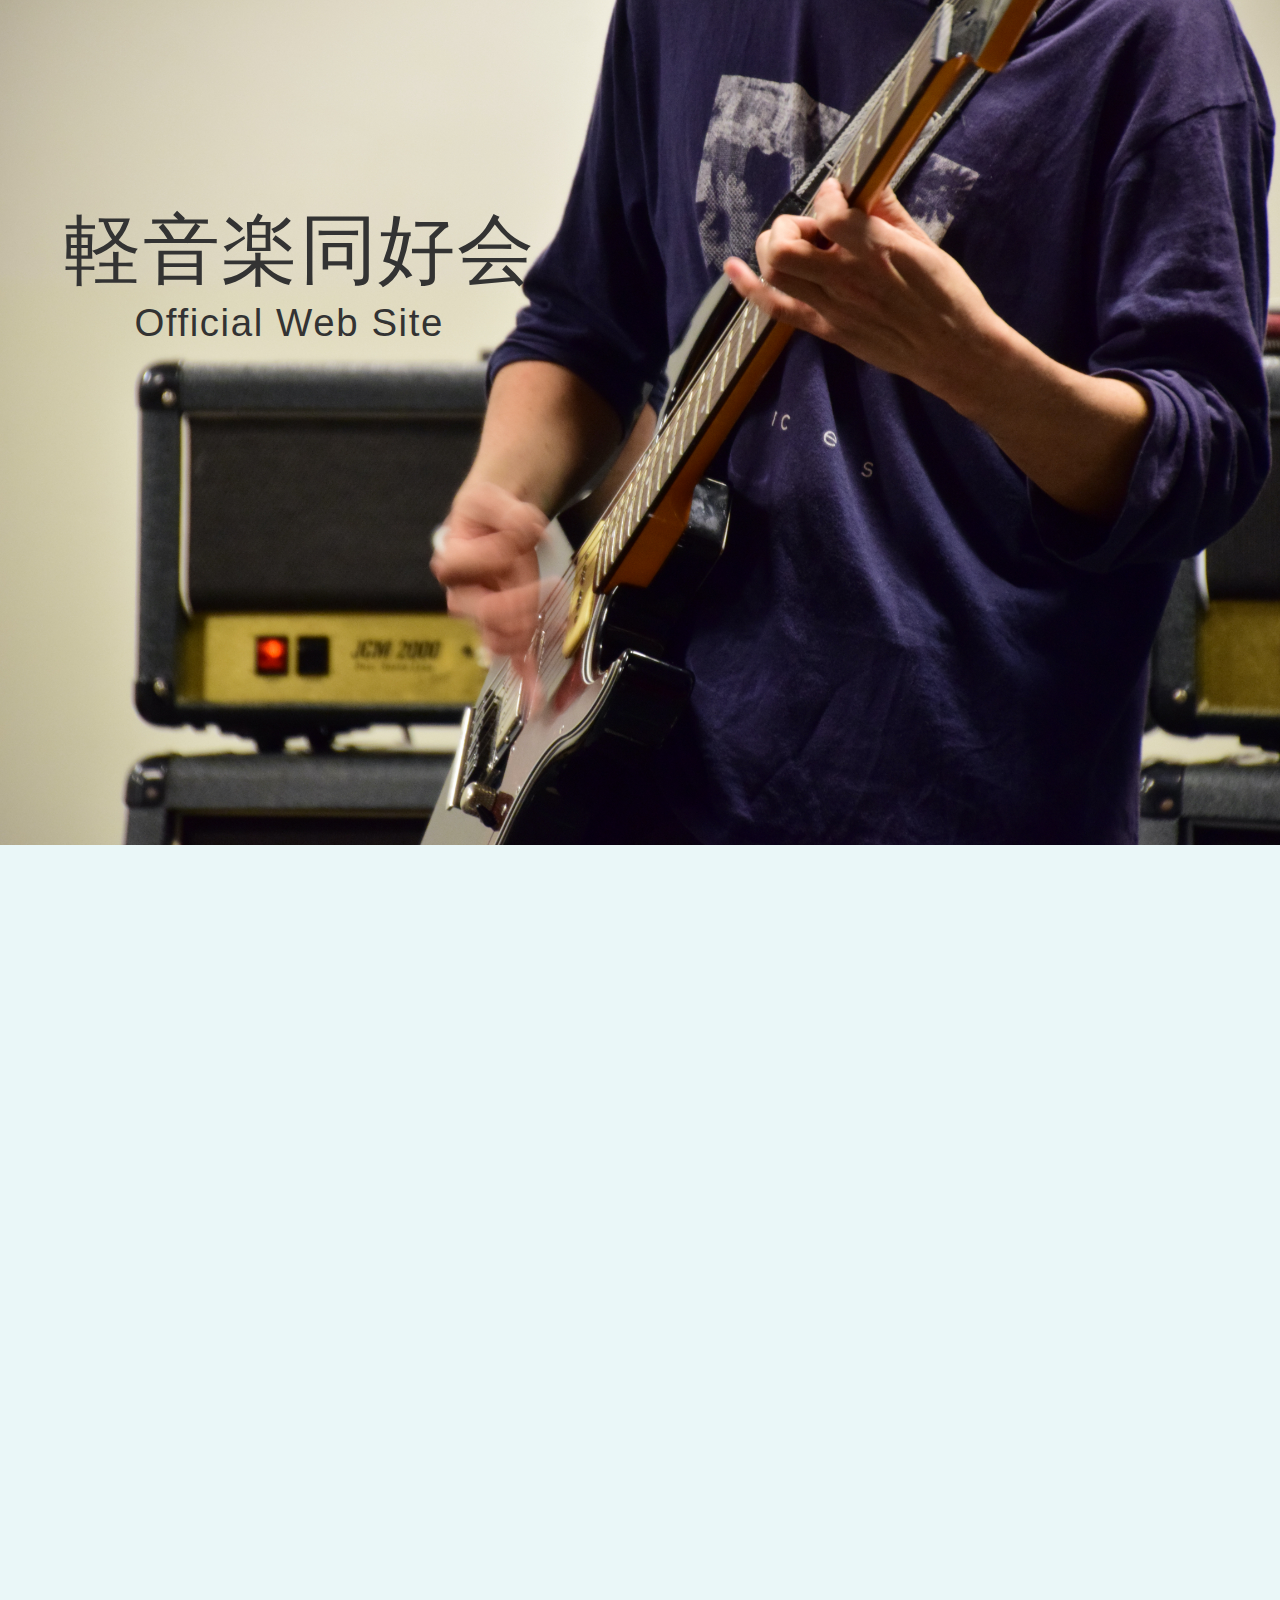
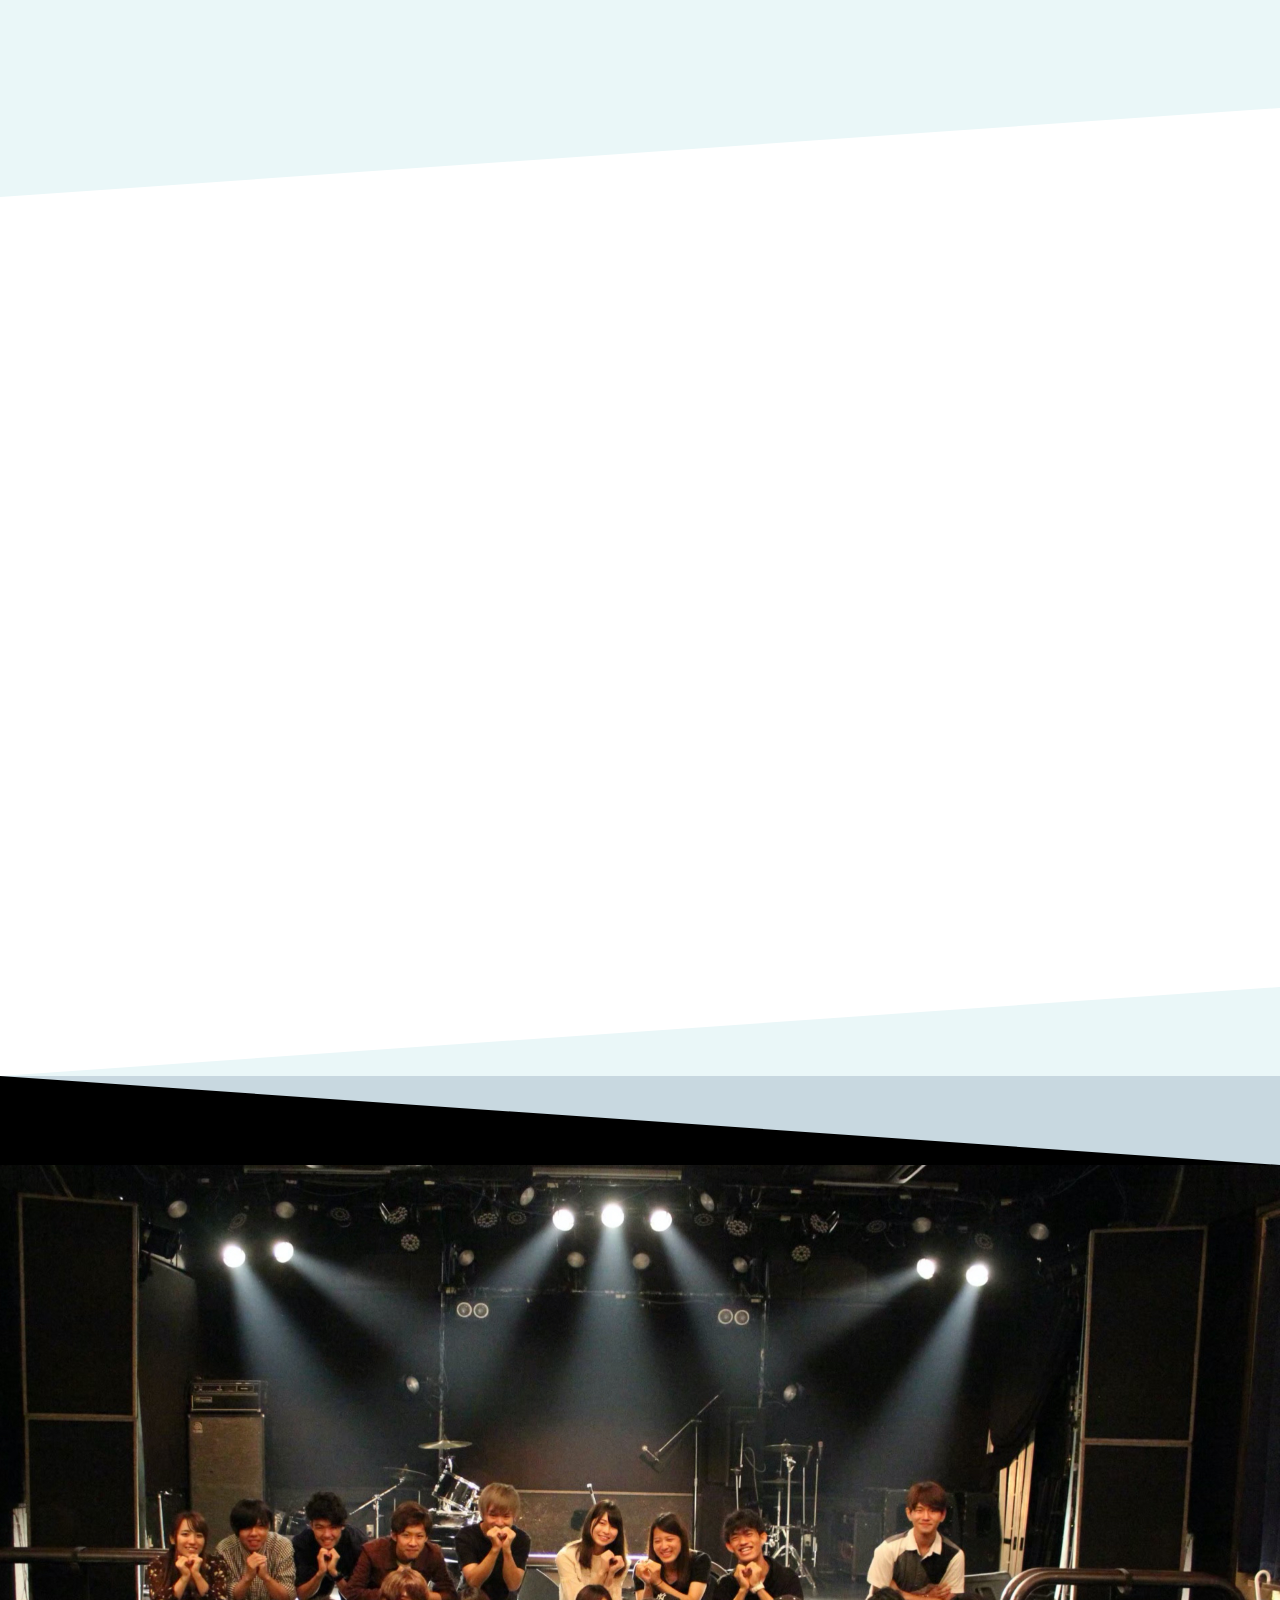
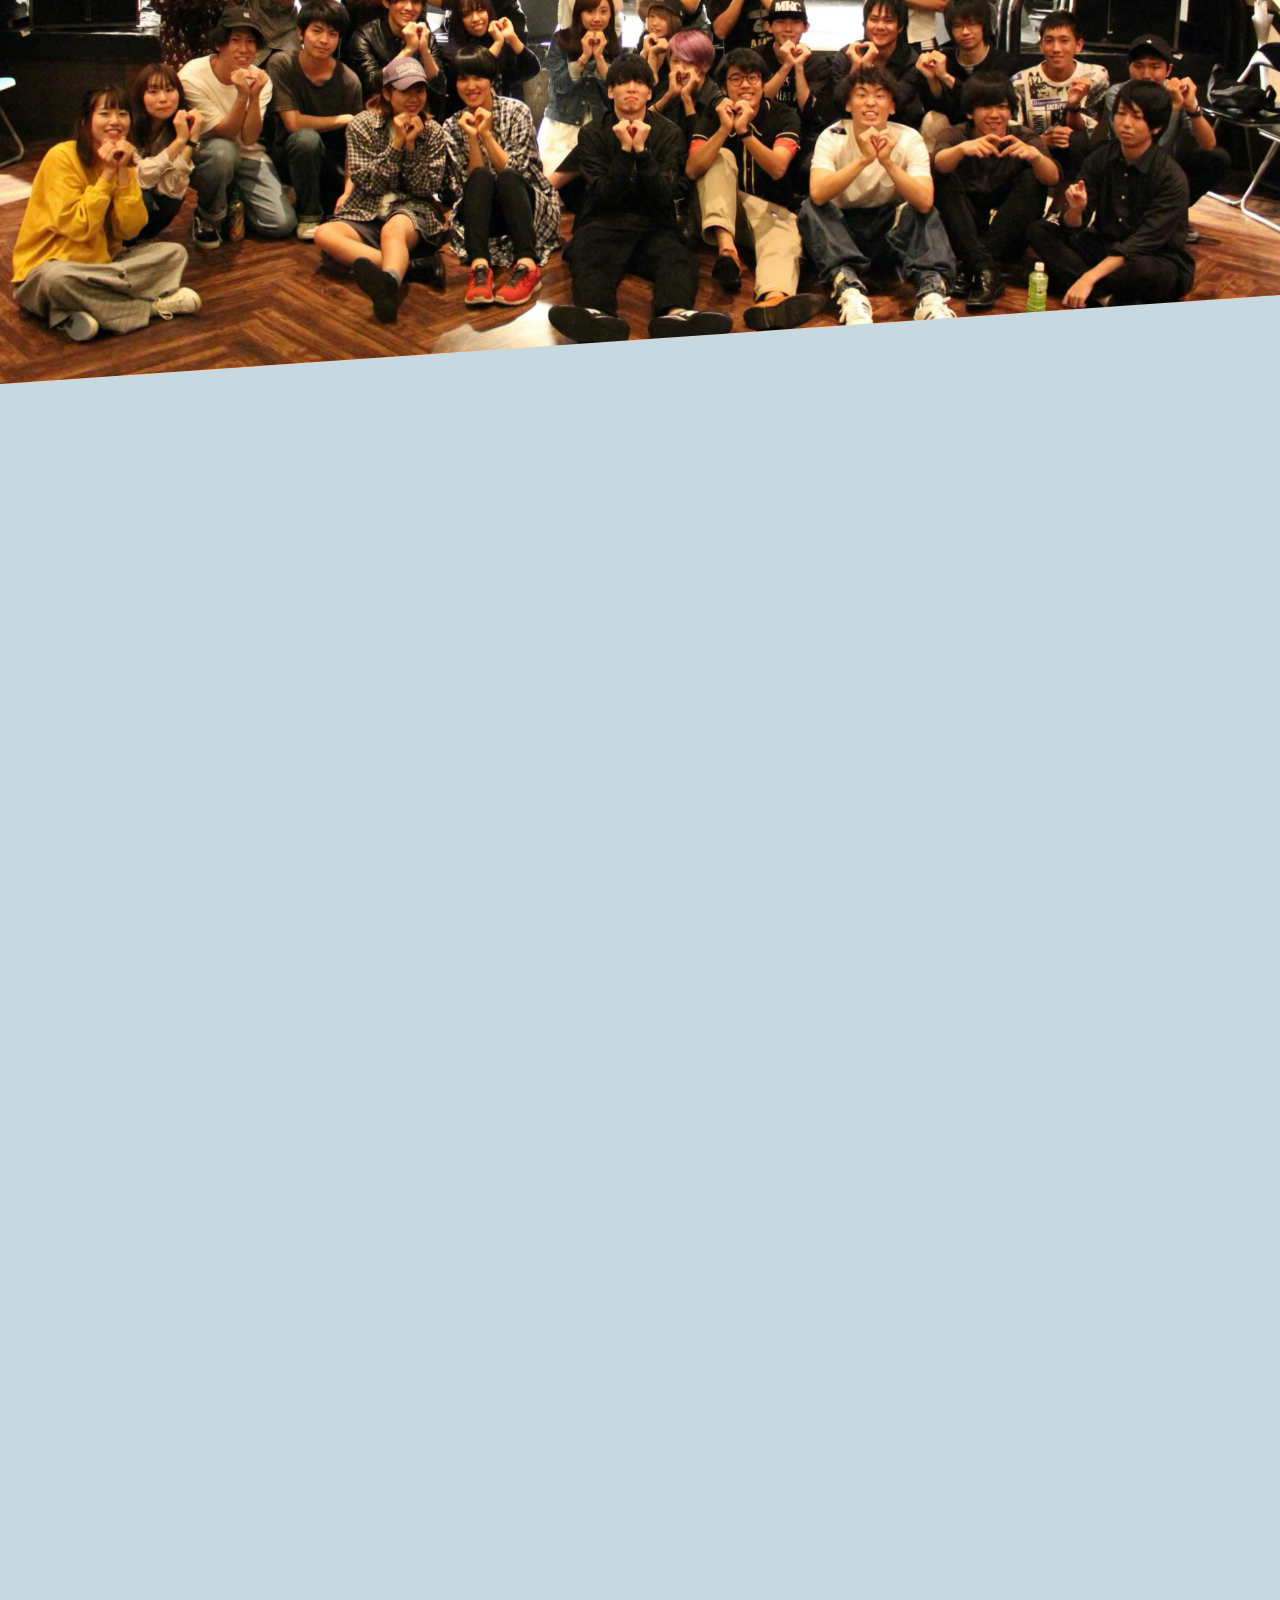
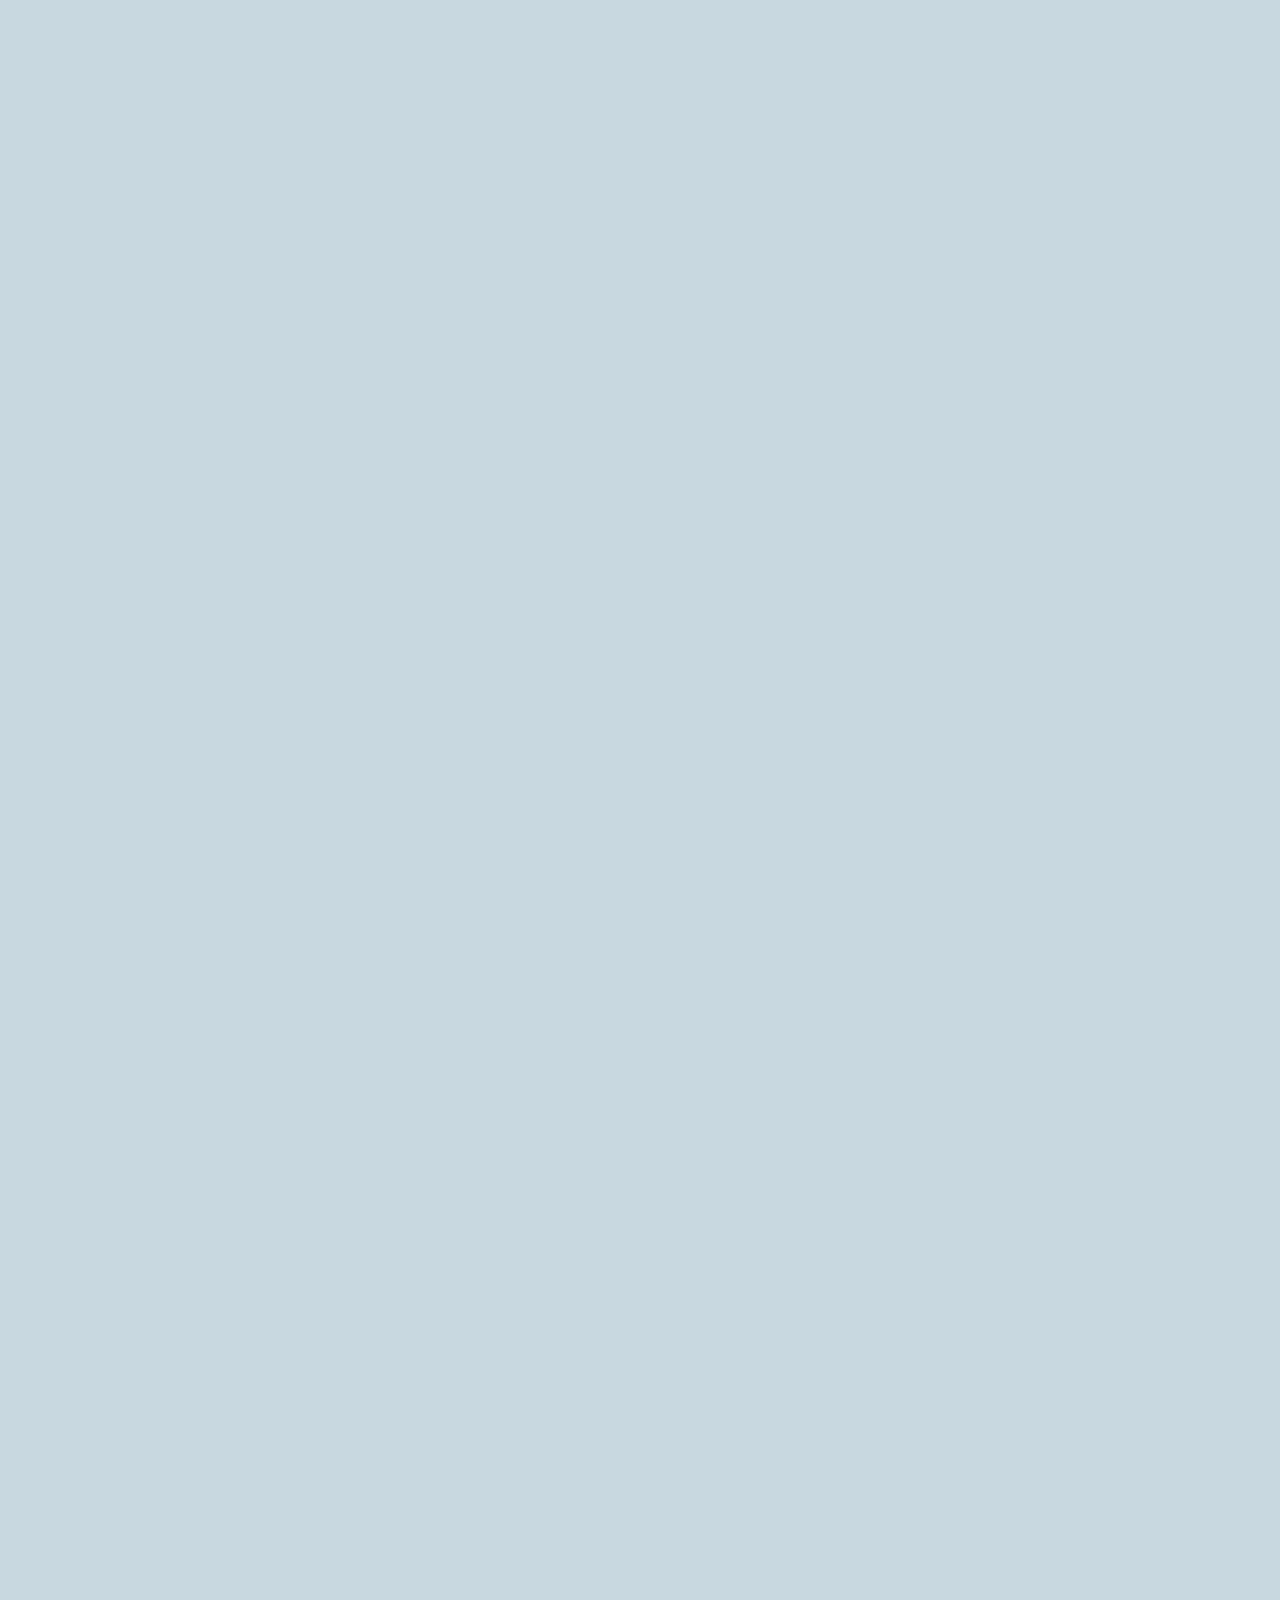
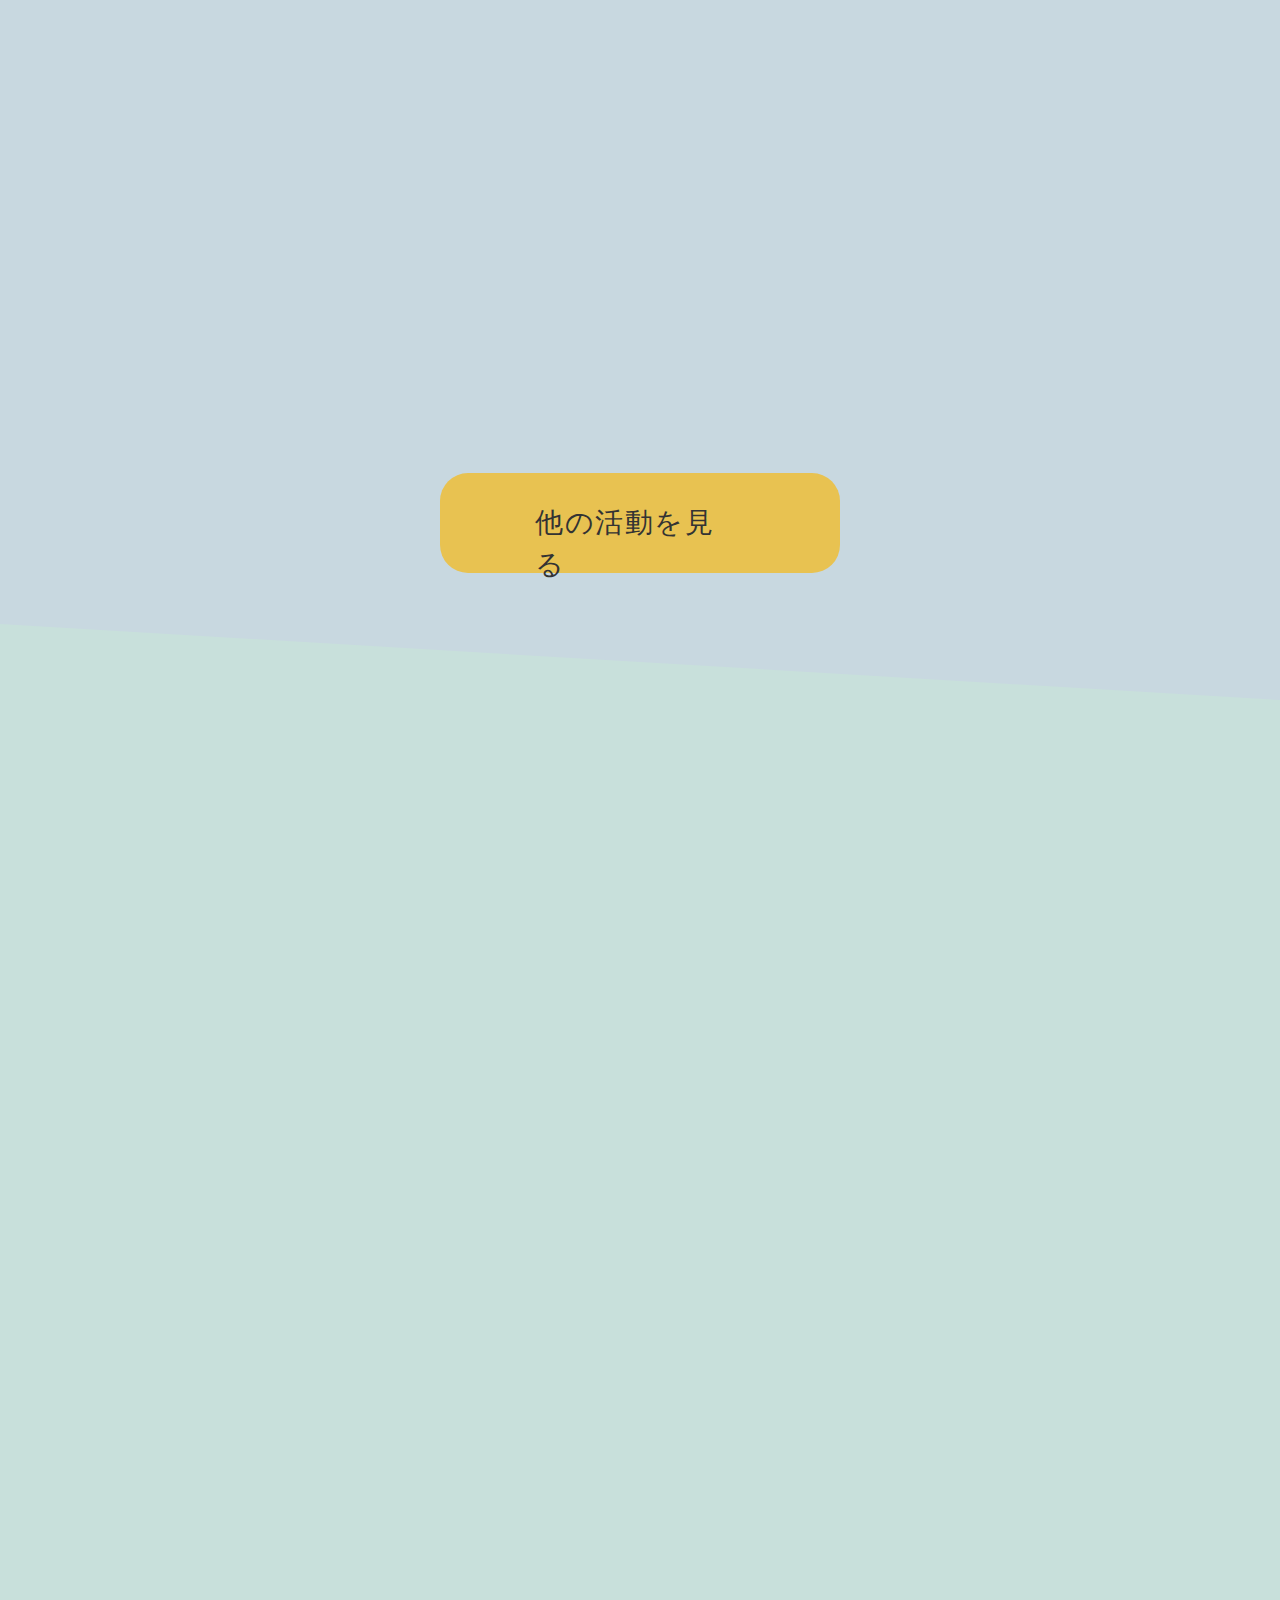
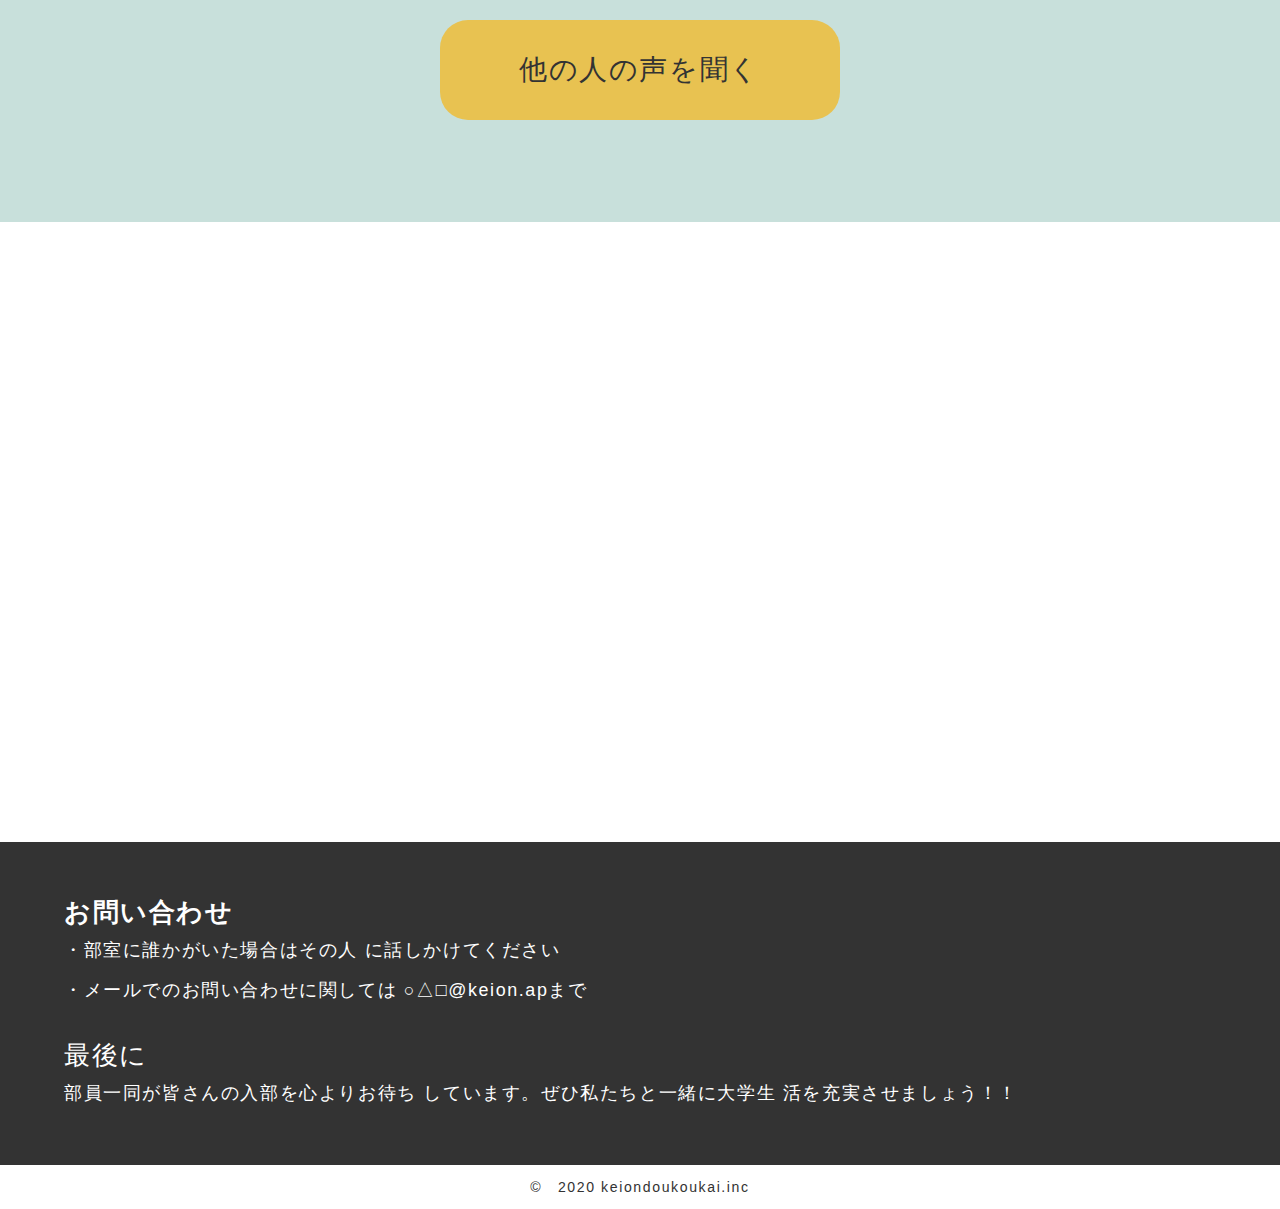
==== index.html @ 421c341a "first my portfolio" ====
<!DOCTYPE html>
<html lang="ja">
<head>
  <meta charset="UTF-8">
  <meta name="viewport" content="width=device-width, initial-scale=1.0">
  <meta http-equiv="X-UA-Compatible" content="ie=edge">
  <link rel="stylesheet" href="css/style.css">
  <title>軽音同好会　ホームページ</title>
</head>
<body>
  <!--<div id="p-loading">
    <figure class="p-loading__figure p-spinner">
      <img class="p-loading__img" src="img/sunadokei.gif" alt="">
    </figure>
  </div>-->
  <div class="l-header">
    <h1 class="l-header__title">軽音楽同好会</h1>
    <h2 class="l-header__title--sub">Official Web Site</h2>
    <!--<div class="c-content-wrapper">
      <div id="hamburger" class="l-hamburger">
        <span class="l-hamburger__line"></span>
        <span class="l-hamburger__line"></span>
        <span class="l-hamburger__line"></span>
      </div>
    </div>-->
  </div>  
  <section class="p-rookie">
    <div class="p-rookie-bg-color">
      <div class="c-content-wrapper">
        <div class="p-rookie__content u-flex">
          <figure class="p-rookie__figure c-sa c-sa--lr">
            <img class="p-rookie__img" src="img/rookie.JPG" alt="">
          </figure>
          <h2 class="p-rookie__title c-sa c-sa--rl">初心者でも活躍できる場所を目指して</h2>
        </div>
        <p class="p-rookie__message c-sa c-sa--up">軽音楽同好会に入部してくる部員は経験者はもちろん初心者の人も多く入部して
        います。未経験だけど入部してやっていけるかななどの不安もあると思います。
        そんな不安は先輩たちの優しくて丁寧なサポートで解決できます。入部してまも
        なく初心者講習会を開いてくれるので安心して楽器の弾き方を教わることができます。</p>
      </div>
    </div>
    <div class="p-rookie-triangle"></div> 
  </section>
  <section class="p-live">
    <div class="c-content-wrapper">
      <div class="p-live__content u-flex c-sa c-sa--lr">
        <h2 class="p-live__title">ライブでの達成感</h2>
        <figure class="p-live__figure">
          <img class="p-live__img" src="img/live_1.JPG" alt="">
        </figure>  
      </div>
      <div class="p-live__info u-flex">
        <!--<figure class="p-live__figure c-sa c-sa--rl">
          <img class="p-live__img--second" src="img/live_2.JPG" alt="">
        </figure>-->
        <p class="p-live__message c-sa c-sa--up ">初心者講習で楽器の弾き方を
        教わったら、あとはバンドを
        組んでライブに出るだけ！
        ライブは臨場感や達成感など
        出ないと味わえない高揚感が
        ものすごくあります！</p>
      </div>
    </div>
    <div class="p-live-triangle"></div>
  </section>
  <section class="p-activity">
    <figure class="p-activity__figure--top">
      <img class="p-activity__img--top" src="img/activity-top.jpg" alt="">
    </figure>
    <div class="c-content-wrapper">
      <h2 class="p-activity__title c-sa c-sa--lr">活動内容</h2>
      <h3 class="p-activity__title--sub c-sa c-sa--lr">・新歓ライブ</h3>
      <figure class="p-activity__figure c-sa c-sa--lr">
        <img src="img/activity1.JPG" alt="" class="p-activity__img">
      </figure>
      <figure class="p-activity__figure c-sa c-sa--rl">
        <img src="img/activity2.JPG" alt="" class="p-activity__img">
      </figure>
      <p class="p-activity__message c-sa c-sa--up">
        新歓ライブでは二回生以上の先輩が様々なアーティストごとの演奏
        を行います。新入生の皆さんは音楽性を参考にしたり、気が合いそ
        うな先輩がいたら是非話しかけてみてください！もちろん一年生の
        出場も可能なので期日までにリハなどバンド合わせが決まっていれ
        ばどんどん出演してください！
      </p>
      <h3 class="p-activity__title--sub c-sa c-sa--lr">・夏合宿</h3>
      <figure class="p-activity__figure c-sa c-sa--lr">
        <img src="img/gassyuku-top.JPG" alt="" class="p-activity__img">
      </figure>
      <p class="p-activity__message c-sa c-sa--up">
        夏合宿ではバスを借りて長野県まで行きます。スタジオと宿が一緒になった
        施設を借りて、二泊三日の合宿を行います！ライブはもちろんのこと、宴会
        や、スイカ割り、花火、BBQなど様々なイベントがあり、とても楽しいです！
      </p>
      <figure class="p-activity__figure c-sa c-sa--lr">
        <img src="img/gassyuku1.JPG" alt="" class="p-activity__img">
      </figure>
      <figure class="p-activity__figure c-sa c-sa--rl">
        <img src="img/gassyuku2.JPG" alt="" class="p-activity__img">
      </figure>
      <figure class="p-activity__figure c-sa c-sa--up">
        <img src="img/gassyuku3.JPG" alt="" class="p-activity__img">
      </figure>
      <a class="c-btn" href="">
        <p class="c-btn__message">他の活動を見る</p>
      </a>
    </div>
    <div class="p-activity__triangle">
    </div>
  </section>
  <section class="p-introduce">
    <div class="c-content-wrapper">
      <h2 class="p-introduce__title c-sa c-sa--lr">部内者の声</h2>
      <figure class="p-introduce__figure c-sa c-sa--lr">
        <img src="img/introduce1.JPG" alt="" class="p-introduce__img">
      </figure>
      <h2 class="p-introduce__affiliation c-sa c-sa--lr">工学部　物理学科</h2>
      <h2 class="p-introduce__name c-sa c-sa--lr">○○　○○くん</h2>
      <p class="p-introduce__message c-sa c-sa--up">
        僕は大学からギターを始めました。最初は
        何も弾けませんでしたが、先輩からの指導
        と同期の友達と楽しく練習を進めたことに
        より、ある程度弾けるようになりました。
      </p>
      <a href="" class="c-btn">
        <p class="c-btn__message">他の人の声を聞く</p>
      </a>
    </div>  
  </section>
  <div class="p-keidou-img"></div>
  <section class="l-footer">
    <div class="l-footer__content c-content-wrapper">
      <h2 class="l-footer__title">お問い合わせ</h2>
      <p class="l-footer__message">・部室に誰かがいた場合はその人
      に話しかけてください</p>
      <p class="l-footer__message">・メールでのお問い合わせに関しては
      ○△□@keion.apまで</p>
      <p class="l-footer__title-last">最後に</p>
      <p class="l-footer__message">部員一同が皆さんの入部を心よりお待ち
      しています。ぜひ私たちと一緒に大学生
      活を充実させましょう！！</p>
    </div>  
    <div class="l-footer__copyright">
      <small class="l-footer__small">©　2020 keiondoukoukai.inc</small>
    </div>
  </section>
  <script src="https://ajax.googleapis.com/ajax/libs/jquery/3.4.1/jquery.min.js"></script>
  <script src="js/main.js"></script>
</body>
</html>
---- css/style.css ----
﻿body{margin:0;padding:0;box-sizing:border-box;color:#333;line-height:1.5;letter-spacing:.1em;font-family:MyYugothic, "游ゴシック Medium", YuGothic, AppleSystem, MySansSerif, MyHiragino, メイリオ, Meiryo, sans-serif;opacity:1}h1,h2,h3,p{margin:0;padding:0}ul{list-style:none;margin:0;padding:0}li{margin:0;padding:0}a{color:#333;text-decoration:none}a:hover{opacity:0.6}img{max-width:100%;display:block;height:100%}figure{margin:0}.l-header{background-image:url("../img/siteTop.jpg");background-size:cover;height:0;padding-top:66%;position:relative;width:100%}.l-header__title{color:#333;font-size:6vw;font-weight:500;position:absolute;top:15vw;left:5vw}@media only screen and (max-width: 559px){.l-header__title{font-size:20px;left:1vw}}.l-header__title--sub{color:#333;font-size:3vw;font-weight:500;position:absolute;top:23vw;left:10.5vw}@media only screen and (max-width: 559px){.l-header__title--sub{font-size:12px;left:1.5vw}}.l-hamburger{float:right;width:64px;height:34px;margin:28px 0;cursor:pointer;position:relative}.l-hamburger__line{background:#fff;width:64px;height:6px;border-radius:4px;transition:all 0.4s;position:absolute;right:12px}.l-hamburger__line:first-of-type{top:0px}.l-hamburger__line:nth-of-type(2){top:10px}.l-hamburger__line:nth-of-type(3){top:20px}.clicked .l-hamburger__line:first-child{transform:rotate(45deg);top:20px}.clicked .l-hamburger__line:nth-of-type(2){display:none}.clicked .l-hamburger__line:nth-of-type(3){transform:rotate(-45deg);top:20px}.l-footer{background-color:#333;color:#fff}.l-footer__content{padding:4vw 0}@media only screen and (max-width: 559px){.l-footer__content{padding:28px 0}}.l-footer__title{font-size:2vw}@media only screen and (max-width: 559px){.l-footer__title{font-size:16px}}.l-footer__title-last{font-size:2vw;padding-top:2vw}@media only screen and (max-width: 559px){.l-footer__title-last{font-size:16px;padding-top:20px}}.l-footer__message{font-size:1.4vw;line-height:2.2}@media only screen and (max-width: 559px){.l-footer__message{font-size:12px}}@media only screen and (max-width: 559px){.l-footer__message:last-of-type{padding-top:4px}}.l-footer__copyright{background-color:#fff;color:#333;text-align:center;padding:.8vw 0}.l-footer__small{font-size:1.1vw}@media only screen and (max-width: 559px){.l-footer__small{font-size:10px}}.c-content-wrapper{width:90%;margin:0 auto}@media only screen and (max-width: 559px){.c-content-wrapper{width:calc(100% - 32px);margin:auto}}.c-btn{background-color:#E8C251;border-radius:28px;display:block;height:100px;margin:6vw auto 4vw auto;width:400px}@media only screen and (max-width: 559px){.c-btn{width:254px;height:61px;margin:48px auto}}.c-btn__message{font-size:28px;padding:2vw 2.5vw}@media only screen and (max-width: 559px){.c-btn__message{font-size:18px;width:200px}}.p-activity .c-btn__message{padding:29px 95px}@media only screen and (max-width: 559px){.p-activity .c-btn__message{padding:18.5px 0 0 56px}}.p-introduce .c-btn__message{padding:29px 79px}@media only screen and (max-width: 559px){.p-introduce .c-btn__message{padding:18.5px 0 0 49px}}.c-sa{opacity:0;transition:all .5s ease}.c-sa.show{opacity:1;transform:none}.c-sa--lr{transform:translate(-100px, 0)}.c-sa--rl{transform:translate(100px, 0)}.c-sa--up{transform:translate(0, 100px)}.c-sa--down{transform:translate(0, -100px)}.c-sa--scaleUp{transform:scale(0.5)}.c-sa--scaleDown{transform:scale(1.5)}.c-sa--rotateL{transform:rotate(180deg)}.c-sa--rotateR{transform:rotate(-180deg)}.u-flex{display:flex}@media only screen and (max-width: 559px){.u-flex{display:block}}.u-jc-sb{justify-content:space-between}#p-loading{width:100vw;height:100vh;background-color:#fff;transition-duration:1.5s;transition-property:all, hidden;transition-timing-function:ease;transition-delay:.5s;position:fixed;top:0;left:0;z-index:10000}.p-loading__figure{position:absolute;top:40vh;left:45vw;width:100px;height:100px}.p-loaded{opacity:0;visibility:hidden}.p-rookie-bg-color{background-color:#eaf7f8}.p-rookie__content{padding-top:80px}@media only screen and (max-width: 559px){.p-rookie__content{padding-top:60px}}.p-rookie__figure{width:56vw;height:auto}@media only screen and (max-width: 559px){.p-rookie__figure{width:100%;height:232px}}.p-rookie__img{width:100%;height:100%;object-fit:cover}.p-rookie__title{font-size:1.8vw;font-weight:600;height:34vw;margin-top:4vw;padding-left:5.5vw;writing-mode:vertical-rl;width:12vw}@media only screen and (max-width: 559px){.p-rookie__title{font-size:18px;font-weight:500;height:auto;margin-top:24px;padding:0;writing-mode:initial;width:100%}}.p-rookie__message{font-size:1.6vw;line-height:1.4;margin:0 auto;padding:6vw 0;width:60vw}@media only screen and (max-width: 559px){.p-rookie__message{font-size:14px;margin-top:24px;margin-left:0;padding:0 0 60px;width:100%}}.p-rookie-triangle{width:0;height:0;border-style:solid;border-width:7vw 100vw 0 0;border-color:#eaf7f8 transparent transparent transparent}.p-live__content{position:relative;margin-top:9vw}@media only screen and (max-width: 559px){.p-live__content{margin-top:60px;display:flex;flex-direction:column-reverse}}.p-live__title{font-size:2vw;font-weight:600;height:18vw;margin:5vw 0 0 9.2vw;writing-mode:vertical-lr;padding-right:2vw;width:8vw}@media only screen and (max-width: 559px){.p-live__title{font-size:18px;font-weight:500;height:auto;margin:24px 0 0;padding:0;writing-mode:initial;width:100%}}.p-live__title::before{content:'';background-color:#E8C251;width:4.1vw;height:19vw;position:absolute;top:4vw;left:8.6vw;z-index:-10}@media only screen and (max-width: 559px){.p-live__title::before{left:0;height:32px;top:253px;width:96%}}.p-live__figure{height:30vw;width:64vw}@media only screen and (max-width: 559px){.p-live__figure{width:100%;height:232px}}.p-live__info .p-live__figure{width:34vw;height:58vw}@media only screen and (max-width: 559px){.p-live__info .p-live__figure{width:100%;height:232px;margin-top:24px;padding-bottom:24px}}.p-live__img{width:100%;height:100%;object-fit:cover}.p-live__img--second{width:100%;height:100%;object-fit:cover}.p-live__info{margin-top:8vw}@media only screen and (max-width: 559px){.p-live__info{display:flex;flex-direction:column-reverse;margin-top:24px}}.p-live__message{font-size:1.6vw;line-height:1.4;margin:0 auto;width:60vw}@media only screen and (max-width: 559px){.p-live__message{font-size:14px;width:100%}}.p-live-triangle{width:0;height:0;border-style:solid;border-width:7vw 100vw 0 0;border-color:#eaf7f8 transparent transparent transparent;margin-top:8vw;border-color:transparent #eaf7f8 transparent transparent}.p-activity{background-color:#C8D8E0}.p-activity__figure--top{width:100vw;height:64vw;position:relative}.p-activity__figure--top::before{display:block;content:'';width:0;height:0;border-right:100vw solid #C8D8E0;border-bottom:7vw solid #000}.p-activity__figure--top::after{display:block;content:'';width:0;height:0;border-right:100vw solid #C8D8E0;border-bottom:7vw solid #000;border-bottom:none;border-left:none;border-top:7vw solid transparent;position:absolute;top:64vw}.p-activity__img--top{width:100%;height:100%;object-fit:cover}.p-activity__title{padding-top:10vw;font-size:3vw;font-weight:600;position:relative;z-index:100}@media only screen and (max-width: 559px){.p-activity__title{font-size:20px;padding-top:60px}}.p-activity__title::before{content:'';display:block;background-color:#E8C251;width:15vw;height:4vw;position:absolute;top:10.1vw;left:-1.3vw;z-index:-10}@media only screen and (max-width: 559px){.p-activity__title::before{width:96%;top:60px;height:32px;left:0}}.p-activity__title--sub{margin-top:40px;font-size:32px}@media only screen and (max-width: 559px){.p-activity__title--sub{font-size:18px;margin-top:28px}}@media only screen and (max-width: 559px){.p-activity__title--sub:nth-of-type(2){margin-top:32px}}.p-activity__figure{height:61vw}.p-activity__figure img{object-fit:cover}@media only screen and (max-width: 559px){.p-activity__figure{width:100%;height:232px}}.p-activity__figure:first-of-type{width:44.5vw;height:40vw;display:inline-block}@media only screen and (max-width: 559px){.p-activity__figure:first-of-type{margin-top:12px;width:43.5vw}}.p-activity__figure:nth-of-type(2){width:44.5vw;height:40vw;display:inline-block}.p-activity__figure:nth-of-type(3) img{width:100%}@media only screen and (max-width: 559px){.p-activity__figure:nth-of-type(3){margin-top:12px}}@media only screen and (max-width: 559px){.p-activity__figure:nth-of-type(3) img{width:100%}}.p-activity__figure:nth-of-type(4){width:44vw;height:40vw;display:inline-block}@media only screen and (max-width: 559px){.p-activity__figure:nth-of-type(4){display:block;margin-top:24px;width:100%;height:232px}}@media only screen and (max-width: 559px){.p-activity__figure:nth-of-type(4) img{width:100%}}.p-activity__figure:nth-of-type(5){width:44vw;height:40vw;display:inline-block}@media only screen and (max-width: 559px){.p-activity__figure:nth-of-type(5){display:block;margin-top:8px;width:100%;height:232px}}.p-activity__figure:nth-of-type(5) img{object-fit:cover}@media only screen and (max-width: 559px){.p-activity__figure:nth-of-type(5) img{width:100%}}.p-activity__figure:nth-of-type(6){width:88.5vw}.p-activity__figure:nth-of-type(6) img{width:100%}@media only screen and (max-width: 559px){.p-activity__figure:nth-of-type(6){display:none}}.p-activity__message{font-size:1.3vw;line-height:1.5;letter-spacing:.2em;margin:4vw auto;text-align:center;width:60vw}@media only screen and (max-width: 559px){.p-activity__message{font-size:14px;margin:24px 0 0;text-align:left;width:100%}}.p-activity__triangle{display:block;content:'';width:0;height:0;border-right:100vw solid #C8D8E0;border-bottom:7vw solid #000;border-bottom:6vw solid #C8E0DB;border-right:100vw solid #C8D8E0}.p-introduce{background-color:#C8E0DB;padding-bottom:4vw}.p-introduce__title{font-size:2vw;padding:2vw 0}@media only screen and (max-width: 559px){.p-introduce__title{font-size:18px;padding:20px 0}}.p-introduce__figure{height:40vw;width:88vw}.p-introduce__figure img{object-fit:cover;width:100%}@media only screen and (max-width: 559px){.p-introduce__figure{height:232px}}.p-introduce__affiliation{margin-left:10vw;padding-top:4vw;font-size:2vw}@media only screen and (max-width: 559px){.p-introduce__affiliation{font-size:16px;margin-left:36px;padding:16px 0 0}}.p-introduce__name{margin-left:10vw;padding-top:0.4vw;font-size:1.8vw}@media only screen and (max-width: 559px){.p-introduce__name{font-size:16px;padding:0;margin-left:36px}}.p-introduce__message{font-size:1.5vw;letter-spacing:.1em;line-height:1.5;margin-left:10vw;padding-top:2vw;width:58vw}@media only screen and (max-width: 559px){.p-introduce__message{font-size:12px;margin-left:36px;padding-top:8px;width:80%}}.p-keidou-img{background-image:url("../img/keidou-img.JPG");background-size:cover;background-position:0% 80%;background-attachment:fixed;height:620px}@media only screen and (max-width: 559px){.p-keidou-img{background-attachment:initial;height:220px}}
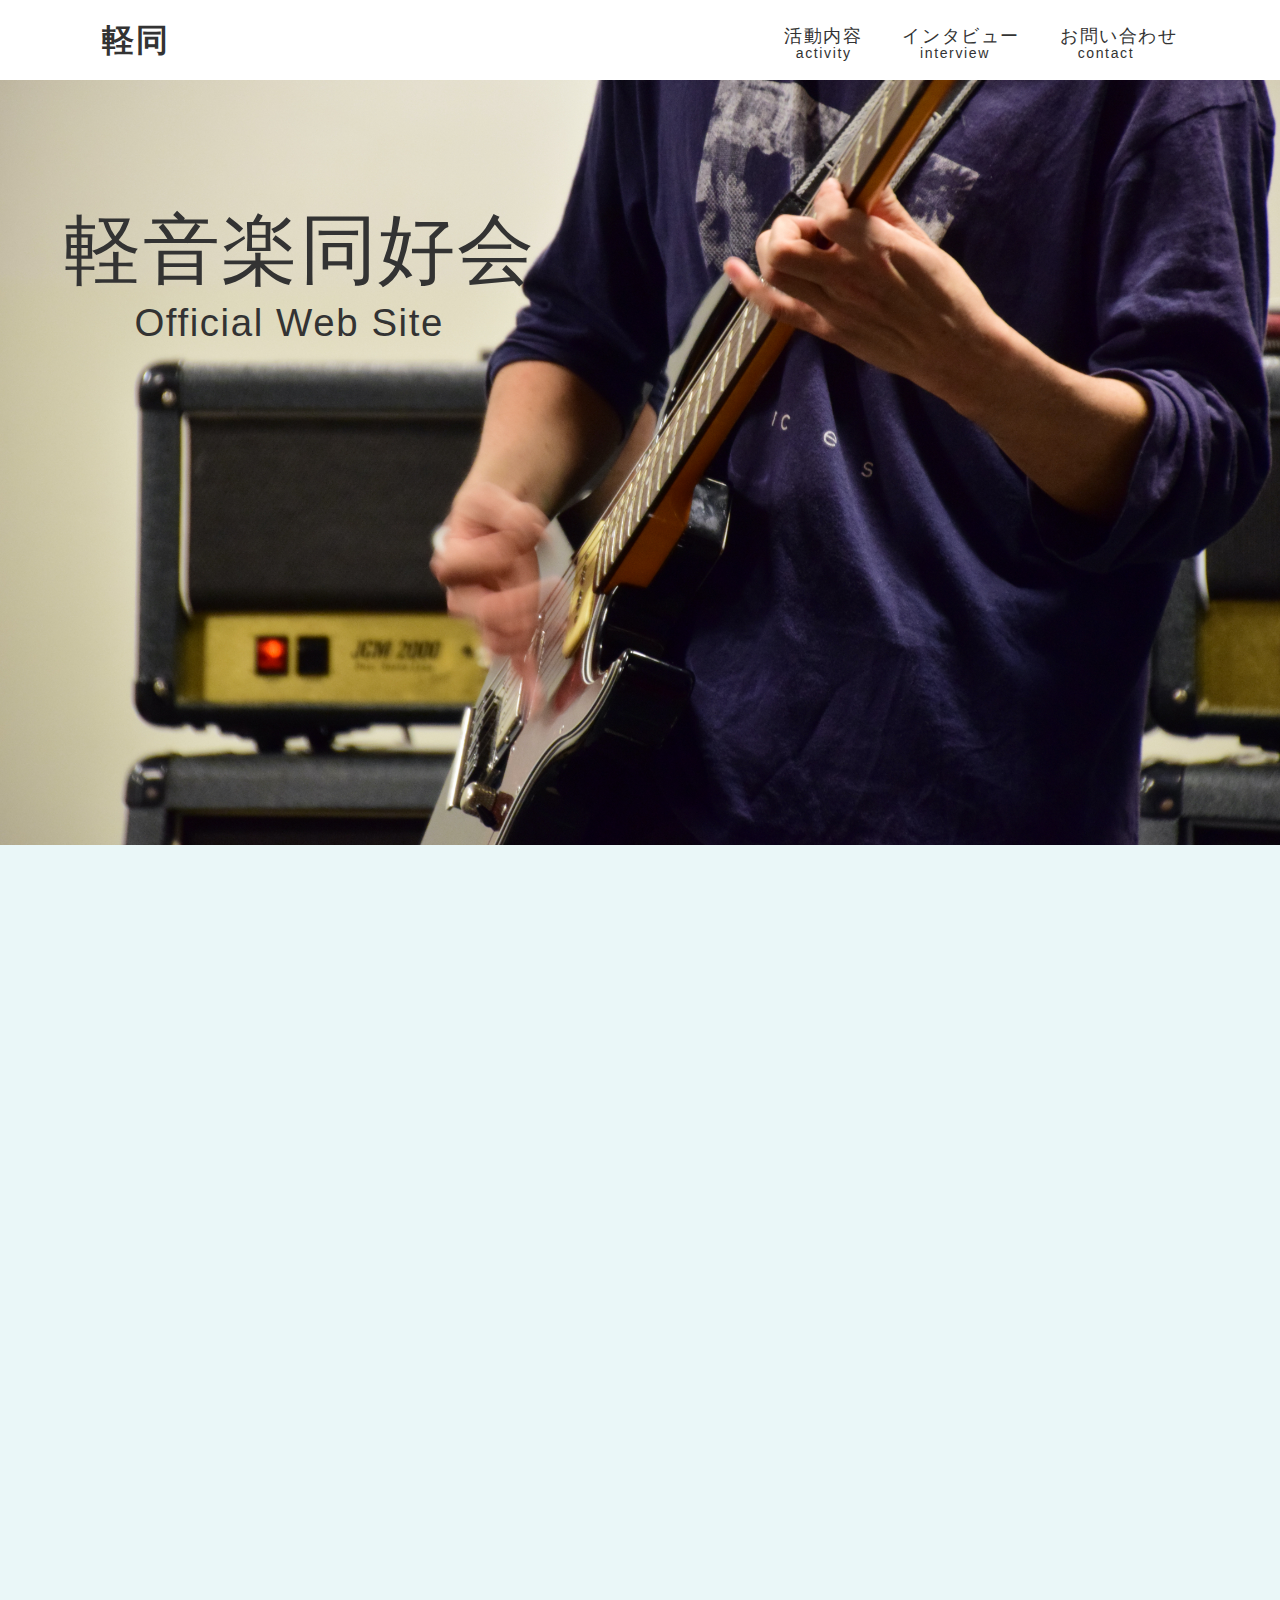
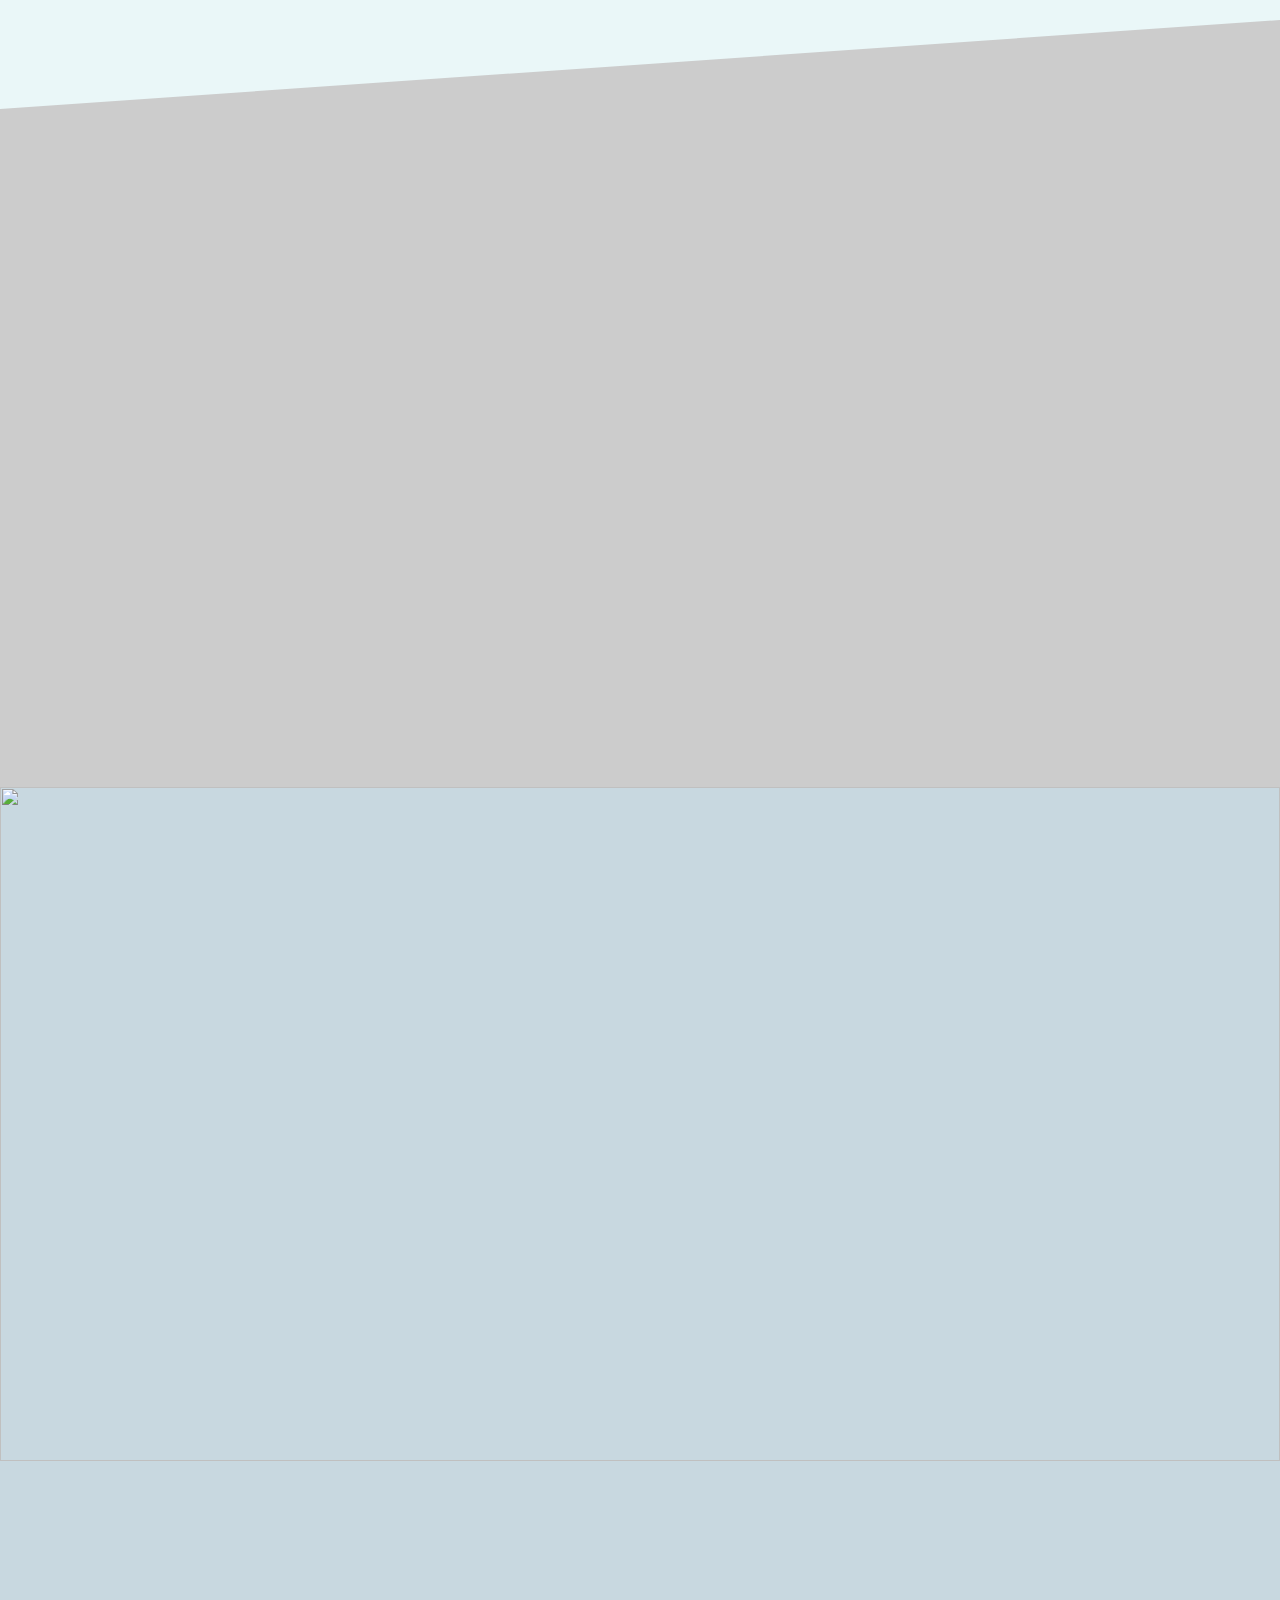
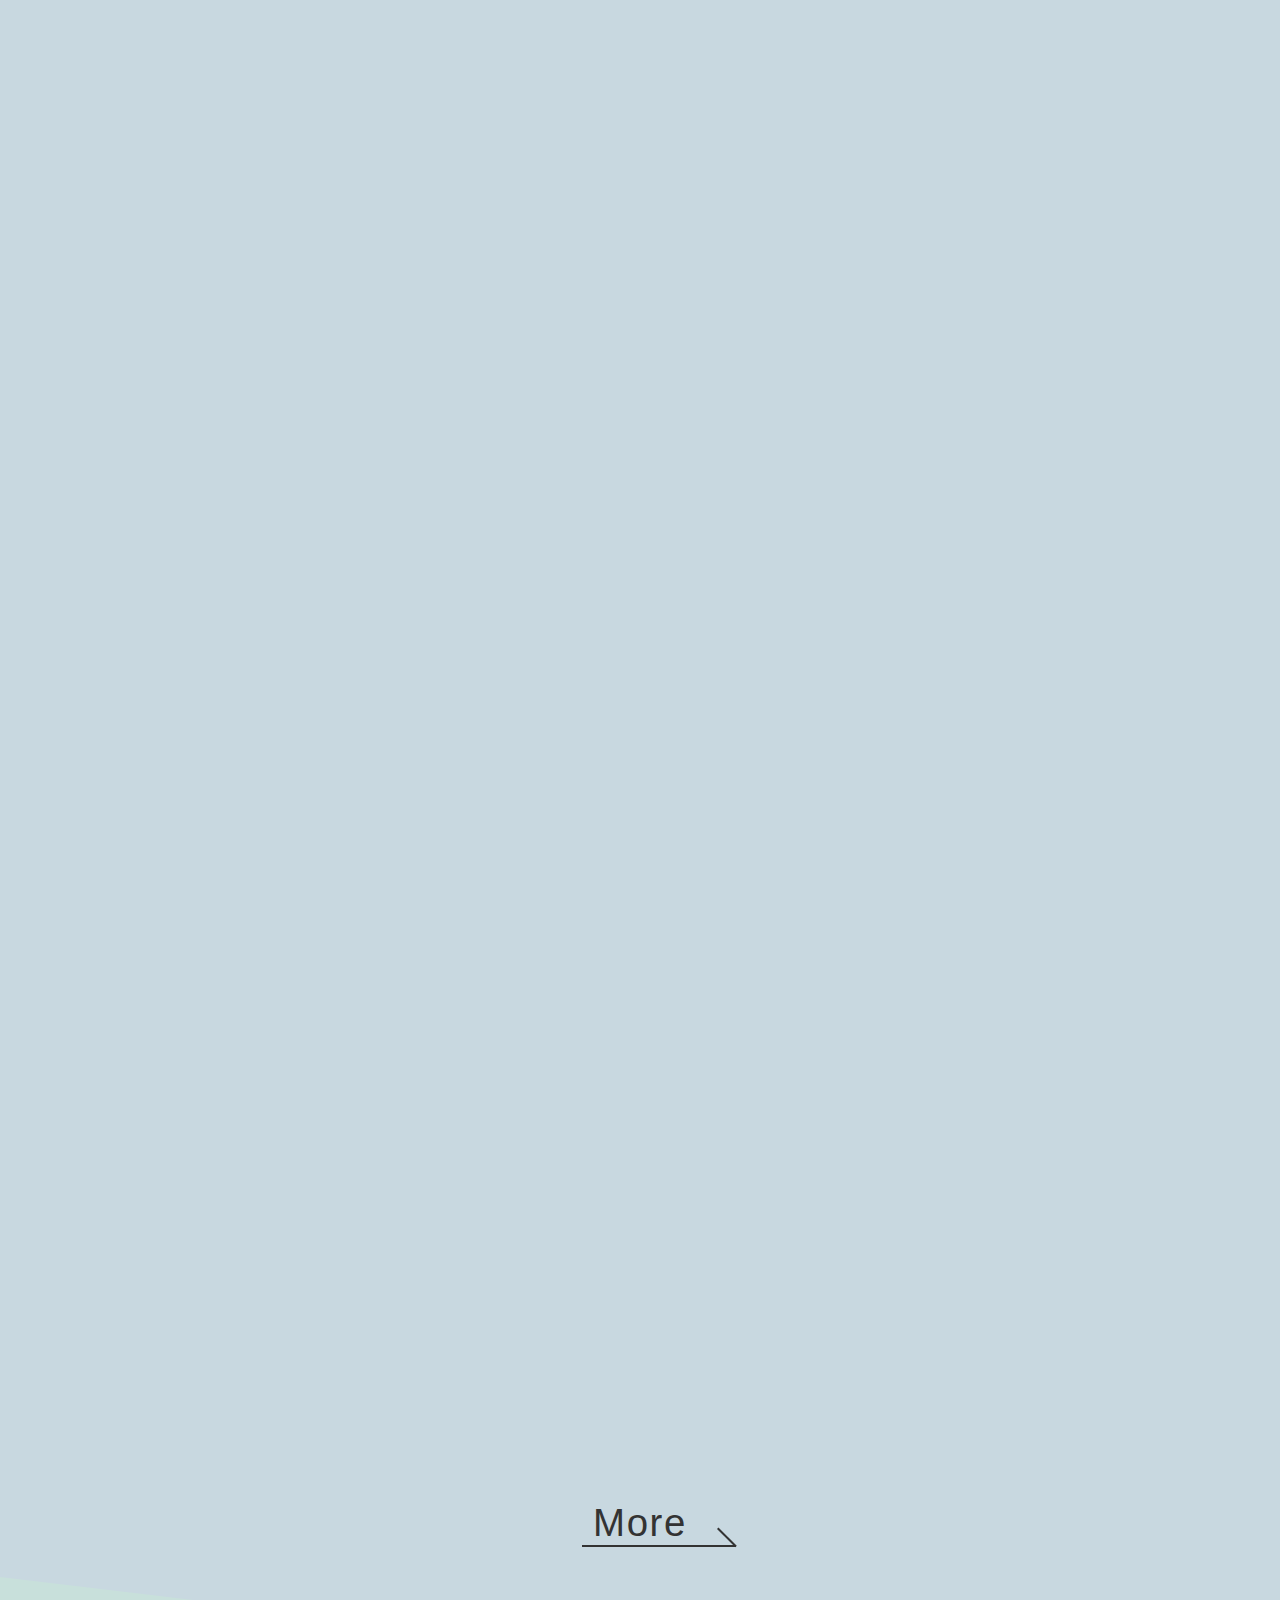
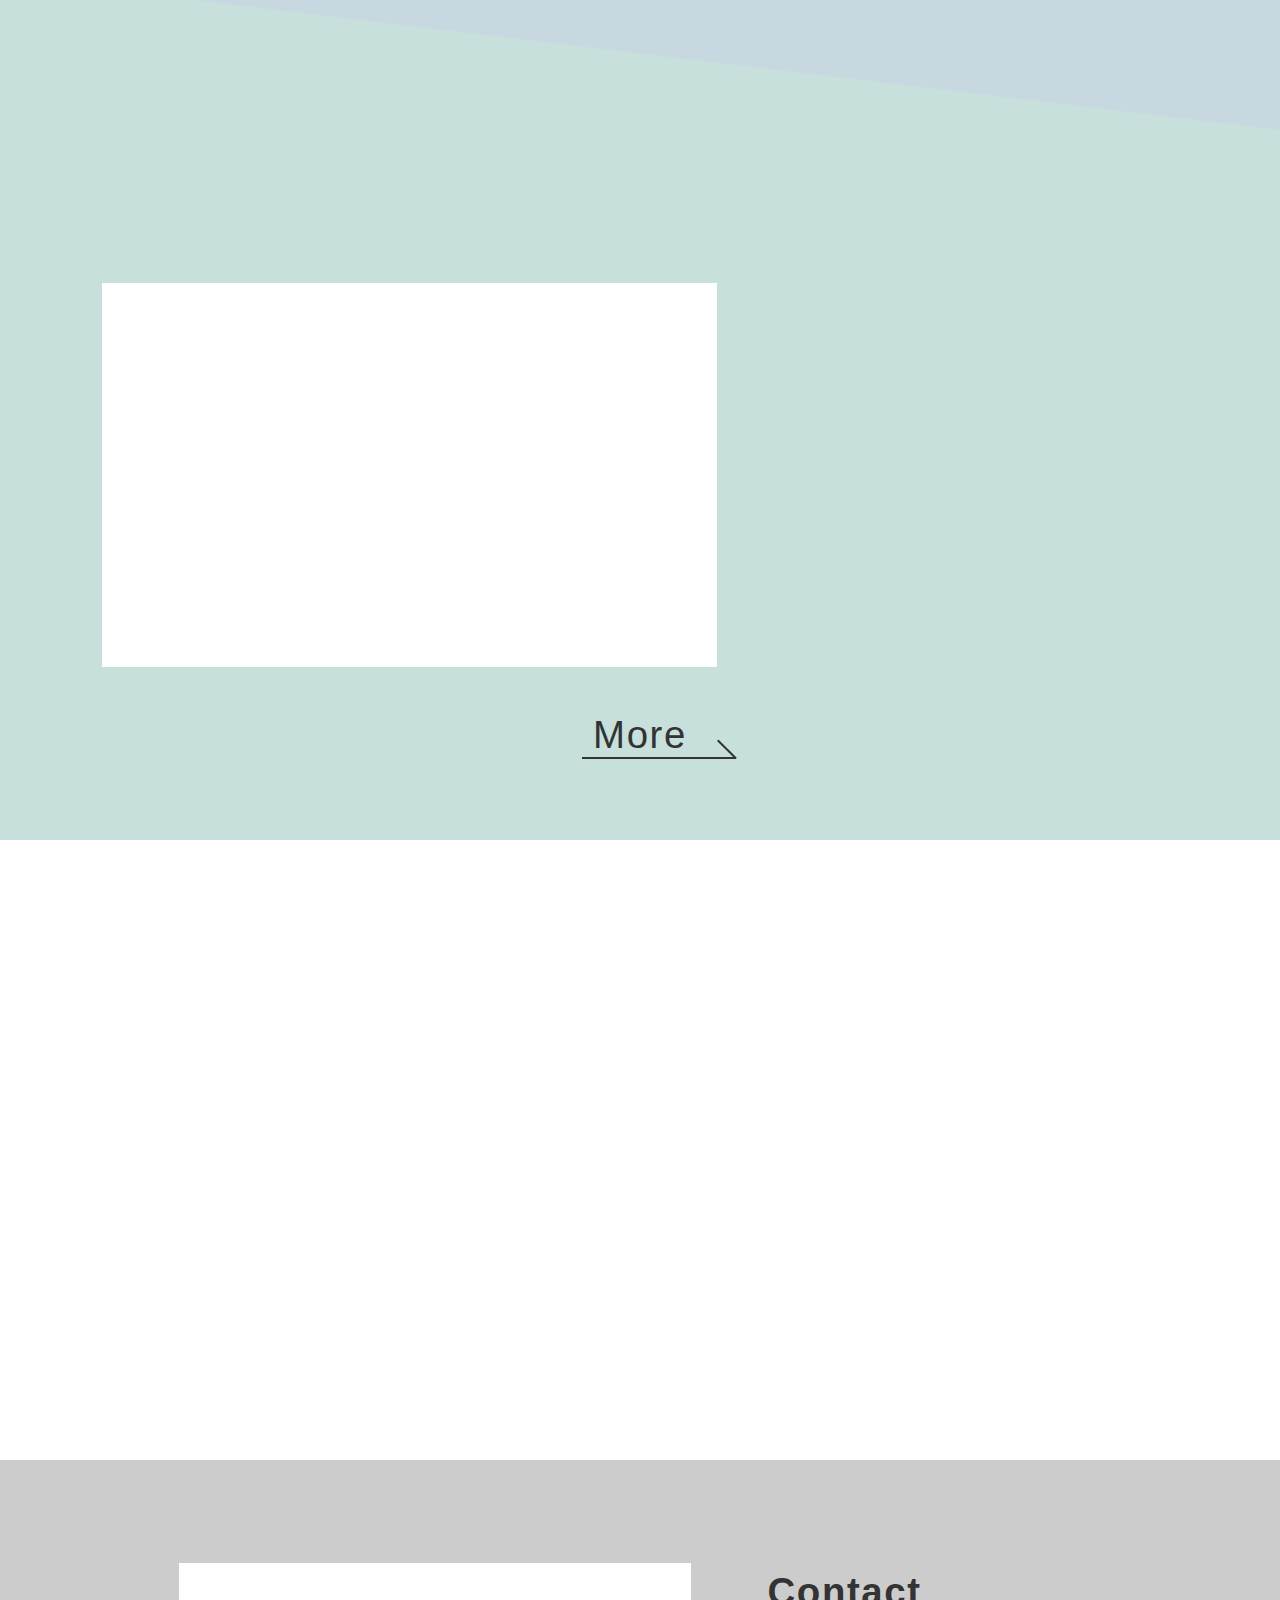
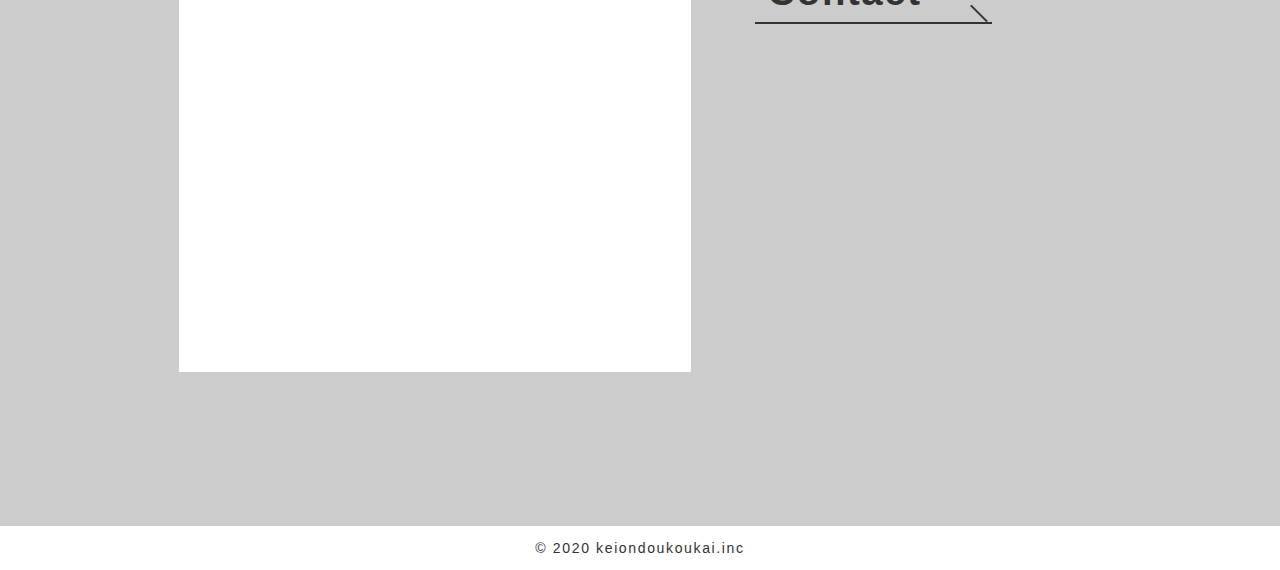
==== commit b8b8f869: "軽音楽同好会webサイト作成" ====
--- a/index.html
+++ b/index.html
@@ -5,24 +5,58 @@
   <meta name="viewport" content="width=device-width, initial-scale=1.0">
   <meta http-equiv="X-UA-Compatible" content="ie=edge">
   <link rel="stylesheet" href="css/style.css">
-  <title>軽音同好会　ホームページ</title>
+  <title>軽音同好会</title>
 </head>
-<body>
+<body class="top-page">
+  <header class="l-header">
+    <div class="l-header__wrapper c-content-wrapper">
+      <h1 class="l-header__title">
+        <a href="#">軽同</a>
+      </h1>
+      <nav class="l-header__nav">
+        <ul class="l-header__ul">
+          <li class="l-header__li">
+            <a href="pages/actvity.html" class="l-header__link" data-text="activity">活動内容</a>
+          </li>
+          <li class="l-header__li">
+            <a href="pages/interview.html" class="l-header__link" data-text="interview">インタビュー</a>
+          </li>
+          <li class="l-header__li">
+            <a href="pages/contact.html" class="l-header__link l-header__left26" data-text="contact">お問い合わせ</a>
+          </li>
+        </ul>
+      </nav>
+      <section class="l-ham">
+          <span class="l-ham__line l-ham__line--1"></span>
+          <span class="l-ham__line l-ham__line--2"></span>
+          <span class="l-ham__line l-ham__line--3"></span>
+          <div class="l-ham__menu">
+            <p class="l-ham__menu-top">menu</p>
+            <nav class="l-ham__nav">
+              <ul class="l-ham__ul">
+                <li class="l-ham__li">
+                  <a href="pages/actvity.html" class="l-ham__link" data-text="activity">活動内容</a>
+                </li>
+                <li class="l-ham__li">
+                  <a href="pages/interview.html" class="l-ham__link" data-text="interview">インタビュー</a>
+                </li>
+                <li class="l-ham__li">
+                  <a href="pages/contact.html" class="l-ham__link" data-text="contact">お問い合わせ</a>
+                </li>
+              </ul>
+            </nav>
+          </div>
+      </section>
+    </div>
+  </header>
   <!--<div id="p-loading">
     <figure class="p-loading__figure p-spinner">
       <img class="p-loading__img" src="img/sunadokei.gif" alt="">
     </figure>
   </div>-->
-  <div class="l-header">
-    <h1 class="l-header__title">軽音楽同好会</h1>
-    <h2 class="l-header__title--sub">Official Web Site</h2>
-    <!--<div class="c-content-wrapper">
-      <div id="hamburger" class="l-hamburger">
-        <span class="l-hamburger__line"></span>
-        <span class="l-hamburger__line"></span>
-        <span class="l-hamburger__line"></span>
-      </div>
-    </div>-->
+  <div class="p-fv">
+    <h1 class="p-fv__title">軽音楽同好会</h1>
+    <h2 class="p-fv__title--sub">Official Web Site</h2>
   </div>  
   <section class="p-rookie">
     <div class="p-rookie-bg-color">
@@ -33,10 +67,7 @@
           </figure>
           <h2 class="p-rookie__title c-sa c-sa--rl">初心者でも活躍できる場所を目指して</h2>
         </div>
-        <p class="p-rookie__message c-sa c-sa--up">軽音楽同好会に入部してくる部員は経験者はもちろん初心者の人も多く入部して
-        います。未経験だけど入部してやっていけるかななどの不安もあると思います。
-        そんな不安は先輩たちの優しくて丁寧なサポートで解決できます。入部してまも
-        なく初心者講習会を開いてくれるので安心して楽器の弾き方を教わることができます。</p>
+        <p class="p-rookie__message c-sa c-sa--up">軽音楽同好会に入部してくる部員は経験者はもちろん初心者の人も多く入部しています。未経験だけど入部してやっていけるかななどの不安もあると思います。そんな不安は先輩たちの優しくて丁寧なサポートで解決できます。入部してまもなく初心者講習会を開いてくれるので安心して楽器の弾き方を教わることができます。</p>
       </div>
     </div>
     <div class="p-rookie-triangle"></div> 
@@ -44,7 +75,10 @@
   <section class="p-live">
     <div class="c-content-wrapper">
       <div class="p-live__content u-flex c-sa c-sa--lr">
-        <h2 class="p-live__title">ライブでの達成感</h2>
+        <div class="p-live__bg">
+          <h2 class="p-live__title">ライブでの達成感</h2>
+          <p class="p-live__message c-sa c-sa--up ">楽器初心者の人のために先輩たちが楽器の弾き方や扱い方を教えてくれます。楽器がある程度弾けるようになったら、あとはバンドを組んでライブに出るだけ！ライブは臨場感や達成感など出ないと味わえない高揚感がものすごくあります！</p>
+        </div>
         <figure class="p-live__figure">
           <img class="p-live__img" src="img/live_1.JPG" alt="">
         </figure>  
@@ -53,23 +87,16 @@
         <!--<figure class="p-live__figure c-sa c-sa--rl">
           <img class="p-live__img--second" src="img/live_2.JPG" alt="">
         </figure>-->
-        <p class="p-live__message c-sa c-sa--up ">初心者講習で楽器の弾き方を
-        教わったら、あとはバンドを
-        組んでライブに出るだけ！
-        ライブは臨場感や達成感など
-        出ないと味わえない高揚感が
-        ものすごくあります！</p>
       </div>
     </div>
-    <div class="p-live-triangle"></div>
   </section>
   <section class="p-activity">
     <figure class="p-activity__figure--top">
-      <img class="p-activity__img--top" src="img/activity-top.jpg" alt="">
+      <img class="p-activity__img--top" src="img/livehouse.jpg" alt="">
     </figure>
     <div class="c-content-wrapper">
       <h2 class="p-activity__title c-sa c-sa--lr">活動内容</h2>
-      <h3 class="p-activity__title--sub c-sa c-sa--lr">・新歓ライブ</h3>
+      <h3 class="p-activity__title--sub c-sa c-sa--lr">新歓ライブ</h3>
       <figure class="p-activity__figure c-sa c-sa--lr">
         <img src="img/activity1.JPG" alt="" class="p-activity__img">
       </figure>
@@ -77,71 +104,75 @@
         <img src="img/activity2.JPG" alt="" class="p-activity__img">
       </figure>
       <p class="p-activity__message c-sa c-sa--up">
-        新歓ライブでは二回生以上の先輩が様々なアーティストごとの演奏
-        を行います。新入生の皆さんは音楽性を参考にしたり、気が合いそ
-        うな先輩がいたら是非話しかけてみてください！もちろん一年生の
-        出場も可能なので期日までにリハなどバンド合わせが決まっていれ
-        ばどんどん出演してください！
+        新歓ライブでは二回生以上の先輩が様々なアーティストごとの演奏を行います。新入生の皆さんは音楽性を参考にしたり、気が合いそうな先輩がいたら是非話しかけてみてください！もちろん一年生の出場も可能なので期日までにリハなどバンド合わせが決まっていればどんどん出演してください！
       </p>
-      <h3 class="p-activity__title--sub c-sa c-sa--lr">・夏合宿</h3>
-      <figure class="p-activity__figure c-sa c-sa--lr">
-        <img src="img/gassyuku-top.JPG" alt="" class="p-activity__img">
-      </figure>
-      <p class="p-activity__message c-sa c-sa--up">
-        夏合宿ではバスを借りて長野県まで行きます。スタジオと宿が一緒になった
-        施設を借りて、二泊三日の合宿を行います！ライブはもちろんのこと、宴会
-        や、スイカ割り、花火、BBQなど様々なイベントがあり、とても楽しいです！
-      </p>
-      <figure class="p-activity__figure c-sa c-sa--lr">
-        <img src="img/gassyuku1.JPG" alt="" class="p-activity__img">
-      </figure>
-      <figure class="p-activity__figure c-sa c-sa--rl">
-        <img src="img/gassyuku2.JPG" alt="" class="p-activity__img">
-      </figure>
-      <figure class="p-activity__figure c-sa c-sa--up">
-        <img src="img/gassyuku3.JPG" alt="" class="p-activity__img">
-      </figure>
-      <a class="c-btn" href="">
-        <p class="c-btn__message">他の活動を見る</p>
-      </a>
+      <h3 class="p-activity__title--sub c-sa c-sa--lr">夏合宿</h3>
+      <div class="u-flex">
+        <figure class="p-activity__figure--gassyuku c-sa c-sa--lr">
+          <img src="img/gassyuku-top.JPG" alt="" class="p-activity__img">
+        </figure>
+        <p class="p-activity__message--gassyuku c-sa c-sa--up p-activity__message2 ">
+          夏合宿ではバスを借りて長野県まで行きます。スタジオと宿が一緒になった施設を借りて、二泊三日の合宿を行います！ライブはもちろんのこと、宴会や、スイカ割り、花火、BBQなど様々なイベントがあり、とても楽しいです！
+        </p>
+      </div>
+      <div class="p-activity__slider">
+        <div class="p-activity__slider--x">
+          <figure class=" c-sa c-sa--lr">
+            <img src="img/gassyuku1.JPG" alt="" class="p-activity__img">
+          </figure>
+          <figure class=" c-sa c-sa--rl">
+            <img src="img/gassyuku2.JPG" alt="" class="p-activity__img">
+          </figure>
+          <figure class=" c-sa c-sa--rl">
+            <img src="img/gassyuku4.JPG" alt="" class="p-activity__img">
+          </figure>
+        </div>
+      </div>
+      
+      <a class="c-link-btn" href="pages/actvity.html">More</a>
     </div>
     <div class="p-activity__triangle">
     </div>
   </section>
   <section class="p-introduce">
     <div class="c-content-wrapper">
-      <h2 class="p-introduce__title c-sa c-sa--lr">部内者の声</h2>
+      <h2 class="p-introduce__title c-sa c-sa--lr">インタビュー</h2>
       <figure class="p-introduce__figure c-sa c-sa--lr">
         <img src="img/introduce1.JPG" alt="" class="p-introduce__img">
       </figure>
-      <h2 class="p-introduce__affiliation c-sa c-sa--lr">工学部　物理学科</h2>
-      <h2 class="p-introduce__name c-sa c-sa--lr">○○　○○くん</h2>
-      <p class="p-introduce__message c-sa c-sa--up">
-        僕は大学からギターを始めました。最初は
-        何も弾けませんでしたが、先輩からの指導
-        と同期の友達と楽しく練習を進めたことに
-        より、ある程度弾けるようになりました。
-      </p>
-      <a href="" class="c-btn">
-        <p class="c-btn__message">他の人の声を聞く</p>
-      </a>
+      <div class="p-introduce__bg">
+        <h3 class="p-introduce__affiliation c-sa c-sa--lr">工学部 物理学科</h3>
+        <h3 class="p-introduce__name c-sa c-sa--lr">國本 明宏くん</h3>
+        <p class="p-introduce__message c-sa c-sa--up">
+          僕は大学からギターを始めました。最初は何も弾けませんでしたが、先輩からの指導と同期の友達と楽しく練習を進めたことにより、ある程度弾けるようになりました。
+        </p>
+      </div>
+      <a class="c-link-btn" href="pages/interview.html">More</a>
     </div>  
   </section>
   <div class="p-keidou-img"></div>
+  <section class="p-contact">
+    <figure class="p-contact__figure">
+      <img src="img/gakusai2.JPG" alt="" class="p-contact__img">
+    </figure>
+    <div class="p-contact__desc">
+      <h2 class="p-contact__text c-sa c-sa--up">誰でもが楽しく</h2>
+      <h2 class="p-contact__text c-sa c-sa--up">盛り上がることができる</h2>
+    </div>
+    <a href="contact.html" class="p-contact__link">
+      <h2 class="p-contact__title">Contact</h2>
+    </a>
+  </section>
   <section class="l-footer">
-    <div class="l-footer__content c-content-wrapper">
-      <h2 class="l-footer__title">お問い合わせ</h2>
-      <p class="l-footer__message">・部室に誰かがいた場合はその人
-      に話しかけてください</p>
-      <p class="l-footer__message">・メールでのお問い合わせに関しては
-      ○△□@keion.apまで</p>
-      <p class="l-footer__title-last">最後に</p>
-      <p class="l-footer__message">部員一同が皆さんの入部を心よりお待ち
-      しています。ぜひ私たちと一緒に大学生
-      活を充実させましょう！！</p>
-    </div>  
+    <!--<div class="l-footer__content c-content-wrapper">
+      <h3 class="l-footer__title">お問い合わせ</h3>
+      <p class="l-footer__message">・部室に誰かがいた場合はその人に話しかけてください</p>
+      <p class="l-footer__message">・メールでのお問い合わせに関しては○△□@keion.apまで</p>
+      <h3 class="l-footer__title-last">最後に</h3>
+      <p class="l-footer__message">部員一同が皆さんの入部を心よりお待ちしています。ぜひ私たちと一緒に大学生活を充実させましょう！！</p>
+    </div>-->  
     <div class="l-footer__copyright">
-      <small class="l-footer__small">©　2020 keiondoukoukai.inc</small>
+      <small class="l-footer__small">© 2020 keiondoukoukai.inc</small>
     </div>
   </section>
   <script src="https://ajax.googleapis.com/ajax/libs/jquery/3.4.1/jquery.min.js"></script>
--- a/css/style.css
+++ b/css/style.css
@@ -1 +1 @@
-﻿body{margin:0;padding:0;box-sizing:border-box;color:#333;line-height:1.5;letter-spacing:.1em;font-family:MyYugothic, "游ゴシック Medium", YuGothic, AppleSystem, MySansSerif, MyHiragino, メイリオ, Meiryo, sans-serif;opacity:1}h1,h2,h3,p{margin:0;padding:0}ul{list-style:none;margin:0;padding:0}li{margin:0;padding:0}a{color:#333;text-decoration:none}a:hover{opacity:0.6}img{max-width:100%;display:block;height:100%}figure{margin:0}.l-header{background-image:url("../img/siteTop.jpg");background-size:cover;height:0;padding-top:66%;position:relative;width:100%}.l-header__title{color:#333;font-size:6vw;font-weight:500;position:absolute;top:15vw;left:5vw}@media only screen and (max-width: 559px){.l-header__title{font-size:20px;left:1vw}}.l-header__title--sub{color:#333;font-size:3vw;font-weight:500;position:absolute;top:23vw;left:10.5vw}@media only screen and (max-width: 559px){.l-header__title--sub{font-size:12px;left:1.5vw}}.l-hamburger{float:right;width:64px;height:34px;margin:28px 0;cursor:pointer;position:relative}.l-hamburger__line{background:#fff;width:64px;height:6px;border-radius:4px;transition:all 0.4s;position:absolute;right:12px}.l-hamburger__line:first-of-type{top:0px}.l-hamburger__line:nth-of-type(2){top:10px}.l-hamburger__line:nth-of-type(3){top:20px}.clicked .l-hamburger__line:first-child{transform:rotate(45deg);top:20px}.clicked .l-hamburger__line:nth-of-type(2){display:none}.clicked .l-hamburger__line:nth-of-type(3){transform:rotate(-45deg);top:20px}.l-footer{background-color:#333;color:#fff}.l-footer__content{padding:4vw 0}@media only screen and (max-width: 559px){.l-footer__content{padding:28px 0}}.l-footer__title{font-size:2vw}@media only screen and (max-width: 559px){.l-footer__title{font-size:16px}}.l-footer__title-last{font-size:2vw;padding-top:2vw}@media only screen and (max-width: 559px){.l-footer__title-last{font-size:16px;padding-top:20px}}.l-footer__message{font-size:1.4vw;line-height:2.2}@media only screen and (max-width: 559px){.l-footer__message{font-size:12px}}@media only screen and (max-width: 559px){.l-footer__message:last-of-type{padding-top:4px}}.l-footer__copyright{background-color:#fff;color:#333;text-align:center;padding:.8vw 0}.l-footer__small{font-size:1.1vw}@media only screen and (max-width: 559px){.l-footer__small{font-size:10px}}.c-content-wrapper{width:90%;margin:0 auto}@media only screen and (max-width: 559px){.c-content-wrapper{width:calc(100% - 32px);margin:auto}}.c-btn{background-color:#E8C251;border-radius:28px;display:block;height:100px;margin:6vw auto 4vw auto;width:400px}@media only screen and (max-width: 559px){.c-btn{width:254px;height:61px;margin:48px auto}}.c-btn__message{font-size:28px;padding:2vw 2.5vw}@media only screen and (max-width: 559px){.c-btn__message{font-size:18px;width:200px}}.p-activity .c-btn__message{padding:29px 95px}@media only screen and (max-width: 559px){.p-activity .c-btn__message{padding:18.5px 0 0 56px}}.p-introduce .c-btn__message{padding:29px 79px}@media only screen and (max-width: 559px){.p-introduce .c-btn__message{padding:18.5px 0 0 49px}}.c-sa{opacity:0;transition:all .5s ease}.c-sa.show{opacity:1;transform:none}.c-sa--lr{transform:translate(-100px, 0)}.c-sa--rl{transform:translate(100px, 0)}.c-sa--up{transform:translate(0, 100px)}.c-sa--down{transform:translate(0, -100px)}.c-sa--scaleUp{transform:scale(0.5)}.c-sa--scaleDown{transform:scale(1.5)}.c-sa--rotateL{transform:rotate(180deg)}.c-sa--rotateR{transform:rotate(-180deg)}.u-flex{display:flex}@media only screen and (max-width: 559px){.u-flex{display:block}}.u-jc-sb{justify-content:space-between}#p-loading{width:100vw;height:100vh;background-color:#fff;transition-duration:1.5s;transition-property:all, hidden;transition-timing-function:ease;transition-delay:.5s;position:fixed;top:0;left:0;z-index:10000}.p-loading__figure{position:absolute;top:40vh;left:45vw;width:100px;height:100px}.p-loaded{opacity:0;visibility:hidden}.p-rookie-bg-color{background-color:#eaf7f8}.p-rookie__content{padding-top:80px}@media only screen and (max-width: 559px){.p-rookie__content{padding-top:60px}}.p-rookie__figure{width:56vw;height:auto}@media only screen and (max-width: 559px){.p-rookie__figure{width:100%;height:232px}}.p-rookie__img{width:100%;height:100%;object-fit:cover}.p-rookie__title{font-size:1.8vw;font-weight:600;height:34vw;margin-top:4vw;padding-left:5.5vw;writing-mode:vertical-rl;width:12vw}@media only screen and (max-width: 559px){.p-rookie__title{font-size:18px;font-weight:500;height:auto;margin-top:24px;padding:0;writing-mode:initial;width:100%}}.p-rookie__message{font-size:1.6vw;line-height:1.4;margin:0 auto;padding:6vw 0;width:60vw}@media only screen and (max-width: 559px){.p-rookie__message{font-size:14px;margin-top:24px;margin-left:0;padding:0 0 60px;width:100%}}.p-rookie-triangle{width:0;height:0;border-style:solid;border-width:7vw 100vw 0 0;border-color:#eaf7f8 transparent transparent transparent}.p-live__content{position:relative;margin-top:9vw}@media only screen and (max-width: 559px){.p-live__content{margin-top:60px;display:flex;flex-direction:column-reverse}}.p-live__title{font-size:2vw;font-weight:600;height:18vw;margin:5vw 0 0 9.2vw;writing-mode:vertical-lr;padding-right:2vw;width:8vw}@media only screen and (max-width: 559px){.p-live__title{font-size:18px;font-weight:500;height:auto;margin:24px 0 0;padding:0;writing-mode:initial;width:100%}}.p-live__title::before{content:'';background-color:#E8C251;width:4.1vw;height:19vw;position:absolute;top:4vw;left:8.6vw;z-index:-10}@media only screen and (max-width: 559px){.p-live__title::before{left:0;height:32px;top:253px;width:96%}}.p-live__figure{height:30vw;width:64vw}@media only screen and (max-width: 559px){.p-live__figure{width:100%;height:232px}}.p-live__info .p-live__figure{width:34vw;height:58vw}@media only screen and (max-width: 559px){.p-live__info .p-live__figure{width:100%;height:232px;margin-top:24px;padding-bottom:24px}}.p-live__img{width:100%;height:100%;object-fit:cover}.p-live__img--second{width:100%;height:100%;object-fit:cover}.p-live__info{margin-top:8vw}@media only screen and (max-width: 559px){.p-live__info{display:flex;flex-direction:column-reverse;margin-top:24px}}.p-live__message{font-size:1.6vw;line-height:1.4;margin:0 auto;width:60vw}@media only screen and (max-width: 559px){.p-live__message{font-size:14px;width:100%}}.p-live-triangle{width:0;height:0;border-style:solid;border-width:7vw 100vw 0 0;border-color:#eaf7f8 transparent transparent transparent;margin-top:8vw;border-color:transparent #eaf7f8 transparent transparent}.p-activity{background-color:#C8D8E0}.p-activity__figure--top{width:100vw;height:64vw;position:relative}.p-activity__figure--top::before{display:block;content:'';width:0;height:0;border-right:100vw solid #C8D8E0;border-bottom:7vw solid #000}.p-activity__figure--top::after{display:block;content:'';width:0;height:0;border-right:100vw solid #C8D8E0;border-bottom:7vw solid #000;border-bottom:none;border-left:none;border-top:7vw solid transparent;position:absolute;top:64vw}.p-activity__img--top{width:100%;height:100%;object-fit:cover}.p-activity__title{padding-top:10vw;font-size:3vw;font-weight:600;position:relative;z-index:100}@media only screen and (max-width: 559px){.p-activity__title{font-size:20px;padding-top:60px}}.p-activity__title::before{content:'';display:block;background-color:#E8C251;width:15vw;height:4vw;position:absolute;top:10.1vw;left:-1.3vw;z-index:-10}@media only screen and (max-width: 559px){.p-activity__title::before{width:96%;top:60px;height:32px;left:0}}.p-activity__title--sub{margin-top:40px;font-size:32px}@media only screen and (max-width: 559px){.p-activity__title--sub{font-size:18px;margin-top:28px}}@media only screen and (max-width: 559px){.p-activity__title--sub:nth-of-type(2){margin-top:32px}}.p-activity__figure{height:61vw}.p-activity__figure img{object-fit:cover}@media only screen and (max-width: 559px){.p-activity__figure{width:100%;height:232px}}.p-activity__figure:first-of-type{width:44.5vw;height:40vw;display:inline-block}@media only screen and (max-width: 559px){.p-activity__figure:first-of-type{margin-top:12px;width:43.5vw}}.p-activity__figure:nth-of-type(2){width:44.5vw;height:40vw;display:inline-block}.p-activity__figure:nth-of-type(3) img{width:100%}@media only screen and (max-width: 559px){.p-activity__figure:nth-of-type(3){margin-top:12px}}@media only screen and (max-width: 559px){.p-activity__figure:nth-of-type(3) img{width:100%}}.p-activity__figure:nth-of-type(4){width:44vw;height:40vw;display:inline-block}@media only screen and (max-width: 559px){.p-activity__figure:nth-of-type(4){display:block;margin-top:24px;width:100%;height:232px}}@media only screen and (max-width: 559px){.p-activity__figure:nth-of-type(4) img{width:100%}}.p-activity__figure:nth-of-type(5){width:44vw;height:40vw;display:inline-block}@media only screen and (max-width: 559px){.p-activity__figure:nth-of-type(5){display:block;margin-top:8px;width:100%;height:232px}}.p-activity__figure:nth-of-type(5) img{object-fit:cover}@media only screen and (max-width: 559px){.p-activity__figure:nth-of-type(5) img{width:100%}}.p-activity__figure:nth-of-type(6){width:88.5vw}.p-activity__figure:nth-of-type(6) img{width:100%}@media only screen and (max-width: 559px){.p-activity__figure:nth-of-type(6){display:none}}.p-activity__message{font-size:1.3vw;line-height:1.5;letter-spacing:.2em;margin:4vw auto;text-align:center;width:60vw}@media only screen and (max-width: 559px){.p-activity__message{font-size:14px;margin:24px 0 0;text-align:left;width:100%}}.p-activity__triangle{display:block;content:'';width:0;height:0;border-right:100vw solid #C8D8E0;border-bottom:7vw solid #000;border-bottom:6vw solid #C8E0DB;border-right:100vw solid #C8D8E0}.p-introduce{background-color:#C8E0DB;padding-bottom:4vw}.p-introduce__title{font-size:2vw;padding:2vw 0}@media only screen and (max-width: 559px){.p-introduce__title{font-size:18px;padding:20px 0}}.p-introduce__figure{height:40vw;width:88vw}.p-introduce__figure img{object-fit:cover;width:100%}@media only screen and (max-width: 559px){.p-introduce__figure{height:232px}}.p-introduce__affiliation{margin-left:10vw;padding-top:4vw;font-size:2vw}@media only screen and (max-width: 559px){.p-introduce__affiliation{font-size:16px;margin-left:36px;padding:16px 0 0}}.p-introduce__name{margin-left:10vw;padding-top:0.4vw;font-size:1.8vw}@media only screen and (max-width: 559px){.p-introduce__name{font-size:16px;padding:0;margin-left:36px}}.p-introduce__message{font-size:1.5vw;letter-spacing:.1em;line-height:1.5;margin-left:10vw;padding-top:2vw;width:58vw}@media only screen and (max-width: 559px){.p-introduce__message{font-size:12px;margin-left:36px;padding-top:8px;width:80%}}.p-keidou-img{background-image:url("../img/keidou-img.JPG");background-size:cover;background-position:0% 80%;background-attachment:fixed;height:620px}@media only screen and (max-width: 559px){.p-keidou-img{background-attachment:initial;height:220px}}
+﻿body{margin:0;padding:0;box-sizing:border-box;color:#333;line-height:1.5;letter-spacing:.1em;font-family:MyYugothic, "游ゴシック Medium", YuGothic, AppleSystem, MySansSerif, MyHiragino, メイリオ, Meiryo, sans-serif;opacity:1;overflow-x:auto}h1,h2,h3{margin:0;padding:0}h2{font-size:1.8vw}@media only screen and (max-width: 559px){h2{font-size:16px}}h3{font-size:1.5vw}@media only screen and (max-width: 559px){h3{font-size:14px}}p{margin:0;padding:0;font-size:1.3vw}@media only screen and (max-width: 559px){p{font-size:12px}}ul{list-style:none;margin:0;padding:0}li{margin:0;padding:0}a{color:#333;text-decoration:none}a:hover{opacity:0.6}img{max-width:100%;display:block;height:100%}figure{margin:0}.l-header{background-color:#fff;height:80px;width:100%;position:fixed;z-index:10000}@media only screen and (max-width: 559px){.l-header{height:auto}}.l-header__scrollBottom{border-bottom:1px solid #ccc}.l-header__wrapper{align-items:center;display:flex;height:80px;justify-content:space-between}@media only screen and (max-width: 559px){.l-header__wrapper{height:auto}}.l-header__title{font-size:2.5vw}@media only screen and (max-width: 559px){.l-header__title{font-size:18px}}.l-header__nav{margin-top:-8px}@media only screen and (max-width: 559px){.l-header__nav{display:none}}.l-header__ul{display:flex}.l-header__li{font-size:1.4vw;margin-left:40px}.l-header__link{position:relative}.l-header__link::after{content:attr(data-text) "";display:block;font-size:1.1vw;position:absolute;top:1.4vw;left:15%}.l-ham{cursor:pointer;display:none;height:40px;position:relative;width:40px}@media only screen and (max-width: 559px){.l-ham{display:block}}.l-ham__line{background-color:#eaf7f8;height:4px;transition:all 0.4s;width:28px;position:absolute;left:10px;top:12px}.l-ham__line--2{top:18px}.l-ham__line--3{top:24px}.clicked .l-ham__line--1{transform:rotate(45deg);top:20px}.clicked .l-ham__line--2{display:none}.clicked .l-ham__line--3{transform:rotate(-45deg);top:20px}.l-ham__menu{background:linear-gradient(to left, #ccc 0%, #C8E0DB 32%, #eaf7f8 100%);border-left:1.2px solid #ccc;border-top:1.2px solid #ccc;height:100vh;margin-top:40px;transition:all 0.5s;transition-timing-function:ease-out;width:232px;position:fixed;right:-232px}.clicked .l-ham__menu{right:0}.l-ham__menu-top{font-size:18px;position:absolute;top:20px;left:24px}.l-ham__ul{margin:68px 0 0}.l-ham__li{font-size:20px;border-top:1px solid #ccc;padding:8px 0 20px 24px}.l-ham__li:nth-of-type(3){border-bottom:1px solid #ccc}.l-ham__link{position:relative}.l-ham__link::after{content:attr(data-text);display:block;font-size:12px;position:absolute;top:18px;left:4px}.l-footer{background-color:#333;color:#fff}.l-footer__content{padding:4vw 0}@media only screen and (max-width: 559px){.l-footer__content{padding:28px 0}}.l-footer__title-last{padding-top:2vw}@media only screen and (max-width: 559px){.l-footer__title-last{padding-top:20px}}.l-footer__message{line-height:2.2}@media only screen and (max-width: 559px){.l-footer__message:last-of-type{padding-top:4px}}.l-footer__copyright{background-color:#fff;color:#333;text-align:center;padding:.8vw 0}.l-footer__small{font-size:1.1vw}@media only screen and (max-width: 559px){.l-footer__small{font-size:10px}}.c-content-wrapper{width:84%;margin:0 auto}@media only screen and (max-width: 559px){.c-content-wrapper{width:calc(100% - 32px);margin:auto}}.c-btn{background-color:#E8C251;border-radius:28px;display:block;height:100px;margin:6vw auto 4vw auto;width:400px}@media only screen and (max-width: 559px){.c-btn{width:254px;height:61px;margin:48px auto}}.c-btn__message{font-size:28px;padding:2vw 2.5vw}@media only screen and (max-width: 559px){.c-btn__message{font-size:18px;width:200px}}.p-activity .c-btn__message{padding:29px 95px}@media only screen and (max-width: 559px){.p-activity .c-btn__message{padding:18.5px 0 0 56px}}.p-introduce .c-btn__message{padding:29px 79px}@media only screen and (max-width: 559px){.p-introduce .c-btn__message{padding:18.5px 0 0 49px}}.c-link-btn{display:block;font-size:3vw;margin:4vw auto 2vw;text-align:center;width:15vw;position:relative}.p-introduce .c-link-btn{margin:8vw auto 2vw}@media only screen and (max-width: 559px){.p-introduce .c-link-btn{margin-bottom:6vw}}@media only screen and (max-width: 559px){.c-link-btn{font-size:20px;margin:32px auto;width:68px}}.c-link-btn::before{border-bottom:2px solid #333;content:'';display:block;width:12vw;position:absolute;top:4vw;left:3vw}@media only screen and (max-width: 559px){.c-link-btn::before{border-bottom:1px solid #333;left:1px;top:28px;width:71px}}.c-link-btn::after{border-right:2px solid #333;content:'';display:block;width:13vw;height:2vw;transform:rotate(-45deg);position:absolute;top:7vw;left:3.1vw}@media only screen and (max-width: 559px){.c-link-btn::after{border-right:1px solid #333;height:8px;left:32px;top:36px;width:42px}}.c-sa{opacity:0;transition:all .5s ease}@media only screen and (max-width: 559px){.c-sa{opacity:1;transition:none}}.c-sa.show{opacity:1;transform:none}.c-sa--lr{transform:translate(-100px, 0)}@media only screen and (max-width: 559px){.c-sa--lr{transform:none}}.c-sa--rl{transform:translate(100px, 0)}@media only screen and (max-width: 559px){.c-sa--rl{transform:none}}.c-sa--up{transform:translate(0, 100px)}@media only screen and (max-width: 559px){.c-sa--up{transform:none}}.c-sa--down{transform:translate(0, -100px)}@media only screen and (max-width: 559px){.c-sa--down{transform:none}}.u-flex{display:flex}@media only screen and (max-width: 559px){.u-flex{display:block}}.u-jc-sb{justify-content:space-between}.u-jc-sa{justify-content:space-around}.u-block{display:block}#p-loading{width:100vw;height:100vh;background-color:#fff;transition-duration:1.5s;transition-property:all, hidden;transition-timing-function:ease;transition-delay:.5s;position:fixed;top:0;left:0;z-index:10000}.p-loading__figure{position:absolute;top:40vh;left:45vw;width:100px;height:100px}.p-loaded{opacity:0;visibility:hidden}.top-page .p-fv{background-image:url("../img/siteTop.jpg");background-size:cover;height:0;padding-top:66%;position:relative;width:100%}@media only screen and (max-width: 559px){.top-page .p-fv{padding-top:100%}}.top-page .p-fv__title{color:#333;font-size:6vw;font-weight:500;position:absolute;top:15vw;left:5vw}@media only screen and (max-width: 559px){.top-page .p-fv__title{color:#fff;font-size:20px;left:1vw;top:168px}}.top-page .p-fv__title--sub{color:#333;font-size:3vw;font-weight:500;position:absolute;top:23vw;left:10.5vw}@media only screen and (max-width: 559px){.top-page .p-fv__title--sub{color:#fff;font-size:12px;left:1.5vw;top:196px}}.p-rookie-bg-color{background-color:#eaf7f8}.p-rookie__content{padding-top:80px}@media only screen and (max-width: 559px){.p-rookie__content{padding-top:60px}}.p-rookie__figure{height:32vw;margin-left:-8vw;padding-top:4vw;width:72vw}@media only screen and (max-width: 559px){.p-rookie__figure{width:100%;height:232px;margin:0;padding:0}}.p-rookie__img{width:100%;height:100%;object-fit:cover;object-position:0% 0%}.p-rookie__title{font-weight:600;height:34vw;margin-top:4vw;padding-left:3.5vw;writing-mode:vertical-rl;width:12vw}@media only screen and (max-width: 559px){.p-rookie__title{font-weight:500;height:auto;margin-top:24px;padding:0;writing-mode:initial;width:100%}}.p-rookie__message{line-height:1.4;margin-top:2vw;margin-left:8vw;padding:1vw 0 6vw;width:58vw}@media only screen and (max-width: 559px){.p-rookie__message{margin-top:8px;margin-left:0;padding:0 0 60px;width:100%}}.p-rookie-triangle{width:0;height:0;border-style:solid;border-width:7vw 100vw 0 0;border-color:#eaf7f8 #ccc transparent transparent}.p-live{background-color:#ccc;padding-top:8vw}@media only screen and (max-width: 559px){.p-live{padding-top:28px}}.p-live__content{position:relative;padding-bottom:5vw}@media only screen and (max-width: 559px){.p-live__content{display:flex;flex-direction:column-reverse}}.p-live__bg{background-color:#fff;height:32vw;width:52vw;position:absolute;right:0;top:10vw}@media only screen and (max-width: 559px){.p-live__bg{height:auto;width:100%;position:static}}.p-live__title{padding:10vw 0 0 6vw}@media only screen and (max-width: 559px){.p-live__title{font-weight:500;margin:24px 0 0 20px;padding:0}}.p-live__title::before{content:'';background-color:#E8C251;width:4.1vw;height:19vw;position:absolute;top:4vw;left:8.6vw;z-index:-10}@media only screen and (max-width: 559px){.p-live__title::before{left:0;height:32px;top:251px;width:96%}}.p-live__figure{height:32vw;width:48vw}@media only screen and (max-width: 559px){.p-live__figure{width:100%;height:232px}}.p-live__info .p-live__figure{width:34vw;height:58vw}@media only screen and (max-width: 559px){.p-live__info .p-live__figure{width:100%;height:232px;margin-top:24px;padding-bottom:24px}}.p-live__img{width:100%;height:100%;object-fit:cover}.p-live__img--second{width:100%;height:100%;object-fit:cover}.p-live__info{margin-top:8vw}@media only screen and (max-width: 559px){.p-live__info{display:flex;flex-direction:column-reverse;margin-top:12px}}.p-live__message{padding:1.5vw 0 0 6vw;width:80%}@media only screen and (max-width: 559px){.p-live__message{padding:8px 0 20px 20px;width:88%}}.p-live-triangle{width:0;height:0;border-style:solid;border-width:7vw 100vw 0 0;border-color:#eaf7f8 #ccc transparent transparent;margin-top:8vw;border-color:transparent #eaf7f8 transparent transparent}.p-activity{background-color:#C8D8E0}.p-activity__figure--top{width:100vw;height:52.677vw;position:relative}.p-activity__img--top{width:100%;height:100%;object-fit:cover}.p-activity__title{font-weight:600;position:relative;z-index:100}.p-activity__title--sub{margin:40px 0 12px}@media only screen and (max-width: 559px){.p-activity__title--sub{margin:20px 0 0}}@media only screen and (max-width: 559px){.p-activity__title--sub:nth-of-type(2){margin-top:32px}}.p-activity__figure{height:40vw;width:48vw}.p-activity__figure img{object-fit:cover}@media only screen and (max-width: 559px){.p-activity__figure{width:100%;height:232px}}.p-activity__figure:first-of-type{width:40vw;height:28vw;margin-right:2vw;display:inline-block}@media only screen and (max-width: 559px){.p-activity__figure:first-of-type{margin-top:12px;margin-right:0;width:43.5vw}}.p-activity__figure:nth-of-type(2){width:40vw;height:28vw;display:inline-block}.p-activity__figure--gassyuku{height:40vw;width:48vw}@media only screen and (max-width: 559px){.p-activity__figure--gassyuku{height:232px;margin-top:12px;width:100%}}.p-activity__figure--gassyuku img{object-fit:cover}@media only screen and (max-width: 559px){.p-activity__figure--gassyuku img{width:100%}}.p-activity__message{line-height:1.5;letter-spacing:.2em;margin:4vw auto;text-align:center;width:60vw}@media only screen and (max-width: 559px){.p-activity__message{margin:8px 0 0;text-align:left;width:100%}}.p-activity__message--gassyuku{margin:0;padding:12vw 0 0 4vw;width:36vw}@media only screen and (max-width: 559px){.p-activity__message--gassyuku{padding-top:12px;padding-left:0;width:100%}}.p-activity__slider{overflow-x:auto}.p-activity__slider--x{display:flex;justify-content:space-around}@media only screen and (max-width: 559px){.p-activity__slider--x{display:inline-flex}}.p-activity__slider--x figure{height:24vw;margin-top:3vw;width:26vw}@media only screen and (max-width: 559px){.p-activity__slider--x figure{height:212px;margin:12px 16px 0 0;width:70vw}}.p-activity__slider--x img{object-fit:cover;width:100%}.p-activity__triangle{display:block;content:'';width:0;height:0;border-right:100vw solid #ccc;border-bottom:7vw solid #000;border-bottom:12vw solid #C8E0DB;border-right:100vw solid #C8D8E0}.p-introduce{background-color:#C8E0DB;padding-bottom:4vw;position:relative}.p-introduce__title{position:absolute;top:5.5vw}@media only screen and (max-width: 559px){.p-introduce__title{padding:20px 0;position:static}}.p-introduce__figure{height:36vw;margin-left:auto;padding-top:1vw;width:48vw}@media only screen and (max-width: 559px){.p-introduce__figure{padding-top:0;width:100%}}.p-introduce__figure img{object-fit:cover;object-position:-12% 0%;width:100%}@media only screen and (max-width: 559px){.p-introduce__figure{height:232px}}.p-introduce__bg{background-color:#fff;width:48vw;height:30vw;position:absolute;top:12vw}@media only screen and (max-width: 559px){.p-introduce__bg{height:auto;padding-bottom:32px;position:static;width:100%}}.p-introduce__affiliation{padding-top:8vw;margin-left:8vw}@media only screen and (max-width: 559px){.p-introduce__affiliation{margin-left:36px;padding:32px 0 0}}.p-introduce__name{margin-left:8vw;padding-top:0.4vw}@media only screen and (max-width: 559px){.p-introduce__name{padding:0;margin-left:36px}}.p-introduce__message{letter-spacing:.1em;line-height:1.5;margin-left:8vw;padding-top:3vw;width:68%}@media only screen and (max-width: 559px){.p-introduce__message{margin-left:36px;padding-top:8px;width:80%}}.p-keidou-img{background-image:url("../img/keidou-img.JPG");background-size:cover;background-position:0% 80%;background-attachment:fixed;height:620px}@media only screen and (max-width: 559px){.p-keidou-img{background-attachment:initial;height:220px}}.activity-page .p-fv{background-image:url("../img/activityTop.JPG");background-size:cover;height:0;padding-top:66%;position:relative;width:100%}@media only screen and (max-width: 559px){.activity-page .p-fv{padding-top:100%}}.activity-page .p-fv__title{color:#fff;font-size:6vw;font-weight:500;position:absolute;top:15vw;left:5vw}@media only screen and (max-width: 559px){.activity-page .p-fv__title{top:44vw}}.activity-page .p-fv__title--sub{color:#fff;font-size:3vw;font-weight:500;position:absolute;top:23vw;left:10.5vw}@media only screen and (max-width: 559px){.activity-page .p-fv__title--sub{top:52vw}}.p-introduction{background:linear-gradient(to bottom, #fff 0%, #fff 10%, #ccc 10%, #ccc 100%);padding:36px 0}@media only screen and (max-width: 559px){.p-introduction{padding:36px 0 0}}.p-introduction__wrapper{background-color:#eaf7f8;height:200px;margin-left:auto;width:80vw}@media only screen and (max-width: 559px){.p-introduction__wrapper{height:auto;width:100%}}.p-introduction__text{padding:56px 0 0 140px;width:80%}@media only screen and (max-width: 559px){.p-introduction__text{padding:40px 36px;width:auto}}.p-introduction__relative{position:relative}.p-introduction__figure{height:680px;margin-top:36px;width:80vw}@media only screen and (max-width: 559px){.p-introduction__figure{height:200px;margin-top:20px;width:100%}}.p-introduction__img{object-fit:cover;width:100%}.p-introduction__index{position:absolute;top:6vw;right:0}@media only screen and (max-width: 559px){.p-introduction__index{position:static;background-color:#fff}}.p-introduction__nav{width:48vw}@media only screen and (max-width: 559px){.p-introduction__nav{width:100%}}.p-introduction__title{padding:0 0 2vw 31.5vw}@media only screen and (max-width: 559px){.p-introduction__title{text-align:center;padding:8px 0}}.p-introduction__li:nth-last-of-type(even){background-color:#fff}.p-introduction__li:nth-last-of-type(odd){background-color:#ccc}.p-introduction__span{font-size:2.4vw;margin-right:2vw}.p-introduction__link{display:block;font-size:1.4vw;padding:1.5vw 8vw;position:relative}@media only screen and (max-width: 559px){.p-introduction__link{padding:16px 32px}}.p-introduction__box{display:inline-block;height:40px;width:6.5vw;padding-top:0.6vw;position:absolute;top:2vw;right:8vw}@media only screen and (max-width: 559px){.p-introduction__box{height:10px;top:15px;right:60px}}.p-introduction__box::before{border-bottom:2px solid #333;content:'';display:block;width:6.5vw;height:4px;position:absolute;top:2.4vw;left:-1vw}@media only screen and (max-width: 559px){.p-introduction__box::before{width:12.4vw;border-bottom:1px solid #333;top:12px;left:-4px}}.p-introduction__box::after{border-right:2px solid #333;content:'';display:block;height:1.3vw;transform:rotate(-45deg);position:absolute;top:1.656vw;right:1.4vw}@media only screen and (max-width: 559px){.p-introduction__box::after{height:6px;top:11px;right:-4vw;border-right:1px solid #333}}.p-content{padding-bottom:4vw}.p-content__title{text-align:center;padding:4vw 0}@media only screen and (max-width: 559px){.p-content__title{padding:8px 0}}.p-content__section{justify-content:center;margin-top:6vw}.p-content__section:first-of-type{margin-top:0}@media only screen and (max-width: 559px){.p-content__section:nth-of-type(even){display:flex;flex-direction:column-reverse}}.p-content__figure{height:32vw;width:40vw}@media only screen and (max-width: 559px){.p-content__figure{height:232px;margin:0 auto;width:285px}}.p-content__img{object-fit:cover;width:100%}.p-content__desc{background-color:#eaf7f8;padding:8vw 0vw 0 4vw;width:40vw}@media only screen and (max-width: 559px){.p-content__desc{margin:0 auto;padding:20px 0 20px 50px;width:235px}}.p-content__text{margin-top:2vw;width:33vw}@media only screen and (max-width: 559px){.p-content__text{margin-top:8px;width:86%}}.p-contact{background-color:#ccc;height:52vw;position:relative}@media only screen and (max-width: 559px){.p-contact{position:static;height:auto;padding:36px 0 30px}}.p-contact__figure{height:32vw;width:48vw;position:absolute;top:14vw;right:8vw;z-index:1}@media only screen and (max-width: 559px){.p-contact__figure{height:232px;width:90%;margin:0 auto;position:static}}.p-contact__link{position:absolute;top:8vw;right:28vw}@media only screen and (max-width: 559px){.p-contact__link{position:relative;display:block;height:20px;margin:28px 20px 0;padding-left:28px;width:82px;top:0;right:0}}.p-contact__link::before{border-bottom:2px solid #333;content:'';display:block;width:6.5vw;height:4px;position:absolute;top:2.4vw;left:-1vw;top:4.3vw;width:18.5vw}@media only screen and (max-width: 559px){.p-contact__link::before{border-bottom:1px solid #333;left:22px;top:13px;width:88px}}.p-contact__link::after{border-right:2px solid #333;content:'';display:block;height:1.3vw;transform:rotate(-45deg);position:absolute;top:1.656vw;right:1.4vw;height:1.8vw;right:-4.6vw;top:3.1vw}@media only screen and (max-width: 559px){.p-contact__link::after{border-right:1px solid #333;top:7px;right:4px;height:12px;z-index:100000}}.p-contact__title{font-size:3vw}.p-contact__desc{background-color:#fff;height:32vw;width:40vw;position:absolute;top:8vw;left:14vw}@media only screen and (max-width: 559px){.p-contact__desc{position:static;margin:0 auto;height:80px;width:90%}}.p-contact__text{margin:10vw 0 0 17vw;writing-mode:vertical-rl}@media only screen and (max-width: 559px){.p-contact__text{writing-mode:initial;padding-left:32px;padding-top:16px;margin:0}}.p-contact__text:nth-of-type(2){margin:-11vw 0 0 13vw;writing-mode:vertical-rl}@media only screen and (max-width: 559px){.p-contact__text:nth-of-type(2){writing-mode:initial;padding-left:32px;padding-top:0;margin:0}}.interview-page .p-fv{background-image:url("../img/kurikon2.JPG");background-size:cover;height:0;padding-top:66%;position:relative;width:100%}@media only screen and (max-width: 559px){.interview-page .p-fv{background-position:56% 0%;padding-top:100%}}.interview-page .p-fv__title{color:#fff;font-size:6vw;font-weight:500;position:absolute;top:15vw;left:5vw}@media only screen and (max-width: 559px){.interview-page .p-fv__title{font-size:20px;left:1vw;top:66vw}}.interview-page .p-fv__title--sub{color:#fff;font-size:3vw;font-weight:500;position:absolute;top:23vw;left:15vw}@media only screen and (max-width: 559px){.interview-page .p-fv__title--sub{font-size:12px;left:1.5vw;top:74vw}}.p-interview{background-color:#ccc;height:180vw;padding-top:8vw;position:relative;z-index:-10}@media only screen and (max-width: 559px){.p-interview{height:1120px;padding-top:24px}}.p-interview__section{position:relative}.p-interview__section:nth-of-type(2){margin-top:66vw}@media only screen and (max-width: 559px){.p-interview__section:nth-of-type(2){margin-top:560px}}.p-interview__section:nth-of-type(3){margin-top:20vw}@media only screen and (max-width: 559px){.p-interview__section:nth-of-type(3){margin-top:280px}}.p-interview__wrapper{background-color:#fff;position:absolute;height:76vw;width:88vw;z-index:-5}@media only screen and (max-width: 559px){.p-interview__wrapper{height:390px;width:96%}}.p-interview__figure{height:36vw;margin-left:48vw;padding-top:4vw;width:52vw}@media only screen and (max-width: 559px){.p-interview__figure{height:232px;margin-left:auto;padding-top:24px;width:90%}}.section2 .p-interview__figure{margin-left:0}@media only screen and (max-width: 559px){.p-interview__img{object-fit:cover}}.p-interview__desc{background-color:#eaf7f8;height:48vw;width:64vw;position:absolute;left:8vw;top:16vw;z-index:-1}@media only screen and (max-width: 559px){.p-interview__desc{height:306px;left:36px;top:256px;width:88%}}.section2 .p-interview__desc{background-color:#C8D8E0;left:17vw;width:83vw}@media only screen and (max-width: 559px){.section2 .p-interview__desc{height:392px;left:27px;top:168px;width:92%}}.section3 .p-interview__desc{background-color:#C8E0DB}@media only screen and (max-width: 559px){.section3 .p-interview__desc{height:456px;left:0;top:172px;width:100%}}.p-interview__name{padding:11vw 14vw 0}@media only screen and (max-width: 559px){.p-interview__name{padding:12px 20px}}.section2 .p-interview__name{padding:10vw 0 0 52vw}@media only screen and (max-width: 559px){.section2 .p-interview__name{padding:112px 0 0 40px}}@media only screen and (max-width: 559px){.section3 .p-interview__name{padding:108px 0 0 72px}}.p-interview__text{margin:0 auto;padding-top:11vw;width:44vw}@media only screen and (max-width: 559px){.p-interview__text{margin:0;padding-top:0;padding-left:20px;width:86%}}.section2 .p-interview__text{margin-left:23vw;padding-top:13vw}@media only screen and (max-width: 559px){.section2 .p-interview__text{margin:0;padding:16px 0 0 40px;width:84%}}@media only screen and (max-width: 559px){.section3 .p-interview__text{padding-left:72px;padding-top:12px;width:74%}}.p-achieve{background-color:#ccc;margin:20vw 0 8vw;padding-bottom:4vw}@media only screen and (max-width: 559px){.p-achieve{margin-top:604px;padding-bottom:28px}}.p-achieve__title{text-align:center;padding:4vw 0}@media only screen and (max-width: 559px){.p-achieve__title{padding:16px 0}}.p-achieve__figure{height:24vw;width:34vw}@media only screen and (max-width: 559px){.p-achieve__figure{height:232px;margin:0 auto;width:90%}}@media only screen and (max-width: 559px){.p-achieve__figure:nth-of-type(2){margin-top:8px}}.p-achieve__img{object-fit:cover}.p-achieve__text{margin:4vw auto 0;width:56vw}@media only screen and (max-width: 559px){.p-achieve__text{margin:16px auto 0;width:80%}}.contact-page .p-fv{background-image:url("../img/effector.JPG");background-size:cover;height:0;padding-top:66%;position:relative;width:100%}@media only screen and (max-width: 559px){.contact-page .p-fv{background-position:56% 0%;padding-top:100%}}.contact-page .p-fv__title{color:#fff;font-size:6vw;font-weight:500;position:absolute;top:15vw;left:5vw}@media only screen and (max-width: 559px){.contact-page .p-fv__title{font-size:20px;top:112px;left:12px}}.contact-page .p-fv__title--sub{color:#fff;font-size:3vw;font-weight:500;position:absolute;top:23vw;left:17vw}@media only screen and (max-width: 559px){.contact-page .p-fv__title--sub{font-size:12px;top:136px;left:46px}}.p-info{background-image:url("../img/activity2.1.jpg");background-size:cover;height:44vw;margin-top:4vw;padding-top:10vw}@media only screen and (max-width: 559px){.p-info{background-position:60% 0%;margin-top:16px;padding-top:36px;height:304px}}.p-info__bg{background-color:#ccc;height:35vw;margin:0 auto;opacity:0.7;width:80vw}@media only screen and (max-width: 559px){.p-info__bg{height:276px;width:90%}}.p-info__title{padding-top:8vw;padding-left:6vw}@media only screen and (max-width: 559px){.p-info__title{padding:28px 0 0 24px}}.p-info__title:nth-of-type(2){padding-top:5vw}@media only screen and (max-width: 559px){.p-info__title:nth-of-type(2){padding-top:24px}}.p-info__text{padding:1vw 0 0 6vw;width:68vw}@media only screen and (max-width: 559px){.p-info__text{padding:4px 0 0 24px}}.p-faq{background-color:#C8D8E0;margin-top:4vw;padding-bottom:4vw}@media only screen and (max-width: 559px){.p-faq{margin-top:16px;padding-bottom:28px}}.p-faq__title{margin-left:14.5vw;padding-top:4vw}@media only screen and (max-width: 559px){.p-faq__title{padding-top:28px;margin-left:14px}}.p-faq__ul{max-width:70vw}@media only screen and (max-width: 559px){.p-faq__ul{max-width:100%}}.p-faq__li{padding-top:4vw}@media only screen and (max-width: 559px){.p-faq__li{padding-top:40px}}@media only screen and (max-width: 559px){.p-faq__li:nth-of-type(1){padding-top:20px}}.p-faq__span{color:#f39;font-size:2vw}.p-faq__ans{padding-top:0.2vw}@media only screen and (max-width: 559px){.p-faq__ans{padding-top:8px}}.p-greeting{border-bottom:1px solid #ccc;padding-bottom:8vw}@media only screen and (max-width: 559px){.p-greeting{padding-bottom:32px}}.p-greeting__title{margin-left:14.5vw;padding-top:8vw}@media only screen and (max-width: 559px){.p-greeting__title{margin-left:14px;padding-top:32px}}.p-greeting__text{margin-left:14.5vw;padding-top:2vw;width:68vw}@media only screen and (max-width: 559px){.p-greeting__text{margin-left:14px;padding-top:12px;width:90%}}
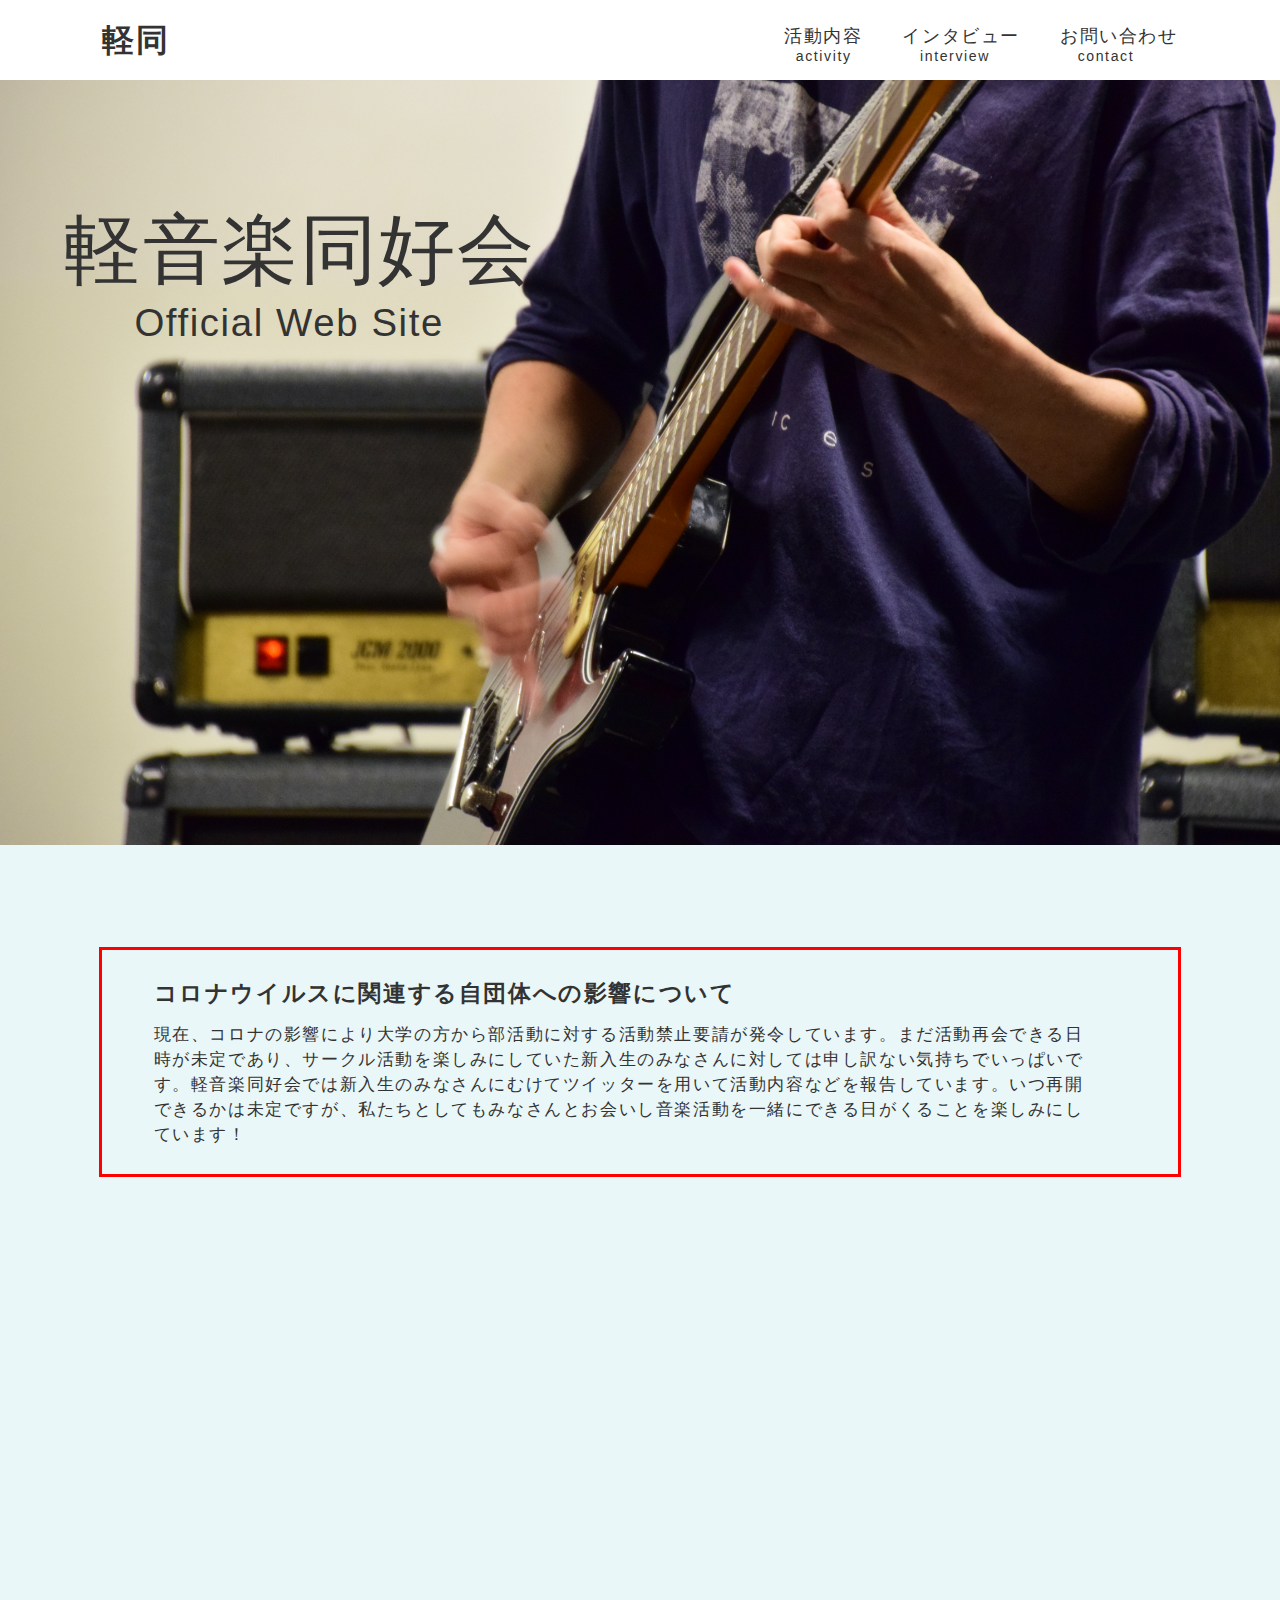
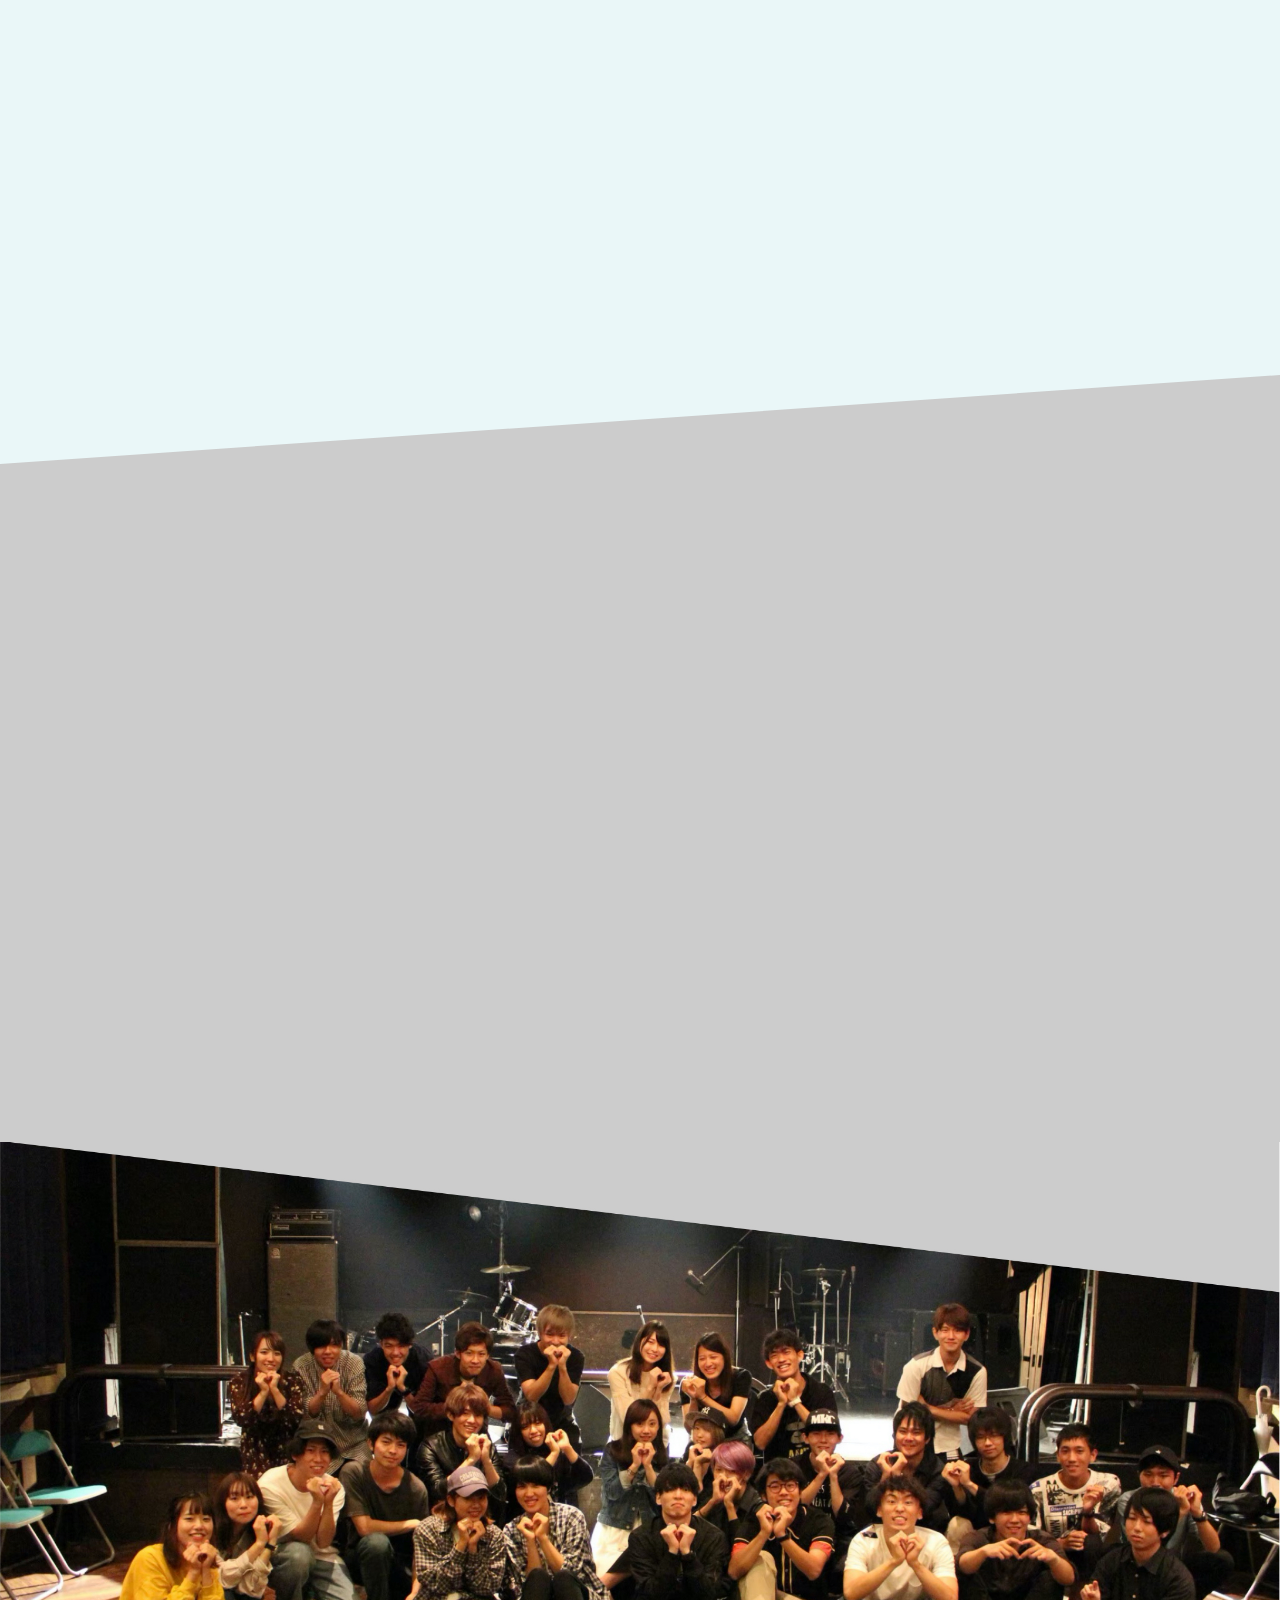
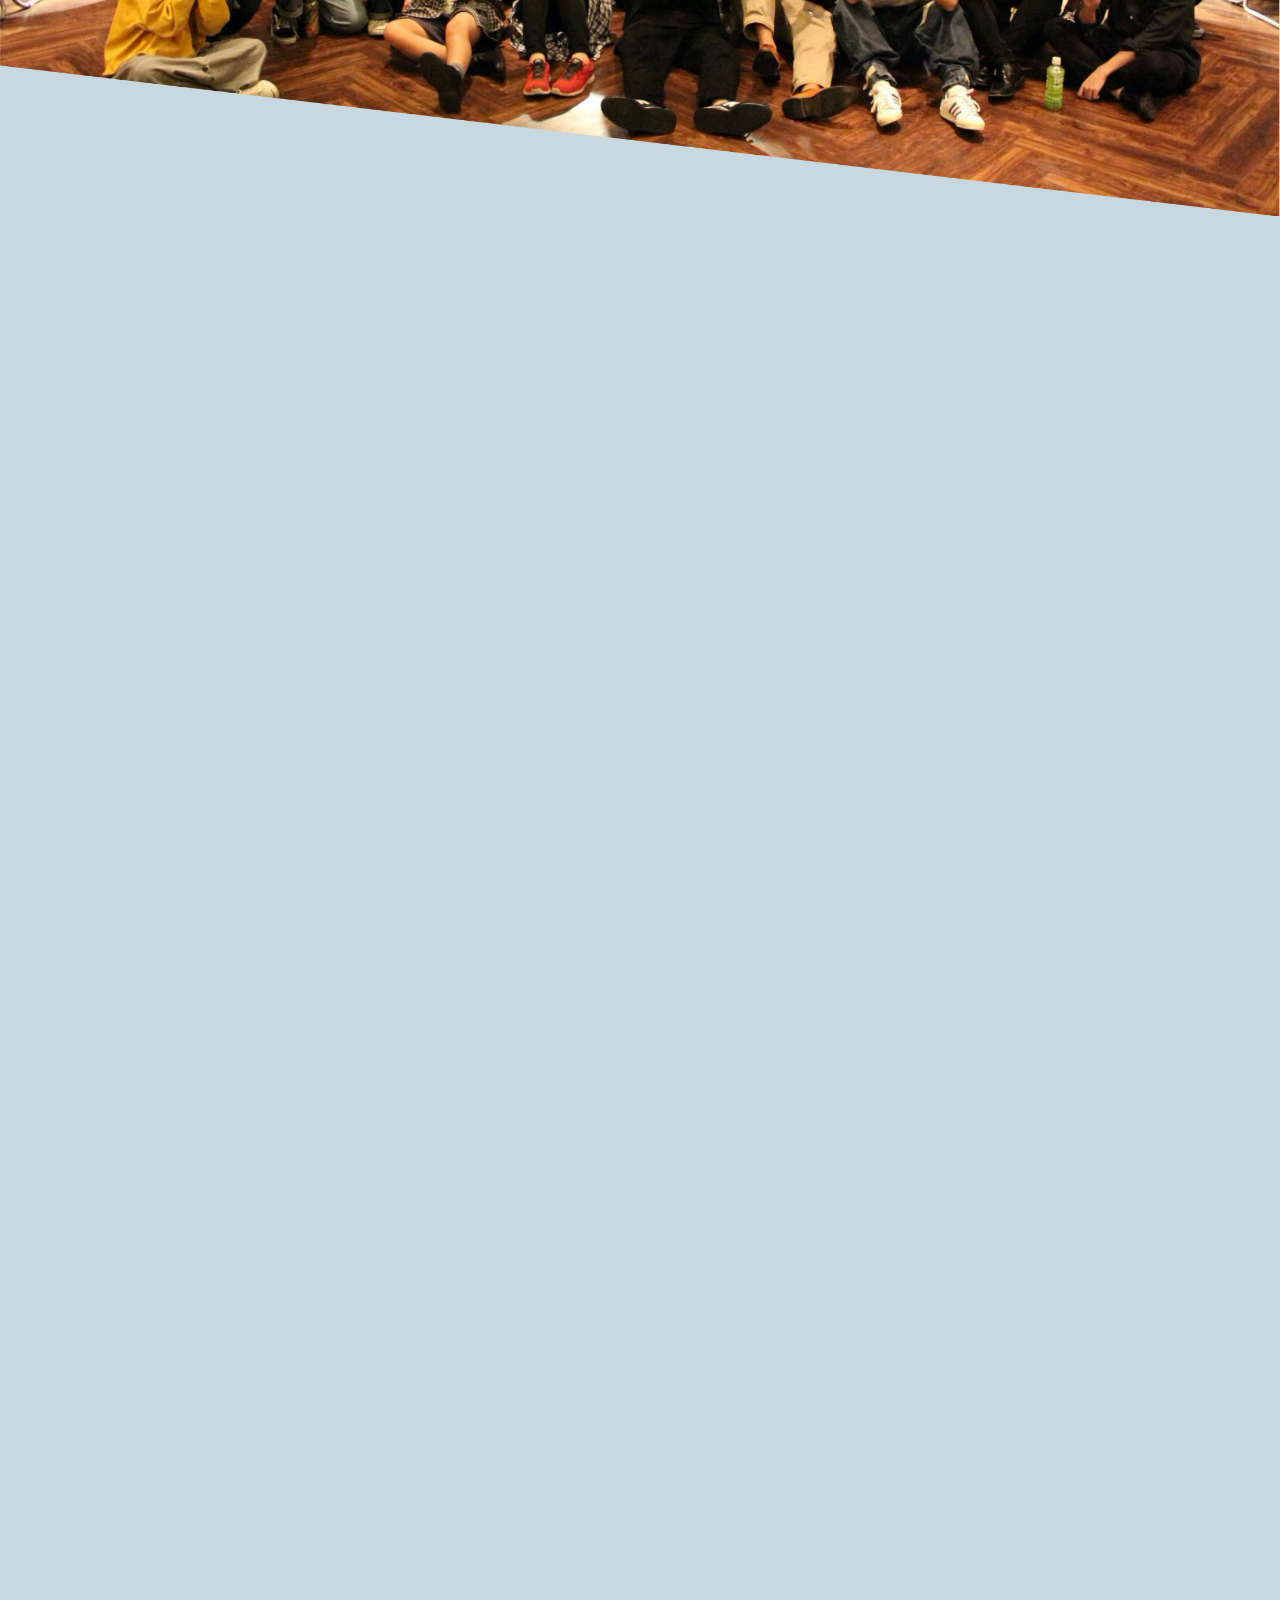
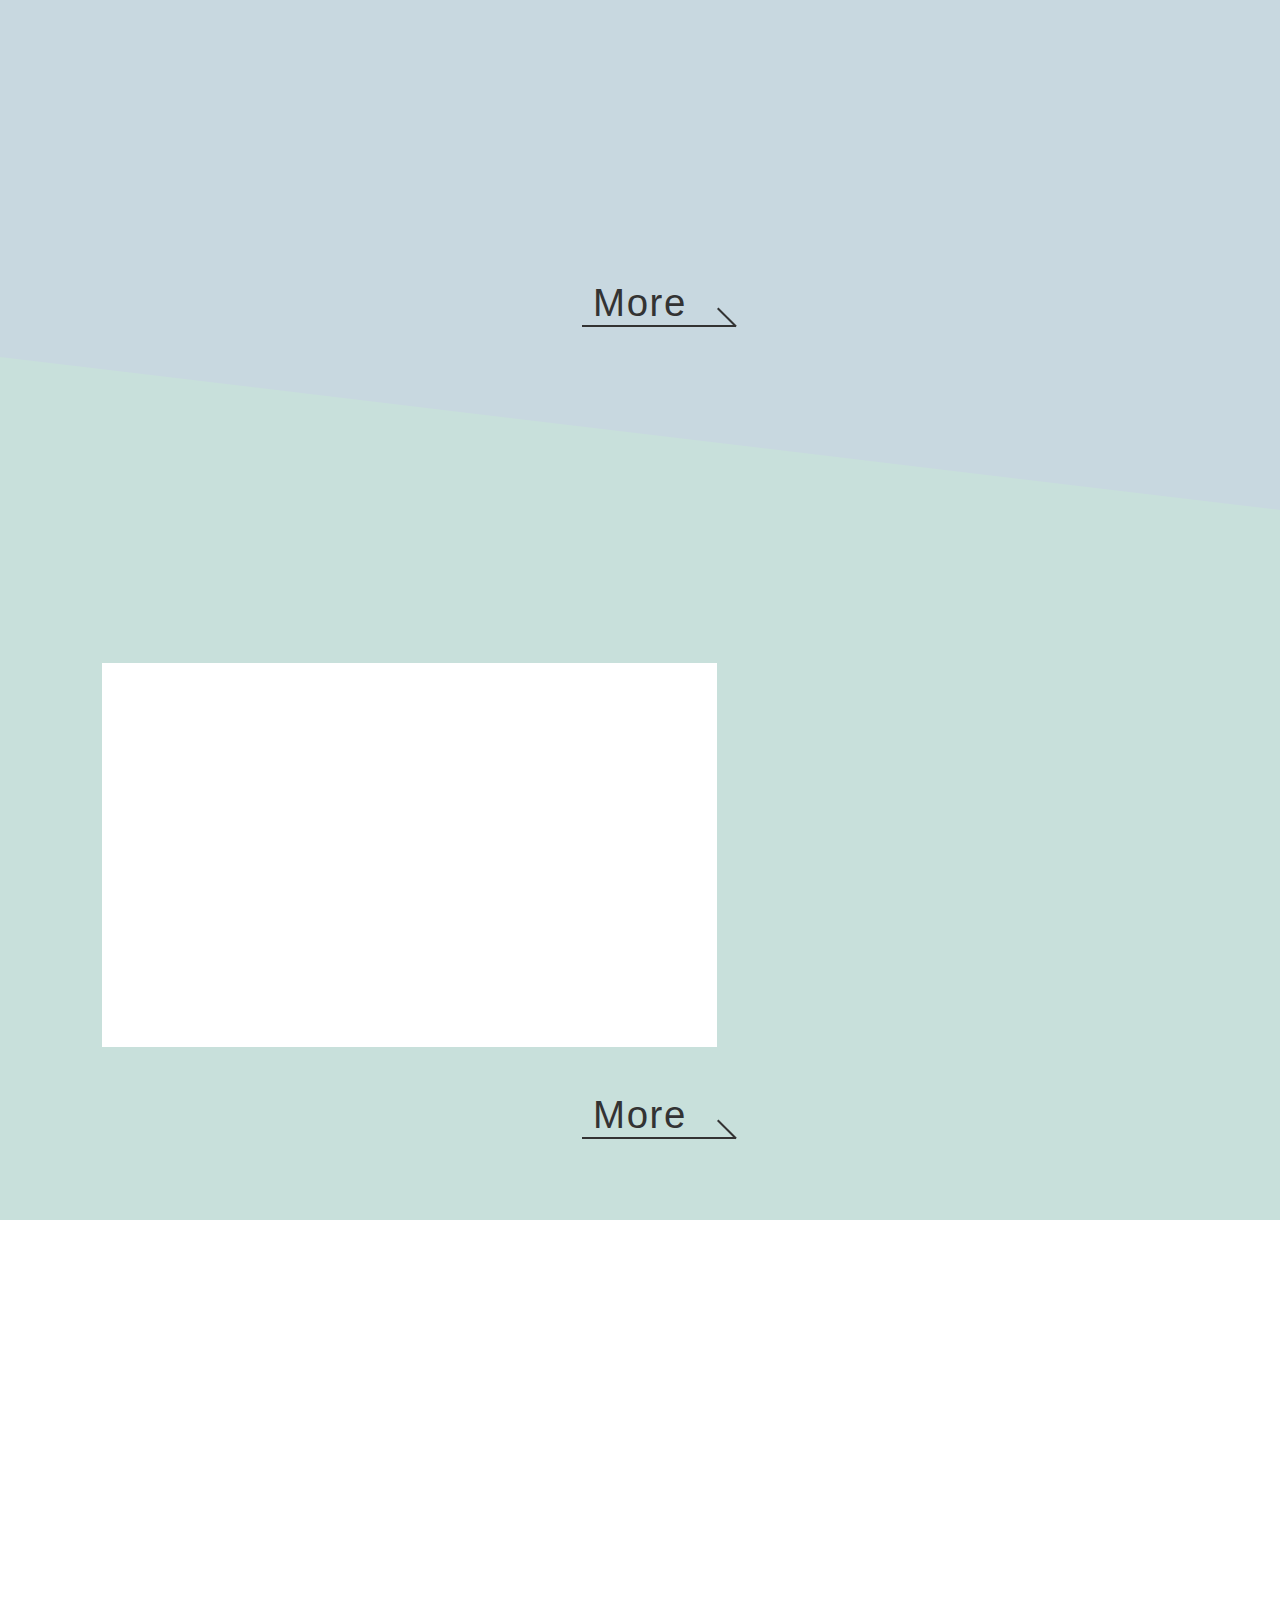
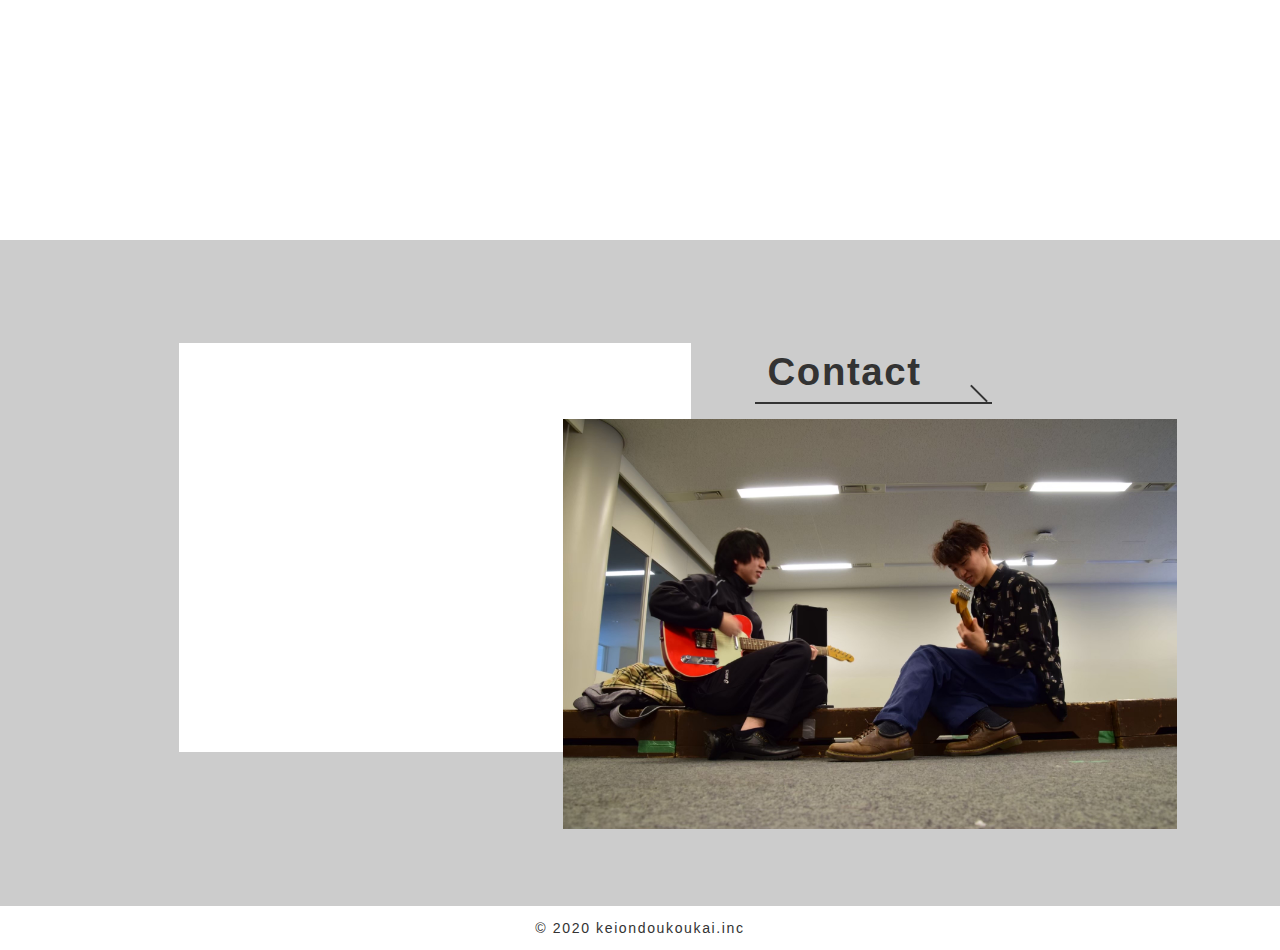
==== commit 9d409325: "コロナウイルスについて、ファビコン、スマホ版の詳細部調整  追加" ====
--- a/index.html
+++ b/index.html
@@ -5,6 +5,7 @@
   <meta name="viewport" content="width=device-width, initial-scale=1.0">
   <meta http-equiv="X-UA-Compatible" content="ie=edge">
   <link rel="stylesheet" href="css/style.css">
+  <link rel="icon" href="img/favicon.jpeg">
   <title>軽音同好会</title>
 </head>
 <body class="top-page">
@@ -57,9 +58,15 @@
   <div class="p-fv">
     <h1 class="p-fv__title">軽音楽同好会</h1>
     <h2 class="p-fv__title--sub">Official Web Site</h2>
-  </div>  
+  </div> 
   <section class="p-rookie">
     <div class="p-rookie-bg-color">
+      <section class="p-message-e">
+        <div class="c-content-wrapper p-message-e__wrapper">
+          <h2 class="p-message-e__title">コロナウイルスに関連する自団体への影響について</h2>
+          <p class="p-message-e__text">現在、コロナの影響により大学の方から部活動に対する活動禁止要請が発令しています。まだ活動再会できる日時が未定であり、サークル活動を楽しみにしていた新入生のみなさんに対しては申し訳ない気持ちでいっぱいです。軽音楽同好会では新入生のみなさんにむけてツイッターを用いて活動内容などを報告しています。いつ再開できるかは未定ですが、私たちとしてもみなさんとお会いし音楽活動を一緒にできる日がくることを楽しみにしています！</p>
+        </div>
+      </section>
       <div class="c-content-wrapper">
         <div class="p-rookie__content u-flex">
           <figure class="p-rookie__figure c-sa c-sa--lr">
@@ -67,7 +74,7 @@
           </figure>
           <h2 class="p-rookie__title c-sa c-sa--rl">初心者でも活躍できる場所を目指して</h2>
         </div>
-        <p class="p-rookie__message c-sa c-sa--up">軽音楽同好会に入部してくる部員は経験者はもちろん初心者の人も多く入部しています。未経験だけど入部してやっていけるかななどの不安もあると思います。そんな不安は先輩たちの優しくて丁寧なサポートで解決できます。入部してまもなく初心者講習会を開いてくれるので安心して楽器の弾き方を教わることができます。</p>
+        <p class="p-rookie__message c-sa c-sa--up">軽音楽同好会に入部してくる部員は経験者はもちろん、初心者の人も多く入部しています。未経験だけど入部してやっていけるかなといった不安もあると思います。そんな不安は先輩たちの優しくて丁寧なサポートで解決できます！入部してまもなく初心者講習会を開いてくれるので安心して楽器の弾き方を教わることができます！私たちは誰でもが楽しんで音楽活動をできるサークルを目指しています！！！</p>
       </div>
     </div>
     <div class="p-rookie-triangle"></div> 
@@ -77,7 +84,7 @@
       <div class="p-live__content u-flex c-sa c-sa--lr">
         <div class="p-live__bg">
           <h2 class="p-live__title">ライブでの達成感</h2>
-          <p class="p-live__message c-sa c-sa--up ">楽器初心者の人のために先輩たちが楽器の弾き方や扱い方を教えてくれます。楽器がある程度弾けるようになったら、あとはバンドを組んでライブに出るだけ！ライブは臨場感や達成感など出ないと味わえない高揚感がものすごくあります！</p>
+          <p class="p-live__message c-sa c-sa--up ">楽器初心者の人のために先輩たちが楽器の弾き方や扱い方を教えてくれます。楽器がある程度弾けるようになったら、あとはバンドを組んでライブに出るだけ！ライブは臨場感や達成感など出場しないと味わえない高揚感がものすごくあります！毎年多くの一年生がライブに出て良かった！楽しかった！などと感想を言ってくれています！</p>
         </div>
         <figure class="p-live__figure">
           <img class="p-live__img" src="img/live_1.JPG" alt="">
@@ -104,7 +111,7 @@
         <img src="img/activity2.JPG" alt="" class="p-activity__img">
       </figure>
       <p class="p-activity__message c-sa c-sa--up">
-        新歓ライブでは二回生以上の先輩が様々なアーティストごとの演奏を行います。新入生の皆さんは音楽性を参考にしたり、気が合いそうな先輩がいたら是非話しかけてみてください！もちろん一年生の出場も可能なので期日までにリハなどバンド合わせが決まっていればどんどん出演してください！
+        新歓ライブでは二回生以上の先輩が様々なアーティストごとの演奏を行います。新入生の皆さんは音楽性を参考にしたり、気が合いそうな先輩がいたら是非話しかけてみてください！もちろん一年生の出場も可能なので期日までにリハなどバンド合わせが決まっていればどんどん出演してください！毎年2~3バンドほど一年生からも出場しています！
       </p>
       <h3 class="p-activity__title--sub c-sa c-sa--lr">夏合宿</h3>
       <div class="u-flex">
@@ -112,7 +119,7 @@
           <img src="img/gassyuku-top.JPG" alt="" class="p-activity__img">
         </figure>
         <p class="p-activity__message--gassyuku c-sa c-sa--up p-activity__message2 ">
-          夏合宿ではバスを借りて長野県まで行きます。スタジオと宿が一緒になった施設を借りて、二泊三日の合宿を行います！ライブはもちろんのこと、宴会や、スイカ割り、花火、BBQなど様々なイベントがあり、とても楽しいです！
+          夏合宿ではバスを借りて長野県まで行きます。スタジオと宿が一緒になった施設を借りて、二泊三日の合宿を行います！１〜４年生までがパートごとにランダムに班（バンド）を組みます。それぞれの班ごとにテーマがあり、それに関わりのある曲をネタを取り入れながらライブで披露します！ライブはもちろんのこと、宴会や、スイカ割り、花火、BBQなど様々なイベントがあり、とても楽しいです！詳細は合宿の日時が近くなったら合宿係の方から部会の時に連絡があります。
         </p>
       </div>
       <div class="p-activity__slider">
@@ -144,7 +151,7 @@
         <h3 class="p-introduce__affiliation c-sa c-sa--lr">工学部 物理学科</h3>
         <h3 class="p-introduce__name c-sa c-sa--lr">國本 明宏くん</h3>
         <p class="p-introduce__message c-sa c-sa--up">
-          僕は大学からギターを始めました。最初は何も弾けませんでしたが、先輩からの指導と同期の友達と楽しく練習を進めたことにより、ある程度弾けるようになりました。
+          僕は大学からギターを始めました。最初はギターが弾けるようになるのかという不安もありました。同期の友達や、先輩の方々にパワーコードから弾き方を教わり、だんだんとギターが上達していきました。優しい人が多いので、初心者でも安心して入れるサークルだと思います！
         </p>
       </div>
       <a class="c-link-btn" href="pages/interview.html">More</a>
--- a/css/style.css
+++ b/css/style.css
@@ -1 +1 @@
-﻿body{margin:0;padding:0;box-sizing:border-box;color:#333;line-height:1.5;letter-spacing:.1em;font-family:MyYugothic, "游ゴシック Medium", YuGothic, AppleSystem, MySansSerif, MyHiragino, メイリオ, Meiryo, sans-serif;opacity:1;overflow-x:auto}h1,h2,h3{margin:0;padding:0}h2{font-size:1.8vw}@media only screen and (max-width: 559px){h2{font-size:16px}}h3{font-size:1.5vw}@media only screen and (max-width: 559px){h3{font-size:14px}}p{margin:0;padding:0;font-size:1.3vw}@media only screen and (max-width: 559px){p{font-size:12px}}ul{list-style:none;margin:0;padding:0}li{margin:0;padding:0}a{color:#333;text-decoration:none}a:hover{opacity:0.6}img{max-width:100%;display:block;height:100%}figure{margin:0}.l-header{background-color:#fff;height:80px;width:100%;position:fixed;z-index:10000}@media only screen and (max-width: 559px){.l-header{height:auto}}.l-header__scrollBottom{border-bottom:1px solid #ccc}.l-header__wrapper{align-items:center;display:flex;height:80px;justify-content:space-between}@media only screen and (max-width: 559px){.l-header__wrapper{height:auto}}.l-header__title{font-size:2.5vw}@media only screen and (max-width: 559px){.l-header__title{font-size:18px}}.l-header__nav{margin-top:-8px}@media only screen and (max-width: 559px){.l-header__nav{display:none}}.l-header__ul{display:flex}.l-header__li{font-size:1.4vw;margin-left:40px}.l-header__link{position:relative}.l-header__link::after{content:attr(data-text) "";display:block;font-size:1.1vw;position:absolute;top:1.4vw;left:15%}.l-ham{cursor:pointer;display:none;height:40px;position:relative;width:40px}@media only screen and (max-width: 559px){.l-ham{display:block}}.l-ham__line{background-color:#eaf7f8;height:4px;transition:all 0.4s;width:28px;position:absolute;left:10px;top:12px}.l-ham__line--2{top:18px}.l-ham__line--3{top:24px}.clicked .l-ham__line--1{transform:rotate(45deg);top:20px}.clicked .l-ham__line--2{display:none}.clicked .l-ham__line--3{transform:rotate(-45deg);top:20px}.l-ham__menu{background:linear-gradient(to left, #ccc 0%, #C8E0DB 32%, #eaf7f8 100%);border-left:1.2px solid #ccc;border-top:1.2px solid #ccc;height:100vh;margin-top:40px;transition:all 0.5s;transition-timing-function:ease-out;width:232px;position:fixed;right:-232px}.clicked .l-ham__menu{right:0}.l-ham__menu-top{font-size:18px;position:absolute;top:20px;left:24px}.l-ham__ul{margin:68px 0 0}.l-ham__li{font-size:20px;border-top:1px solid #ccc;padding:8px 0 20px 24px}.l-ham__li:nth-of-type(3){border-bottom:1px solid #ccc}.l-ham__link{position:relative}.l-ham__link::after{content:attr(data-text);display:block;font-size:12px;position:absolute;top:18px;left:4px}.l-footer{background-color:#333;color:#fff}.l-footer__content{padding:4vw 0}@media only screen and (max-width: 559px){.l-footer__content{padding:28px 0}}.l-footer__title-last{padding-top:2vw}@media only screen and (max-width: 559px){.l-footer__title-last{padding-top:20px}}.l-footer__message{line-height:2.2}@media only screen and (max-width: 559px){.l-footer__message:last-of-type{padding-top:4px}}.l-footer__copyright{background-color:#fff;color:#333;text-align:center;padding:.8vw 0}.l-footer__small{font-size:1.1vw}@media only screen and (max-width: 559px){.l-footer__small{font-size:10px}}.c-content-wrapper{width:84%;margin:0 auto}@media only screen and (max-width: 559px){.c-content-wrapper{width:calc(100% - 32px);margin:auto}}.c-btn{background-color:#E8C251;border-radius:28px;display:block;height:100px;margin:6vw auto 4vw auto;width:400px}@media only screen and (max-width: 559px){.c-btn{width:254px;height:61px;margin:48px auto}}.c-btn__message{font-size:28px;padding:2vw 2.5vw}@media only screen and (max-width: 559px){.c-btn__message{font-size:18px;width:200px}}.p-activity .c-btn__message{padding:29px 95px}@media only screen and (max-width: 559px){.p-activity .c-btn__message{padding:18.5px 0 0 56px}}.p-introduce .c-btn__message{padding:29px 79px}@media only screen and (max-width: 559px){.p-introduce .c-btn__message{padding:18.5px 0 0 49px}}.c-link-btn{display:block;font-size:3vw;margin:4vw auto 2vw;text-align:center;width:15vw;position:relative}.p-introduce .c-link-btn{margin:8vw auto 2vw}@media only screen and (max-width: 559px){.p-introduce .c-link-btn{margin-bottom:6vw}}@media only screen and (max-width: 559px){.c-link-btn{font-size:20px;margin:32px auto;width:68px}}.c-link-btn::before{border-bottom:2px solid #333;content:'';display:block;width:12vw;position:absolute;top:4vw;left:3vw}@media only screen and (max-width: 559px){.c-link-btn::before{border-bottom:1px solid #333;left:1px;top:28px;width:71px}}.c-link-btn::after{border-right:2px solid #333;content:'';display:block;width:13vw;height:2vw;transform:rotate(-45deg);position:absolute;top:7vw;left:3.1vw}@media only screen and (max-width: 559px){.c-link-btn::after{border-right:1px solid #333;height:8px;left:32px;top:36px;width:42px}}.c-sa{opacity:0;transition:all .5s ease}@media only screen and (max-width: 559px){.c-sa{opacity:1;transition:none}}.c-sa.show{opacity:1;transform:none}.c-sa--lr{transform:translate(-100px, 0)}@media only screen and (max-width: 559px){.c-sa--lr{transform:none}}.c-sa--rl{transform:translate(100px, 0)}@media only screen and (max-width: 559px){.c-sa--rl{transform:none}}.c-sa--up{transform:translate(0, 100px)}@media only screen and (max-width: 559px){.c-sa--up{transform:none}}.c-sa--down{transform:translate(0, -100px)}@media only screen and (max-width: 559px){.c-sa--down{transform:none}}.u-flex{display:flex}@media only screen and (max-width: 559px){.u-flex{display:block}}.u-jc-sb{justify-content:space-between}.u-jc-sa{justify-content:space-around}.u-block{display:block}#p-loading{width:100vw;height:100vh;background-color:#fff;transition-duration:1.5s;transition-property:all, hidden;transition-timing-function:ease;transition-delay:.5s;position:fixed;top:0;left:0;z-index:10000}.p-loading__figure{position:absolute;top:40vh;left:45vw;width:100px;height:100px}.p-loaded{opacity:0;visibility:hidden}.top-page .p-fv{background-image:url("../img/siteTop.jpg");background-size:cover;height:0;padding-top:66%;position:relative;width:100%}@media only screen and (max-width: 559px){.top-page .p-fv{padding-top:100%}}.top-page .p-fv__title{color:#333;font-size:6vw;font-weight:500;position:absolute;top:15vw;left:5vw}@media only screen and (max-width: 559px){.top-page .p-fv__title{color:#fff;font-size:20px;left:1vw;top:168px}}.top-page .p-fv__title--sub{color:#333;font-size:3vw;font-weight:500;position:absolute;top:23vw;left:10.5vw}@media only screen and (max-width: 559px){.top-page .p-fv__title--sub{color:#fff;font-size:12px;left:1.5vw;top:196px}}.p-rookie-bg-color{background-color:#eaf7f8}.p-rookie__content{padding-top:80px}@media only screen and (max-width: 559px){.p-rookie__content{padding-top:60px}}.p-rookie__figure{height:32vw;margin-left:-8vw;padding-top:4vw;width:72vw}@media only screen and (max-width: 559px){.p-rookie__figure{width:100%;height:232px;margin:0;padding:0}}.p-rookie__img{width:100%;height:100%;object-fit:cover;object-position:0% 0%}.p-rookie__title{font-weight:600;height:34vw;margin-top:4vw;padding-left:3.5vw;writing-mode:vertical-rl;width:12vw}@media only screen and (max-width: 559px){.p-rookie__title{font-weight:500;height:auto;margin-top:24px;padding:0;writing-mode:initial;width:100%}}.p-rookie__message{line-height:1.4;margin-top:2vw;margin-left:8vw;padding:1vw 0 6vw;width:58vw}@media only screen and (max-width: 559px){.p-rookie__message{margin-top:8px;margin-left:0;padding:0 0 60px;width:100%}}.p-rookie-triangle{width:0;height:0;border-style:solid;border-width:7vw 100vw 0 0;border-color:#eaf7f8 #ccc transparent transparent}.p-live{background-color:#ccc;padding-top:8vw}@media only screen and (max-width: 559px){.p-live{padding-top:28px}}.p-live__content{position:relative;padding-bottom:5vw}@media only screen and (max-width: 559px){.p-live__content{display:flex;flex-direction:column-reverse}}.p-live__bg{background-color:#fff;height:32vw;width:52vw;position:absolute;right:0;top:10vw}@media only screen and (max-width: 559px){.p-live__bg{height:auto;width:100%;position:static}}.p-live__title{padding:10vw 0 0 6vw}@media only screen and (max-width: 559px){.p-live__title{font-weight:500;margin:24px 0 0 20px;padding:0}}.p-live__title::before{content:'';background-color:#E8C251;width:4.1vw;height:19vw;position:absolute;top:4vw;left:8.6vw;z-index:-10}@media only screen and (max-width: 559px){.p-live__title::before{left:0;height:32px;top:251px;width:96%}}.p-live__figure{height:32vw;width:48vw}@media only screen and (max-width: 559px){.p-live__figure{width:100%;height:232px}}.p-live__info .p-live__figure{width:34vw;height:58vw}@media only screen and (max-width: 559px){.p-live__info .p-live__figure{width:100%;height:232px;margin-top:24px;padding-bottom:24px}}.p-live__img{width:100%;height:100%;object-fit:cover}.p-live__img--second{width:100%;height:100%;object-fit:cover}.p-live__info{margin-top:8vw}@media only screen and (max-width: 559px){.p-live__info{display:flex;flex-direction:column-reverse;margin-top:12px}}.p-live__message{padding:1.5vw 0 0 6vw;width:80%}@media only screen and (max-width: 559px){.p-live__message{padding:8px 0 20px 20px;width:88%}}.p-live-triangle{width:0;height:0;border-style:solid;border-width:7vw 100vw 0 0;border-color:#eaf7f8 #ccc transparent transparent;margin-top:8vw;border-color:transparent #eaf7f8 transparent transparent}.p-activity{background-color:#C8D8E0}.p-activity__figure--top{width:100vw;height:52.677vw;position:relative}.p-activity__img--top{width:100%;height:100%;object-fit:cover}.p-activity__title{font-weight:600;position:relative;z-index:100}.p-activity__title--sub{margin:40px 0 12px}@media only screen and (max-width: 559px){.p-activity__title--sub{margin:20px 0 0}}@media only screen and (max-width: 559px){.p-activity__title--sub:nth-of-type(2){margin-top:32px}}.p-activity__figure{height:40vw;width:48vw}.p-activity__figure img{object-fit:cover}@media only screen and (max-width: 559px){.p-activity__figure{width:100%;height:232px}}.p-activity__figure:first-of-type{width:40vw;height:28vw;margin-right:2vw;display:inline-block}@media only screen and (max-width: 559px){.p-activity__figure:first-of-type{margin-top:12px;margin-right:0;width:43.5vw}}.p-activity__figure:nth-of-type(2){width:40vw;height:28vw;display:inline-block}.p-activity__figure--gassyuku{height:40vw;width:48vw}@media only screen and (max-width: 559px){.p-activity__figure--gassyuku{height:232px;margin-top:12px;width:100%}}.p-activity__figure--gassyuku img{object-fit:cover}@media only screen and (max-width: 559px){.p-activity__figure--gassyuku img{width:100%}}.p-activity__message{line-height:1.5;letter-spacing:.2em;margin:4vw auto;text-align:center;width:60vw}@media only screen and (max-width: 559px){.p-activity__message{margin:8px 0 0;text-align:left;width:100%}}.p-activity__message--gassyuku{margin:0;padding:12vw 0 0 4vw;width:36vw}@media only screen and (max-width: 559px){.p-activity__message--gassyuku{padding-top:12px;padding-left:0;width:100%}}.p-activity__slider{overflow-x:auto}.p-activity__slider--x{display:flex;justify-content:space-around}@media only screen and (max-width: 559px){.p-activity__slider--x{display:inline-flex}}.p-activity__slider--x figure{height:24vw;margin-top:3vw;width:26vw}@media only screen and (max-width: 559px){.p-activity__slider--x figure{height:212px;margin:12px 16px 0 0;width:70vw}}.p-activity__slider--x img{object-fit:cover;width:100%}.p-activity__triangle{display:block;content:'';width:0;height:0;border-right:100vw solid #ccc;border-bottom:7vw solid #000;border-bottom:12vw solid #C8E0DB;border-right:100vw solid #C8D8E0}.p-introduce{background-color:#C8E0DB;padding-bottom:4vw;position:relative}.p-introduce__title{position:absolute;top:5.5vw}@media only screen and (max-width: 559px){.p-introduce__title{padding:20px 0;position:static}}.p-introduce__figure{height:36vw;margin-left:auto;padding-top:1vw;width:48vw}@media only screen and (max-width: 559px){.p-introduce__figure{padding-top:0;width:100%}}.p-introduce__figure img{object-fit:cover;object-position:-12% 0%;width:100%}@media only screen and (max-width: 559px){.p-introduce__figure{height:232px}}.p-introduce__bg{background-color:#fff;width:48vw;height:30vw;position:absolute;top:12vw}@media only screen and (max-width: 559px){.p-introduce__bg{height:auto;padding-bottom:32px;position:static;width:100%}}.p-introduce__affiliation{padding-top:8vw;margin-left:8vw}@media only screen and (max-width: 559px){.p-introduce__affiliation{margin-left:36px;padding:32px 0 0}}.p-introduce__name{margin-left:8vw;padding-top:0.4vw}@media only screen and (max-width: 559px){.p-introduce__name{padding:0;margin-left:36px}}.p-introduce__message{letter-spacing:.1em;line-height:1.5;margin-left:8vw;padding-top:3vw;width:68%}@media only screen and (max-width: 559px){.p-introduce__message{margin-left:36px;padding-top:8px;width:80%}}.p-keidou-img{background-image:url("../img/keidou-img.JPG");background-size:cover;background-position:0% 80%;background-attachment:fixed;height:620px}@media only screen and (max-width: 559px){.p-keidou-img{background-attachment:initial;height:220px}}.activity-page .p-fv{background-image:url("../img/activityTop.JPG");background-size:cover;height:0;padding-top:66%;position:relative;width:100%}@media only screen and (max-width: 559px){.activity-page .p-fv{padding-top:100%}}.activity-page .p-fv__title{color:#fff;font-size:6vw;font-weight:500;position:absolute;top:15vw;left:5vw}@media only screen and (max-width: 559px){.activity-page .p-fv__title{top:44vw}}.activity-page .p-fv__title--sub{color:#fff;font-size:3vw;font-weight:500;position:absolute;top:23vw;left:10.5vw}@media only screen and (max-width: 559px){.activity-page .p-fv__title--sub{top:52vw}}.p-introduction{background:linear-gradient(to bottom, #fff 0%, #fff 10%, #ccc 10%, #ccc 100%);padding:36px 0}@media only screen and (max-width: 559px){.p-introduction{padding:36px 0 0}}.p-introduction__wrapper{background-color:#eaf7f8;height:200px;margin-left:auto;width:80vw}@media only screen and (max-width: 559px){.p-introduction__wrapper{height:auto;width:100%}}.p-introduction__text{padding:56px 0 0 140px;width:80%}@media only screen and (max-width: 559px){.p-introduction__text{padding:40px 36px;width:auto}}.p-introduction__relative{position:relative}.p-introduction__figure{height:680px;margin-top:36px;width:80vw}@media only screen and (max-width: 559px){.p-introduction__figure{height:200px;margin-top:20px;width:100%}}.p-introduction__img{object-fit:cover;width:100%}.p-introduction__index{position:absolute;top:6vw;right:0}@media only screen and (max-width: 559px){.p-introduction__index{position:static;background-color:#fff}}.p-introduction__nav{width:48vw}@media only screen and (max-width: 559px){.p-introduction__nav{width:100%}}.p-introduction__title{padding:0 0 2vw 31.5vw}@media only screen and (max-width: 559px){.p-introduction__title{text-align:center;padding:8px 0}}.p-introduction__li:nth-last-of-type(even){background-color:#fff}.p-introduction__li:nth-last-of-type(odd){background-color:#ccc}.p-introduction__span{font-size:2.4vw;margin-right:2vw}.p-introduction__link{display:block;font-size:1.4vw;padding:1.5vw 8vw;position:relative}@media only screen and (max-width: 559px){.p-introduction__link{padding:16px 32px}}.p-introduction__box{display:inline-block;height:40px;width:6.5vw;padding-top:0.6vw;position:absolute;top:2vw;right:8vw}@media only screen and (max-width: 559px){.p-introduction__box{height:10px;top:15px;right:60px}}.p-introduction__box::before{border-bottom:2px solid #333;content:'';display:block;width:6.5vw;height:4px;position:absolute;top:2.4vw;left:-1vw}@media only screen and (max-width: 559px){.p-introduction__box::before{width:12.4vw;border-bottom:1px solid #333;top:12px;left:-4px}}.p-introduction__box::after{border-right:2px solid #333;content:'';display:block;height:1.3vw;transform:rotate(-45deg);position:absolute;top:1.656vw;right:1.4vw}@media only screen and (max-width: 559px){.p-introduction__box::after{height:6px;top:11px;right:-4vw;border-right:1px solid #333}}.p-content{padding-bottom:4vw}.p-content__title{text-align:center;padding:4vw 0}@media only screen and (max-width: 559px){.p-content__title{padding:8px 0}}.p-content__section{justify-content:center;margin-top:6vw}.p-content__section:first-of-type{margin-top:0}@media only screen and (max-width: 559px){.p-content__section:nth-of-type(even){display:flex;flex-direction:column-reverse}}.p-content__figure{height:32vw;width:40vw}@media only screen and (max-width: 559px){.p-content__figure{height:232px;margin:0 auto;width:285px}}.p-content__img{object-fit:cover;width:100%}.p-content__desc{background-color:#eaf7f8;padding:8vw 0vw 0 4vw;width:40vw}@media only screen and (max-width: 559px){.p-content__desc{margin:0 auto;padding:20px 0 20px 50px;width:235px}}.p-content__text{margin-top:2vw;width:33vw}@media only screen and (max-width: 559px){.p-content__text{margin-top:8px;width:86%}}.p-contact{background-color:#ccc;height:52vw;position:relative}@media only screen and (max-width: 559px){.p-contact{position:static;height:auto;padding:36px 0 30px}}.p-contact__figure{height:32vw;width:48vw;position:absolute;top:14vw;right:8vw;z-index:1}@media only screen and (max-width: 559px){.p-contact__figure{height:232px;width:90%;margin:0 auto;position:static}}.p-contact__link{position:absolute;top:8vw;right:28vw}@media only screen and (max-width: 559px){.p-contact__link{position:relative;display:block;height:20px;margin:28px 20px 0;padding-left:28px;width:82px;top:0;right:0}}.p-contact__link::before{border-bottom:2px solid #333;content:'';display:block;width:6.5vw;height:4px;position:absolute;top:2.4vw;left:-1vw;top:4.3vw;width:18.5vw}@media only screen and (max-width: 559px){.p-contact__link::before{border-bottom:1px solid #333;left:22px;top:13px;width:88px}}.p-contact__link::after{border-right:2px solid #333;content:'';display:block;height:1.3vw;transform:rotate(-45deg);position:absolute;top:1.656vw;right:1.4vw;height:1.8vw;right:-4.6vw;top:3.1vw}@media only screen and (max-width: 559px){.p-contact__link::after{border-right:1px solid #333;top:7px;right:4px;height:12px;z-index:100000}}.p-contact__title{font-size:3vw}.p-contact__desc{background-color:#fff;height:32vw;width:40vw;position:absolute;top:8vw;left:14vw}@media only screen and (max-width: 559px){.p-contact__desc{position:static;margin:0 auto;height:80px;width:90%}}.p-contact__text{margin:10vw 0 0 17vw;writing-mode:vertical-rl}@media only screen and (max-width: 559px){.p-contact__text{writing-mode:initial;padding-left:32px;padding-top:16px;margin:0}}.p-contact__text:nth-of-type(2){margin:-11vw 0 0 13vw;writing-mode:vertical-rl}@media only screen and (max-width: 559px){.p-contact__text:nth-of-type(2){writing-mode:initial;padding-left:32px;padding-top:0;margin:0}}.interview-page .p-fv{background-image:url("../img/kurikon2.JPG");background-size:cover;height:0;padding-top:66%;position:relative;width:100%}@media only screen and (max-width: 559px){.interview-page .p-fv{background-position:56% 0%;padding-top:100%}}.interview-page .p-fv__title{color:#fff;font-size:6vw;font-weight:500;position:absolute;top:15vw;left:5vw}@media only screen and (max-width: 559px){.interview-page .p-fv__title{font-size:20px;left:1vw;top:66vw}}.interview-page .p-fv__title--sub{color:#fff;font-size:3vw;font-weight:500;position:absolute;top:23vw;left:15vw}@media only screen and (max-width: 559px){.interview-page .p-fv__title--sub{font-size:12px;left:1.5vw;top:74vw}}.p-interview{background-color:#ccc;height:180vw;padding-top:8vw;position:relative;z-index:-10}@media only screen and (max-width: 559px){.p-interview{height:1120px;padding-top:24px}}.p-interview__section{position:relative}.p-interview__section:nth-of-type(2){margin-top:66vw}@media only screen and (max-width: 559px){.p-interview__section:nth-of-type(2){margin-top:560px}}.p-interview__section:nth-of-type(3){margin-top:20vw}@media only screen and (max-width: 559px){.p-interview__section:nth-of-type(3){margin-top:280px}}.p-interview__wrapper{background-color:#fff;position:absolute;height:76vw;width:88vw;z-index:-5}@media only screen and (max-width: 559px){.p-interview__wrapper{height:390px;width:96%}}.p-interview__figure{height:36vw;margin-left:48vw;padding-top:4vw;width:52vw}@media only screen and (max-width: 559px){.p-interview__figure{height:232px;margin-left:auto;padding-top:24px;width:90%}}.section2 .p-interview__figure{margin-left:0}@media only screen and (max-width: 559px){.p-interview__img{object-fit:cover}}.p-interview__desc{background-color:#eaf7f8;height:48vw;width:64vw;position:absolute;left:8vw;top:16vw;z-index:-1}@media only screen and (max-width: 559px){.p-interview__desc{height:306px;left:36px;top:256px;width:88%}}.section2 .p-interview__desc{background-color:#C8D8E0;left:17vw;width:83vw}@media only screen and (max-width: 559px){.section2 .p-interview__desc{height:392px;left:27px;top:168px;width:92%}}.section3 .p-interview__desc{background-color:#C8E0DB}@media only screen and (max-width: 559px){.section3 .p-interview__desc{height:456px;left:0;top:172px;width:100%}}.p-interview__name{padding:11vw 14vw 0}@media only screen and (max-width: 559px){.p-interview__name{padding:12px 20px}}.section2 .p-interview__name{padding:10vw 0 0 52vw}@media only screen and (max-width: 559px){.section2 .p-interview__name{padding:112px 0 0 40px}}@media only screen and (max-width: 559px){.section3 .p-interview__name{padding:108px 0 0 72px}}.p-interview__text{margin:0 auto;padding-top:11vw;width:44vw}@media only screen and (max-width: 559px){.p-interview__text{margin:0;padding-top:0;padding-left:20px;width:86%}}.section2 .p-interview__text{margin-left:23vw;padding-top:13vw}@media only screen and (max-width: 559px){.section2 .p-interview__text{margin:0;padding:16px 0 0 40px;width:84%}}@media only screen and (max-width: 559px){.section3 .p-interview__text{padding-left:72px;padding-top:12px;width:74%}}.p-achieve{background-color:#ccc;margin:20vw 0 8vw;padding-bottom:4vw}@media only screen and (max-width: 559px){.p-achieve{margin-top:604px;padding-bottom:28px}}.p-achieve__title{text-align:center;padding:4vw 0}@media only screen and (max-width: 559px){.p-achieve__title{padding:16px 0}}.p-achieve__figure{height:24vw;width:34vw}@media only screen and (max-width: 559px){.p-achieve__figure{height:232px;margin:0 auto;width:90%}}@media only screen and (max-width: 559px){.p-achieve__figure:nth-of-type(2){margin-top:8px}}.p-achieve__img{object-fit:cover}.p-achieve__text{margin:4vw auto 0;width:56vw}@media only screen and (max-width: 559px){.p-achieve__text{margin:16px auto 0;width:80%}}.contact-page .p-fv{background-image:url("../img/effector.JPG");background-size:cover;height:0;padding-top:66%;position:relative;width:100%}@media only screen and (max-width: 559px){.contact-page .p-fv{background-position:56% 0%;padding-top:100%}}.contact-page .p-fv__title{color:#fff;font-size:6vw;font-weight:500;position:absolute;top:15vw;left:5vw}@media only screen and (max-width: 559px){.contact-page .p-fv__title{font-size:20px;top:112px;left:12px}}.contact-page .p-fv__title--sub{color:#fff;font-size:3vw;font-weight:500;position:absolute;top:23vw;left:17vw}@media only screen and (max-width: 559px){.contact-page .p-fv__title--sub{font-size:12px;top:136px;left:46px}}.p-info{background-image:url("../img/activity2.1.jpg");background-size:cover;height:44vw;margin-top:4vw;padding-top:10vw}@media only screen and (max-width: 559px){.p-info{background-position:60% 0%;margin-top:16px;padding-top:36px;height:304px}}.p-info__bg{background-color:#ccc;height:35vw;margin:0 auto;opacity:0.7;width:80vw}@media only screen and (max-width: 559px){.p-info__bg{height:276px;width:90%}}.p-info__title{padding-top:8vw;padding-left:6vw}@media only screen and (max-width: 559px){.p-info__title{padding:28px 0 0 24px}}.p-info__title:nth-of-type(2){padding-top:5vw}@media only screen and (max-width: 559px){.p-info__title:nth-of-type(2){padding-top:24px}}.p-info__text{padding:1vw 0 0 6vw;width:68vw}@media only screen and (max-width: 559px){.p-info__text{padding:4px 0 0 24px}}.p-faq{background-color:#C8D8E0;margin-top:4vw;padding-bottom:4vw}@media only screen and (max-width: 559px){.p-faq{margin-top:16px;padding-bottom:28px}}.p-faq__title{margin-left:14.5vw;padding-top:4vw}@media only screen and (max-width: 559px){.p-faq__title{padding-top:28px;margin-left:14px}}.p-faq__ul{max-width:70vw}@media only screen and (max-width: 559px){.p-faq__ul{max-width:100%}}.p-faq__li{padding-top:4vw}@media only screen and (max-width: 559px){.p-faq__li{padding-top:40px}}@media only screen and (max-width: 559px){.p-faq__li:nth-of-type(1){padding-top:20px}}.p-faq__span{color:#f39;font-size:2vw}.p-faq__ans{padding-top:0.2vw}@media only screen and (max-width: 559px){.p-faq__ans{padding-top:8px}}.p-greeting{border-bottom:1px solid #ccc;padding-bottom:8vw}@media only screen and (max-width: 559px){.p-greeting{padding-bottom:32px}}.p-greeting__title{margin-left:14.5vw;padding-top:8vw}@media only screen and (max-width: 559px){.p-greeting__title{margin-left:14px;padding-top:32px}}.p-greeting__text{margin-left:14.5vw;padding-top:2vw;width:68vw}@media only screen and (max-width: 559px){.p-greeting__text{margin-left:14px;padding-top:12px;width:90%}}
+body{margin:0;padding:0;box-sizing:border-box;color:#333;line-height:1.5;letter-spacing:.1em;font-family:kozuka-gothic-pro, sans-serif;font-weight:400;font-style:normal;opacity:1;overflow-x:auto}h1,h2,h3{margin:0;padding:0}h2{font-size:1.8vw}@media only screen and (max-width: 559px){h2{font-size:16px}}h3{font-size:1.5vw}@media only screen and (max-width: 559px){h3{font-size:14px}}p{margin:0;padding:0;font-size:1.3vw}@media only screen and (max-width: 559px){p{font-size:12px}}ul{list-style:none;margin:0;padding:0}li{margin:0;padding:0}a{color:#333;text-decoration:none}a:hover{opacity:0.6}img{max-width:100%;display:block;height:100%}figure{margin:0}.l-header{background-color:#fff;height:80px;width:100%;position:fixed;z-index:10000}@media only screen and (max-width: 559px){.l-header{height:auto}}.l-header__scrollBottom{border-bottom:1px solid #ccc}.l-header__wrapper{align-items:center;display:flex;height:80px;justify-content:space-between}@media only screen and (max-width: 559px){.l-header__wrapper{height:auto}}.l-header__title{font-size:2.5vw}@media only screen and (max-width: 559px){.l-header__title{font-size:18px}}.l-header__nav{margin-top:-8px}@media only screen and (max-width: 559px){.l-header__nav{display:none}}.l-header__ul{display:flex}.l-header__li{font-size:1.4vw;margin-left:40px}.l-header__link{position:relative}.l-header__link::after{content:attr(data-text) "";display:block;font-size:1.1vw;position:absolute;top:1.6vw;left:15%}.l-ham{cursor:pointer;display:none;height:40px;position:relative;width:40px}@media only screen and (max-width: 559px){.l-ham{display:block}}.l-ham__line{background-color:#eaf7f8;height:4px;transition:all 0.4s;width:28px;position:absolute;left:10px;top:12px}.l-ham__line--2{top:18px}.l-ham__line--3{top:24px}.clicked .l-ham__line--1{transform:rotate(45deg);top:20px}.clicked .l-ham__line--2{display:none}.clicked .l-ham__line--3{transform:rotate(-45deg);top:20px}.l-ham__menu{background:linear-gradient(to left, #ccc 0%, #C8E0DB 32%, #eaf7f8 100%);border-left:1.2px solid #ccc;border-top:1.2px solid #ccc;height:100vh;margin-top:40px;transition:all 0.5s;transition-timing-function:ease-out;width:232px;position:fixed;right:-232px}.clicked .l-ham__menu{right:0}.l-ham__menu-top{font-size:18px;position:absolute;top:20px;left:24px}.l-ham__ul{margin:68px 0 0}.l-ham__li{font-size:20px;border-top:1px solid #ccc;padding:8px 0 20px 24px}.l-ham__li:nth-of-type(3){border-bottom:1px solid #ccc}.l-ham__link{position:relative}.l-ham__link::after{content:attr(data-text);display:block;font-size:12px;position:absolute;top:24px;left:4px}.l-footer{background-color:#333;color:#fff}.l-footer__content{padding:4vw 0}@media only screen and (max-width: 559px){.l-footer__content{padding:28px 0}}.l-footer__title-last{padding-top:2vw}@media only screen and (max-width: 559px){.l-footer__title-last{padding-top:20px}}.l-footer__message{line-height:2.2}@media only screen and (max-width: 559px){.l-footer__message:last-of-type{padding-top:4px}}.l-footer__copyright{background-color:#fff;color:#333;text-align:center;padding:.8vw 0}.l-footer__small{font-size:1.1vw}@media only screen and (max-width: 559px){.l-footer__small{font-size:10px}}.c-content-wrapper{width:84%;margin:0 auto}@media only screen and (max-width: 559px){.c-content-wrapper{width:calc(100% - 32px);margin:auto}}.c-btn{background-color:#E8C251;border-radius:28px;display:block;height:100px;margin:6vw auto 4vw auto;width:400px}@media only screen and (max-width: 559px){.c-btn{width:254px;height:61px;margin:48px auto}}.c-btn__message{font-size:28px;padding:2vw 2.5vw}@media only screen and (max-width: 559px){.c-btn__message{font-size:18px;width:200px}}.p-activity .c-btn__message{padding:29px 95px}@media only screen and (max-width: 559px){.p-activity .c-btn__message{padding:18.5px 0 0 56px}}.p-introduce .c-btn__message{padding:29px 79px}@media only screen and (max-width: 559px){.p-introduce .c-btn__message{padding:18.5px 0 0 49px}}.c-link-btn{display:block;font-size:3vw;margin:4vw auto 2vw;text-align:center;width:15vw;position:relative}.p-introduce .c-link-btn{margin:8vw auto 2vw}@media only screen and (max-width: 559px){.p-introduce .c-link-btn{margin-bottom:6vw}}@media only screen and (max-width: 559px){.c-link-btn{font-size:20px;margin:32px auto;width:68px}}.c-link-btn::before{border-bottom:2px solid #333;content:'';display:block;width:12vw;position:absolute;top:4vw;left:3vw}@media only screen and (max-width: 559px){.c-link-btn::before{border-bottom:1px solid #333;left:1px;top:28px;width:84px}}.c-link-btn::after{border-right:2px solid #333;content:'';display:block;width:13vw;height:2vw;transform:rotate(-45deg);position:absolute;top:7vw;left:3.1vw}@media only screen and (max-width: 559px){.c-link-btn::after{border-right:1px solid #333;height:8px;left:44px;top:36px;width:42px}}.c-sa{opacity:0;transition:all .5s ease}@media only screen and (max-width: 559px){.c-sa{opacity:1;transition:none}}.c-sa.show{opacity:1;transform:none}.c-sa--lr{transform:translate(-100px, 0)}@media only screen and (max-width: 559px){.c-sa--lr{transform:none}}.c-sa--rl{transform:translate(100px, 0)}@media only screen and (max-width: 559px){.c-sa--rl{transform:none}}.c-sa--up{transform:translate(0, 100px)}@media only screen and (max-width: 559px){.c-sa--up{transform:none}}.c-sa--down{transform:translate(0, -100px)}@media only screen and (max-width: 559px){.c-sa--down{transform:none}}.u-flex{display:flex}@media only screen and (max-width: 559px){.u-flex{display:block}}.u-jc-sb{justify-content:space-between}.u-jc-sa{justify-content:space-around}.u-block{display:block}#p-loading{width:100vw;height:100vh;background-color:#fff;transition-duration:1.5s;transition-property:all, hidden;transition-timing-function:ease;transition-delay:.5s;position:fixed;top:0;left:0;z-index:10000}.p-loading__figure{position:absolute;top:40vh;left:45vw;width:100px;height:100px}.p-loaded{opacity:0;visibility:hidden}.top-page .p-fv{background-image:url("../img/siteTop.jpg");background-size:cover;height:0;padding-top:66%;position:relative;width:100%}@media only screen and (max-width: 559px){.top-page .p-fv{padding-top:100%}}.top-page .p-fv__title{color:#333;font-size:6vw;font-weight:400;position:absolute;top:15vw;left:5vw}@media only screen and (max-width: 559px){.top-page .p-fv__title{color:#fff;font-size:20px;left:1vw;top:168px}}.top-page .p-fv__title--sub{color:#333;font-size:3vw;font-weight:400;position:absolute;top:23vw;left:10.5vw}@media only screen and (max-width: 559px){.top-page .p-fv__title--sub{color:#fff;font-size:12px;left:1.5vw;top:196px}}.p-rookie-bg-color{background-color:#eaf7f8}.p-rookie__content{padding-top:80px}@media only screen and (max-width: 559px){.p-rookie__content{padding-top:60px}}.p-rookie__figure{height:32vw;margin-left:-8vw;padding-top:4vw;width:72vw}@media only screen and (max-width: 559px){.p-rookie__figure{width:100%;height:232px;margin:0;padding:0}}.p-rookie__img{width:100%;height:100%;object-fit:cover;object-position:0% 0%}@media only screen and (max-width: 559px){.p-rookie__img{object-position:64% 0%}}.p-rookie__title{font-weight:600;height:34vw;margin-top:4vw;padding-left:3.5vw;writing-mode:vertical-rl;width:12vw}@media only screen and (max-width: 559px){.p-rookie__title{font-weight:500;height:auto;margin-top:24px;padding:0;writing-mode:initial;width:100%}}.p-rookie__message{line-height:1.4;margin-top:2vw;margin-left:8vw;padding:1vw 0 6vw;width:58vw}@media only screen and (max-width: 559px){.p-rookie__message{margin-top:8px;margin-left:0;padding:0 0 60px;width:100%}}.p-rookie-triangle{width:0;height:0;border-style:solid;border-width:7vw 100vw 0 0;border-color:#eaf7f8 #ccc transparent transparent}.p-message-e{padding-top:8vw}.p-message-e__wrapper{border:3px solid red}.p-message-e__title{padding:2vw 0 0 4vw}@media only screen and (max-width: 559px){.p-message-e__title{padding:16px 0 0 12px}}.p-message-e__text{padding:1vw 0 2vw 4vw;width:88%}@media only screen and (max-width: 559px){.p-message-e__text{padding:12px 0 16px 14px;width:92%}}.p-live{background-color:#ccc;padding-top:8vw}@media only screen and (max-width: 559px){.p-live{padding-top:28px}}.p-live__content{position:relative;padding-bottom:5vw}@media only screen and (max-width: 559px){.p-live__content{display:flex;flex-direction:column-reverse}}.p-live__bg{background-color:#fff;height:32vw;width:52vw;position:absolute;right:0;top:10vw}@media only screen and (max-width: 559px){.p-live__bg{height:auto;width:100%;position:static}}.p-live__title{padding:8vw 0 0 6vw}@media only screen and (max-width: 559px){.p-live__title{font-weight:500;margin:24px 0 0 20px;padding:0}}.p-live__title::before{content:'';background-color:#E8C251;width:4.1vw;height:19vw;position:absolute;top:4vw;left:8.6vw;z-index:-10}@media only screen and (max-width: 559px){.p-live__title::before{left:0;height:32px;top:251px;width:96%}}.p-live__figure{height:32vw;width:48vw}@media only screen and (max-width: 559px){.p-live__figure{width:100%;height:232px}}.p-live__info .p-live__figure{width:34vw;height:58vw}@media only screen and (max-width: 559px){.p-live__info .p-live__figure{width:100%;height:232px;margin-top:24px;padding-bottom:24px}}.p-live__img{width:100%;height:100%;object-fit:cover}.p-live__img--second{width:100%;height:100%;object-fit:cover}.p-live__info{margin-top:8vw}@media only screen and (max-width: 559px){.p-live__info{display:flex;flex-direction:column-reverse;margin-top:12px}}.p-live__message{padding:1.5vw 0 0 6vw;width:80%}@media only screen and (max-width: 559px){.p-live__message{padding:8px 0 20px 20px;width:88%}}.p-live-triangle{width:0;height:0;border-style:solid;border-width:7vw 100vw 0 0;border-color:#eaf7f8 #ccc transparent transparent;margin-top:8vw;border-color:transparent #eaf7f8 transparent transparent}.p-activity{background-color:#C8D8E0}.p-activity__figure--top{width:100vw;height:52.677vw;position:relative}.p-activity__img--top{width:100%;height:100%;object-fit:cover}.p-activity__title{font-weight:600;position:relative;z-index:100}.p-activity__title--sub{margin:40px 0 12px}@media only screen and (max-width: 559px){.p-activity__title--sub{margin:20px 0 0}}@media only screen and (max-width: 559px){.p-activity__title--sub:nth-of-type(2){margin-top:32px}}.p-activity__figure{height:40vw;width:48vw}.p-activity__figure img{object-fit:cover}@media only screen and (max-width: 559px){.p-activity__figure{width:100%;height:232px}}.p-activity__figure:first-of-type{width:40vw;height:28vw;margin-right:2vw;display:inline-block}@media only screen and (max-width: 559px){.p-activity__figure:first-of-type{margin-top:12px;margin-right:0;width:43.5vw}}.p-activity__figure:nth-of-type(2){width:40vw;height:28vw;display:inline-block}.p-activity__figure--gassyuku{height:40vw;width:48vw}@media only screen and (max-width: 559px){.p-activity__figure--gassyuku{height:232px;margin-top:12px;width:100%}}.p-activity__figure--gassyuku img{object-fit:cover}@media only screen and (max-width: 559px){.p-activity__figure--gassyuku img{width:100%}}.p-activity__message{line-height:1.5;letter-spacing:.2em;margin:4vw auto;text-align:center;width:60vw}@media only screen and (max-width: 559px){.p-activity__message{margin:8px 0 0;text-align:left;width:100%}}.p-activity__message--gassyuku{margin:0;padding:12vw 0 0 4vw;width:36vw}@media only screen and (max-width: 559px){.p-activity__message--gassyuku{padding-top:12px;padding-left:0;width:100%}}.p-activity__slider{overflow-x:auto}.p-activity__slider--x{display:flex;justify-content:space-around}@media only screen and (max-width: 559px){.p-activity__slider--x{display:inline-flex}}.p-activity__slider--x figure{height:24vw;margin-top:3vw;width:26vw}@media only screen and (max-width: 559px){.p-activity__slider--x figure{height:212px;margin:12px 16px 0 0;width:70vw}}.p-activity__slider--x img{object-fit:cover;width:100%}.p-activity__triangle{display:block;content:'';width:0;height:0;border-right:100vw solid #ccc;border-bottom:7vw solid #000;border-bottom:12vw solid #C8E0DB;border-right:100vw solid #C8D8E0}.p-introduce{background-color:#C8E0DB;padding-bottom:4vw;position:relative}.p-introduce__title{position:absolute;top:5.5vw}@media only screen and (max-width: 559px){.p-introduce__title{padding:20px 0;position:static}}.p-introduce__figure{height:36vw;margin-left:auto;padding-top:1vw;width:48vw}@media only screen and (max-width: 559px){.p-introduce__figure{padding-top:0;width:100%}}.p-introduce__figure img{object-fit:cover;object-position:-12% 0%;width:100%}@media only screen and (max-width: 559px){.p-introduce__figure{height:232px}}.p-introduce__bg{background-color:#fff;width:48vw;height:30vw;position:absolute;top:12vw}@media only screen and (max-width: 559px){.p-introduce__bg{height:auto;padding-bottom:32px;position:static;width:100%}}.p-introduce__affiliation{padding-top:5vw;margin-left:8vw}@media only screen and (max-width: 559px){.p-introduce__affiliation{margin-left:36px;padding:32px 0 0}}.p-introduce__name{margin-left:8vw;padding-top:0.4vw}@media only screen and (max-width: 559px){.p-introduce__name{padding:0;margin-left:36px}}.p-introduce__message{letter-spacing:.1em;line-height:1.5;margin-left:8vw;padding-top:3vw;width:68%}@media only screen and (max-width: 559px){.p-introduce__message{margin-left:36px;padding-top:8px;width:80%}}.p-keidou-img{background-image:url("../img/keidou-img.JPG");background-size:cover;background-position:0% 80%;background-attachment:fixed;height:620px}@media only screen and (max-width: 559px){.p-keidou-img{background-attachment:initial;height:220px}}.activity-page .p-fv{background-image:url("../img/activityTop.JPG");background-size:cover;height:0;padding-top:66%;position:relative;width:100%}@media only screen and (max-width: 559px){.activity-page .p-fv{padding-top:100%}}.activity-page .p-fv__title{color:#fff;font-size:6vw;font-weight:400;position:absolute;top:15vw;left:5vw}@media only screen and (max-width: 559px){.activity-page .p-fv__title{top:44vw}}.activity-page .p-fv__title--sub{color:#fff;font-size:3vw;font-weight:400;position:absolute;top:23vw;left:10.5vw}@media only screen and (max-width: 559px){.activity-page .p-fv__title--sub{top:52vw}}.p-introduction{background:linear-gradient(to bottom, #fff 0%, #fff 10%, #ccc 10%, #ccc 100%);padding:36px 0}@media only screen and (max-width: 559px){.p-introduction{padding:36px 0 0}}.p-introduction__wrapper{background-color:#eaf7f8;height:200px;margin-left:auto;width:80vw}@media only screen and (max-width: 559px){.p-introduction__wrapper{height:auto;width:100%}}.p-introduction__text{padding:56px 0 0 140px;width:80%}@media only screen and (max-width: 559px){.p-introduction__text{padding:40px 36px;width:auto}}.p-introduction__relative{position:relative}.p-introduction__figure{height:680px;margin-top:36px;width:80vw}@media only screen and (max-width: 559px){.p-introduction__figure{height:200px;margin-top:20px;width:100%}}.p-introduction__img{object-fit:cover;width:100%}.p-introduction__index{position:absolute;top:6vw;right:0}@media only screen and (max-width: 559px){.p-introduction__index{position:static;background-color:#fff}}.p-introduction__nav{width:48vw}@media only screen and (max-width: 559px){.p-introduction__nav{width:100%}}.p-introduction__title{padding:0 0 2vw 31.5vw}@media only screen and (max-width: 559px){.p-introduction__title{text-align:center;padding:8px 0}}.p-introduction__li:nth-last-of-type(even){background-color:#fff}.p-introduction__li:nth-last-of-type(odd){background-color:#ccc}.p-introduction__span{font-size:2.4vw;margin-right:2vw}.p-introduction__link{display:block;font-size:1.4vw;padding:1.5vw 8vw;position:relative}@media only screen and (max-width: 559px){.p-introduction__link{padding:16px 32px}}.p-introduction__box{display:inline-block;height:40px;width:6.5vw;padding-top:0.6vw;position:absolute;top:2vw;right:8vw}@media only screen and (max-width: 559px){.p-introduction__box{height:10px;top:15px;right:60px}}.p-introduction__box::before{border-bottom:2px solid #333;content:'';display:block;width:6.5vw;height:4px;position:absolute;top:2.4vw;left:-1vw}@media only screen and (max-width: 559px){.p-introduction__box::before{width:12.4vw;border-bottom:1px solid #333;top:12px;left:-4px}}.p-introduction__box::after{border-right:2px solid #333;content:'';display:block;height:1.3vw;transform:rotate(-45deg);position:absolute;top:1.656vw;right:1.4vw}@media only screen and (max-width: 559px){.p-introduction__box::after{height:6px;top:11px;right:-4vw;border-right:1px solid #333}}.p-content{padding-bottom:4vw}.p-content__title{text-align:center;padding:4vw 0}@media only screen and (max-width: 559px){.p-content__title{padding:8px 0}}@media only screen and (max-width: 559px){.p-content__title--sub{padding-left:16px}}.p-content__section{justify-content:center;margin-top:6vw}.p-content__section:first-of-type{margin-top:0}@media only screen and (max-width: 559px){.p-content__section:nth-of-type(even){display:flex;flex-direction:column-reverse}}.p-content__figure{height:32vw;width:40vw}@media only screen and (max-width: 559px){.p-content__figure{height:232px;width:100%}}.p-content__img{object-fit:cover;width:100%}.p-content__desc{background-color:#eaf7f8;padding:8vw 0vw 0 4vw;width:40vw}@media only screen and (max-width: 559px){.p-content__desc{padding:20px 0;width:100%}}.p-content__text{margin-top:2vw;width:33vw}@media only screen and (max-width: 559px){.p-content__text{margin-top:8px;padding-left:16px;width:92%}}.p-contact{background-color:#ccc;height:52vw;position:relative}@media only screen and (max-width: 559px){.p-contact{position:static;height:auto;padding:36px 0 30px}}.p-contact__figure{height:32vw;width:48vw;position:absolute;top:14vw;right:8vw;z-index:1}@media only screen and (max-width: 559px){.p-contact__figure{height:232px;width:90%;margin:0 auto;position:static}}.p-contact__img{object-fit:cover}.p-contact__link{position:absolute;top:8vw;right:28vw}@media only screen and (max-width: 559px){.p-contact__link{position:relative;display:block;height:20px;margin:28px 20px 0;padding-left:28px;width:82px;top:0;right:0}}.p-contact__link::before{border-bottom:2px solid #333;content:'';display:block;width:6.5vw;height:4px;position:absolute;top:2.4vw;left:-1vw;top:4.3vw;width:18.5vw}@media only screen and (max-width: 559px){.p-contact__link::before{border-bottom:1px solid #333;left:22px;top:13px;width:88px}}.p-contact__link::after{border-right:2px solid #333;content:'';display:block;height:1.3vw;transform:rotate(-45deg);position:absolute;top:1.656vw;right:1.4vw;height:1.8vw;right:-4.6vw;top:3.1vw}@media only screen and (max-width: 559px){.p-contact__link::after{border-right:1px solid #333;top:7px;right:4px;height:12px;z-index:100000}}.p-contact__title{font-size:3vw}.p-contact__desc{background-color:#fff;height:32vw;width:40vw;position:absolute;top:8vw;left:14vw}@media only screen and (max-width: 559px){.p-contact__desc{position:static;margin:0 auto;height:80px;width:90%}}.p-contact__text{margin:10vw 0 0 17vw;writing-mode:vertical-rl}@media only screen and (max-width: 559px){.p-contact__text{writing-mode:initial;padding-left:32px;padding-top:16px;margin:0}}.p-contact__text:nth-of-type(2){margin:-11vw 0 0 13vw;writing-mode:vertical-rl}@media only screen and (max-width: 559px){.p-contact__text:nth-of-type(2){writing-mode:initial;padding-left:32px;padding-top:0;margin:0}}.interview-page .p-fv{background-image:url("../img/kurikon2.JPG");background-size:cover;height:0;padding-top:66%;position:relative;width:100%}@media only screen and (max-width: 559px){.interview-page .p-fv{background-position:56% 0%;padding-top:100%}}.interview-page .p-fv__title{color:#fff;font-size:6vw;font-weight:400;position:absolute;top:15vw;left:5vw}@media only screen and (max-width: 559px){.interview-page .p-fv__title{font-size:20px;left:1vw;top:66vw}}.interview-page .p-fv__title--sub{color:#fff;font-size:3vw;font-weight:400;position:absolute;top:23vw;left:15vw}@media only screen and (max-width: 559px){.interview-page .p-fv__title--sub{font-size:12px;left:1.5vw;top:74vw}}.p-interview{background-color:#ccc;height:180vw;padding-top:8vw;position:relative;z-index:-10}@media only screen and (max-width: 559px){.p-interview{height:1120px;padding-top:24px}}.p-interview__section{position:relative}.p-interview__section:nth-of-type(2){margin-top:66vw}@media only screen and (max-width: 559px){.p-interview__section:nth-of-type(2){margin-top:560px}}.p-interview__section:nth-of-type(3){margin-top:20vw}@media only screen and (max-width: 559px){.p-interview__section:nth-of-type(3){margin-top:280px}}.p-interview__wrapper{background-color:#fff;position:absolute;height:76vw;width:88vw;z-index:-5}@media only screen and (max-width: 559px){.p-interview__wrapper{height:390px;width:96%}}.p-interview__figure{height:36vw;margin-left:48vw;padding-top:4vw;width:52vw}@media only screen and (max-width: 559px){.p-interview__figure{height:232px;margin-left:auto;padding-top:24px;width:90%}}.section2 .p-interview__figure{margin-left:0}@media only screen and (max-width: 559px){.p-interview__img{object-fit:cover}}.p-interview__desc{background-color:#eaf7f8;height:48vw;width:64vw;position:absolute;left:8vw;top:16vw;z-index:-1}@media only screen and (max-width: 559px){.p-interview__desc{height:306px;left:36px;top:256px;width:88%}}.section2 .p-interview__desc{background-color:#C8D8E0;left:17vw;width:83vw}@media only screen and (max-width: 559px){.section2 .p-interview__desc{height:392px;left:27px;top:168px;width:92%}}.section3 .p-interview__desc{background-color:#C8E0DB}@media only screen and (max-width: 559px){.section3 .p-interview__desc{height:456px;left:0;top:172px;width:100%}}.p-interview__name{padding:11vw 14vw 0}@media only screen and (max-width: 559px){.p-interview__name{padding:12px 20px}}.section2 .p-interview__name{padding:10vw 0 0 52vw}@media only screen and (max-width: 559px){.section2 .p-interview__name{padding:112px 0 0 16px}}@media only screen and (max-width: 559px){.section3 .p-interview__name{padding:108px 0 0 48px}}.p-interview__text{margin:0 auto;padding-top:11vw;width:44vw}@media only screen and (max-width: 559px){.p-interview__text{margin:0;padding-top:0;padding-left:20px;width:86%}}.section2 .p-interview__text{margin-left:23vw;padding-top:13vw}@media only screen and (max-width: 559px){.section2 .p-interview__text{margin:0;padding:16px 0 0 16px;width:84%}}@media only screen and (max-width: 559px){.section3 .p-interview__text{padding-left:48px;padding-top:12px;width:74%}}.p-achieve{background-color:#ccc;margin:20vw 0 8vw;padding-bottom:4vw}@media only screen and (max-width: 559px){.p-achieve{margin-top:604px;padding-bottom:28px}}.p-achieve__title{text-align:center;padding:4vw 0}@media only screen and (max-width: 559px){.p-achieve__title{padding:16px 0}}.p-achieve__figure{height:24vw;width:34vw}@media only screen and (max-width: 559px){.p-achieve__figure{height:232px;margin:0 auto;width:90%}}@media only screen and (max-width: 559px){.p-achieve__figure:nth-of-type(2){margin-top:8px}}.p-achieve__img{object-fit:cover}.p-achieve__text{margin:4vw auto 0;width:56vw}@media only screen and (max-width: 559px){.p-achieve__text{margin:16px auto 0;width:80%}}.contact-page .p-fv{background-image:url("../img/effector.JPG");background-size:cover;height:0;padding-top:66%;position:relative;width:100%}@media only screen and (max-width: 559px){.contact-page .p-fv{background-position:56% 0%;padding-top:100%}}.contact-page .p-fv__title{color:#fff;font-size:6vw;font-weight:400;position:absolute;top:15vw;left:5vw}@media only screen and (max-width: 559px){.contact-page .p-fv__title{font-size:20px;top:112px;left:12px}}.contact-page .p-fv__title--sub{color:#fff;font-size:3vw;font-weight:400;position:absolute;top:23vw;left:17vw}@media only screen and (max-width: 559px){.contact-page .p-fv__title--sub{font-size:12px;top:136px;left:46px}}.p-info{background-image:url("../img/activity2.1.jpg");background-size:cover;height:44vw;margin-top:4vw;padding-top:10vw}@media only screen and (max-width: 559px){.p-info{background-position:60% 0%;margin-top:16px;padding-top:36px;height:304px}}.p-info__bg{background-color:#ccc;height:35vw;margin:0 auto;opacity:0.7;width:80vw}@media only screen and (max-width: 559px){.p-info__bg{height:276px;width:90%}}.p-info__title{padding-top:8vw;padding-left:6vw}@media only screen and (max-width: 559px){.p-info__title{padding:28px 0 0 24px}}.p-info__title:nth-of-type(2){padding-top:5vw}@media only screen and (max-width: 559px){.p-info__title:nth-of-type(2){padding-top:24px}}.p-info__text{padding:1vw 0 0 6vw;width:68vw}@media only screen and (max-width: 559px){.p-info__text{padding:4px 0 0 24px}}.p-faq{background-color:#C8D8E0;margin-top:4vw;padding-bottom:4vw}@media only screen and (max-width: 559px){.p-faq{margin-top:16px;padding-bottom:28px}}.p-faq__title{margin-left:14.5vw;padding-top:4vw}@media only screen and (max-width: 559px){.p-faq__title{padding-top:28px;margin-left:14px}}.p-faq__ul{max-width:70vw}@media only screen and (max-width: 559px){.p-faq__ul{max-width:100%}}.p-faq__li{padding-top:4vw}@media only screen and (max-width: 559px){.p-faq__li{padding-top:40px}}@media only screen and (max-width: 559px){.p-faq__li:nth-of-type(1){padding-top:20px}}.p-faq__span{color:#f39;font-size:2vw}.p-faq__ans{padding-top:0.2vw}@media only screen and (max-width: 559px){.p-faq__ans{padding-top:8px}}.p-greeting{border-bottom:1px solid #ccc;padding-bottom:8vw}@media only screen and (max-width: 559px){.p-greeting{padding-bottom:32px}}.p-greeting__title{margin-left:14.5vw;padding-top:8vw}@media only screen and (max-width: 559px){.p-greeting__title{margin-left:14px;padding-top:32px}}.p-greeting__text{margin-left:14.5vw;padding-top:2vw;width:68vw}@media only screen and (max-width: 559px){.p-greeting__text{margin-left:14px;padding-top:12px;width:90%}}
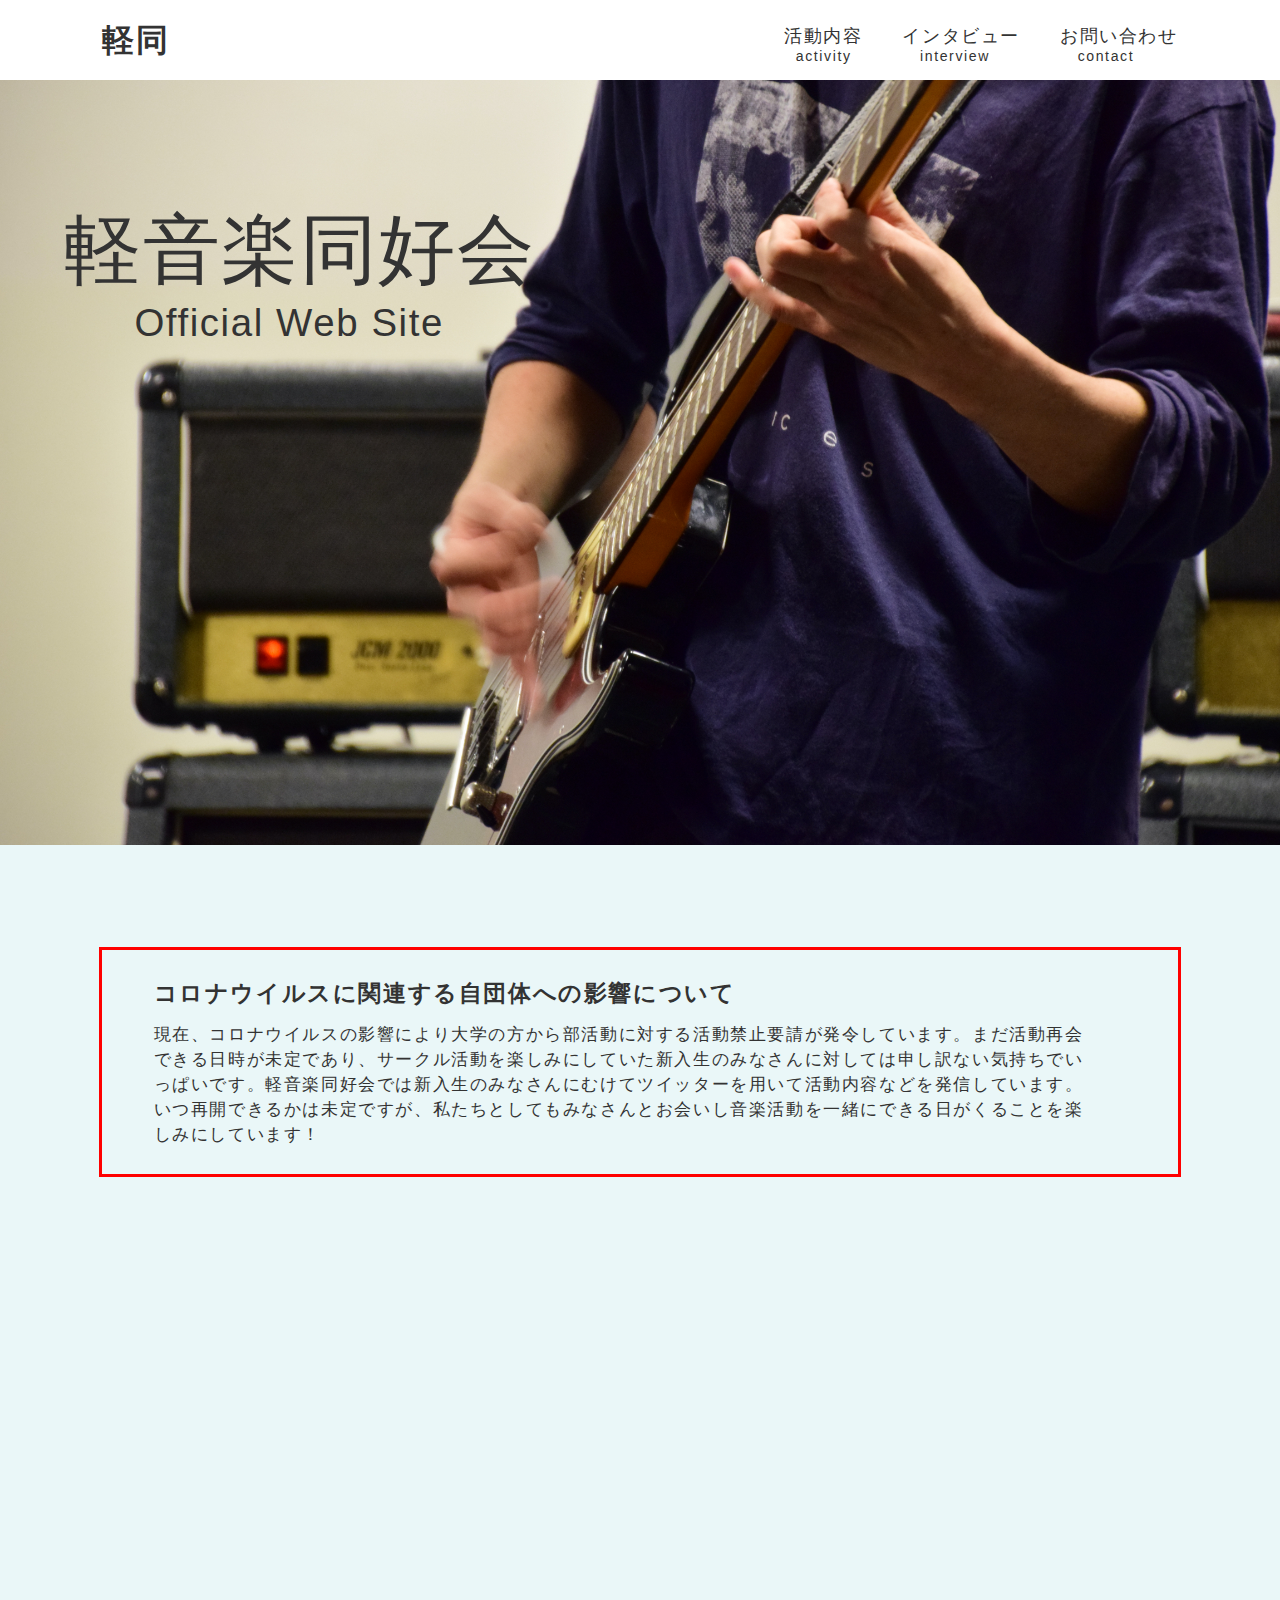
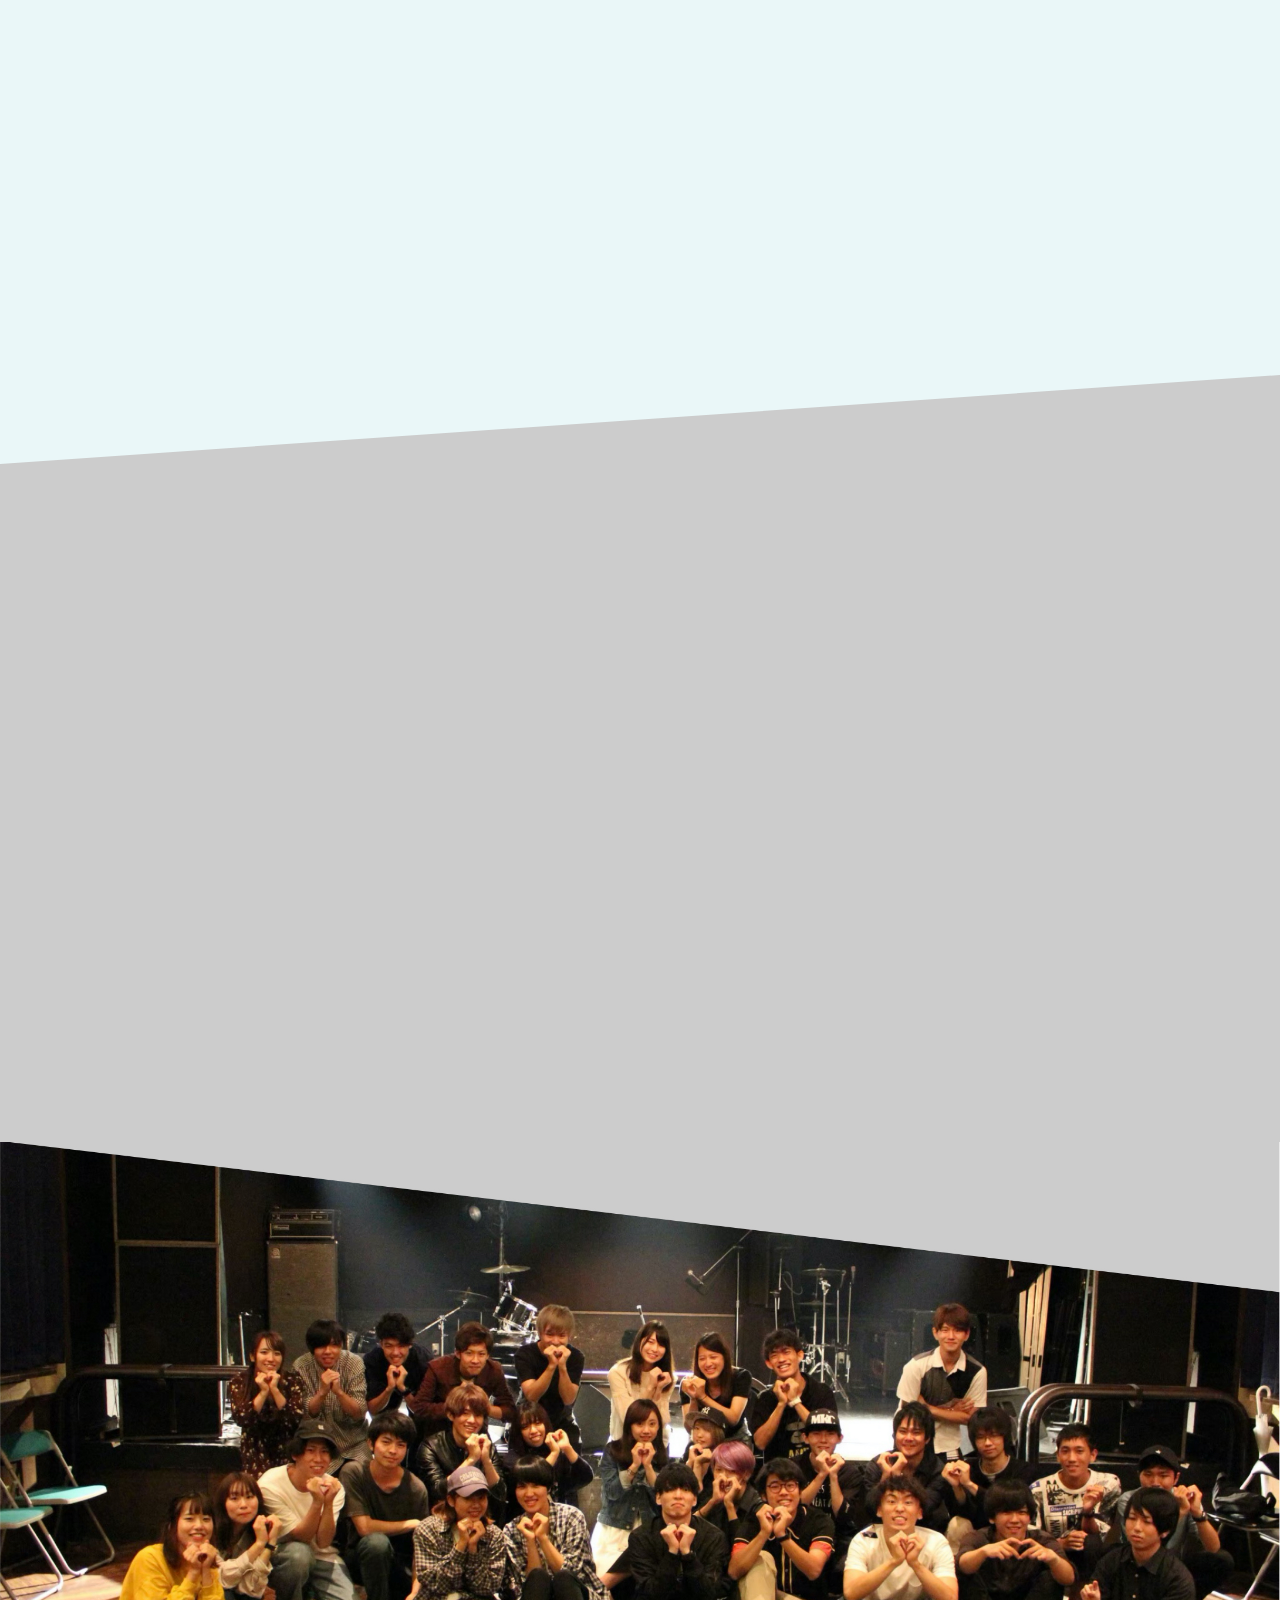
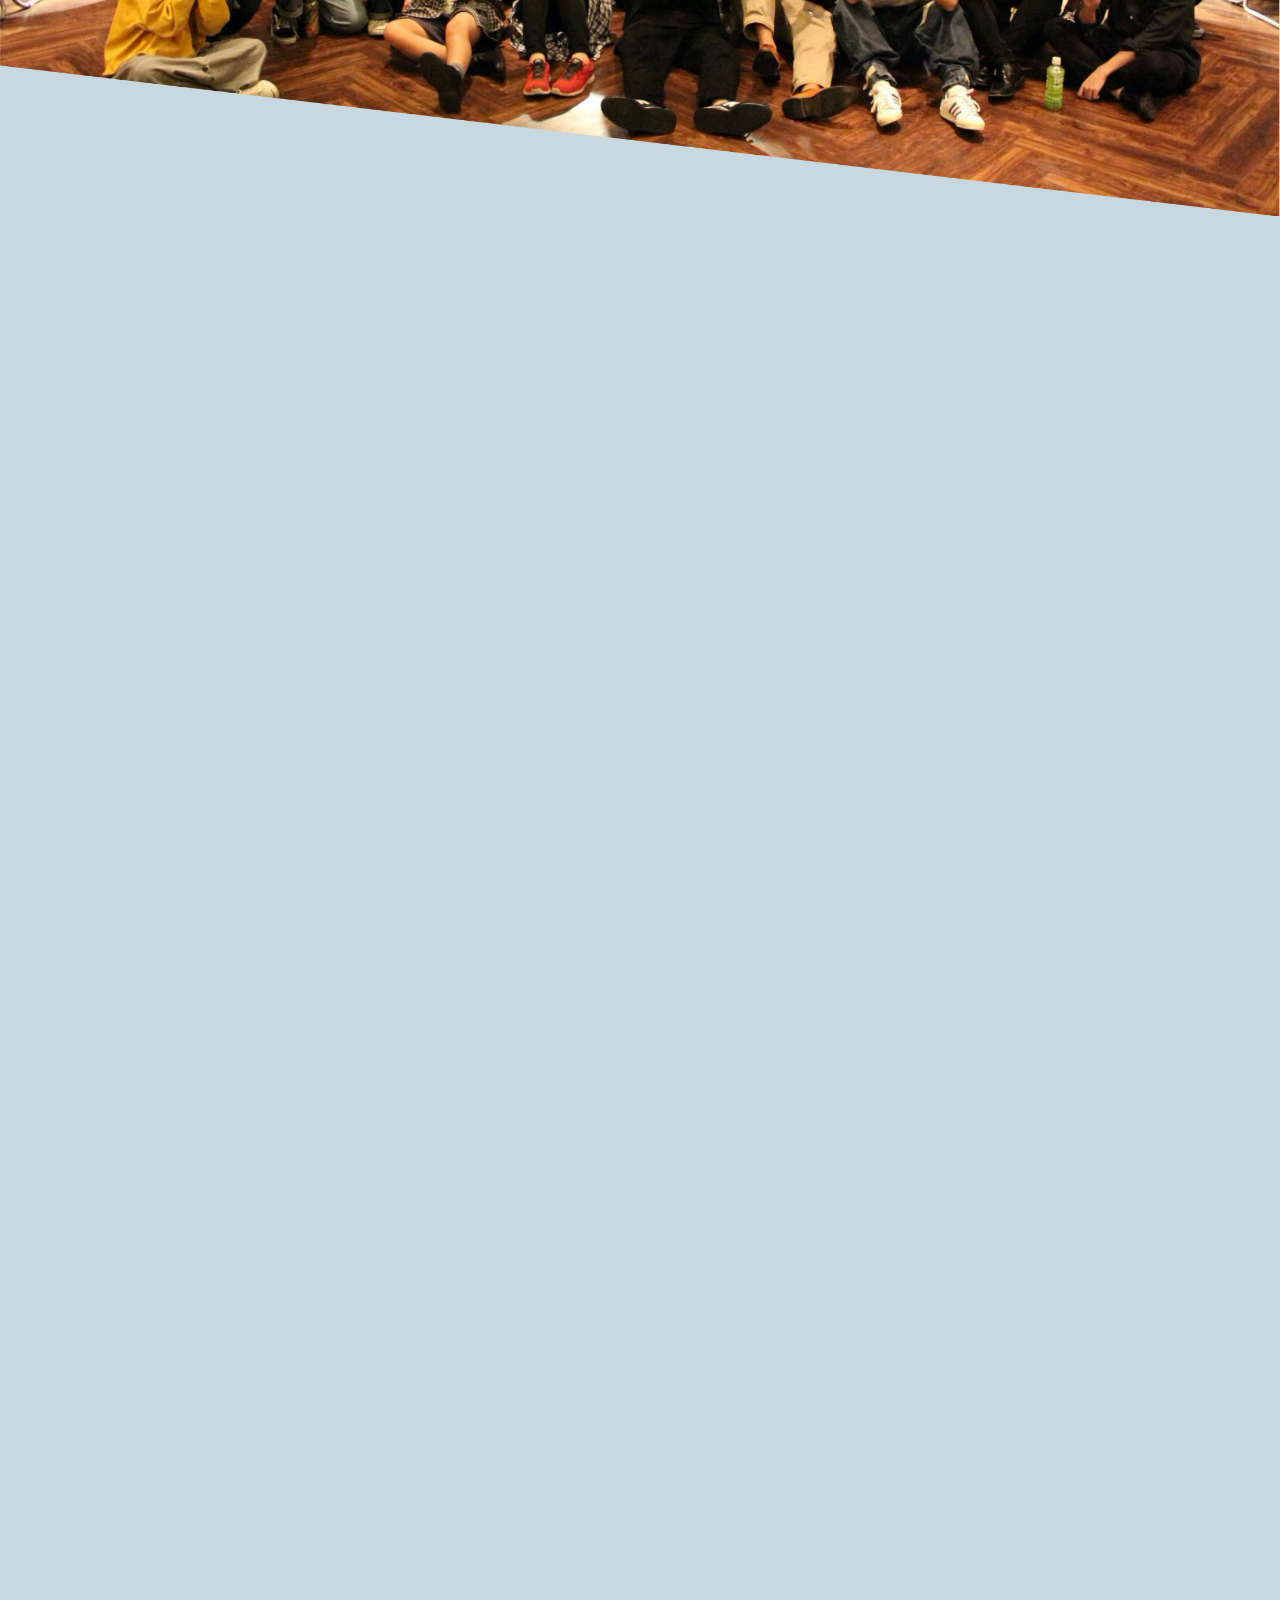
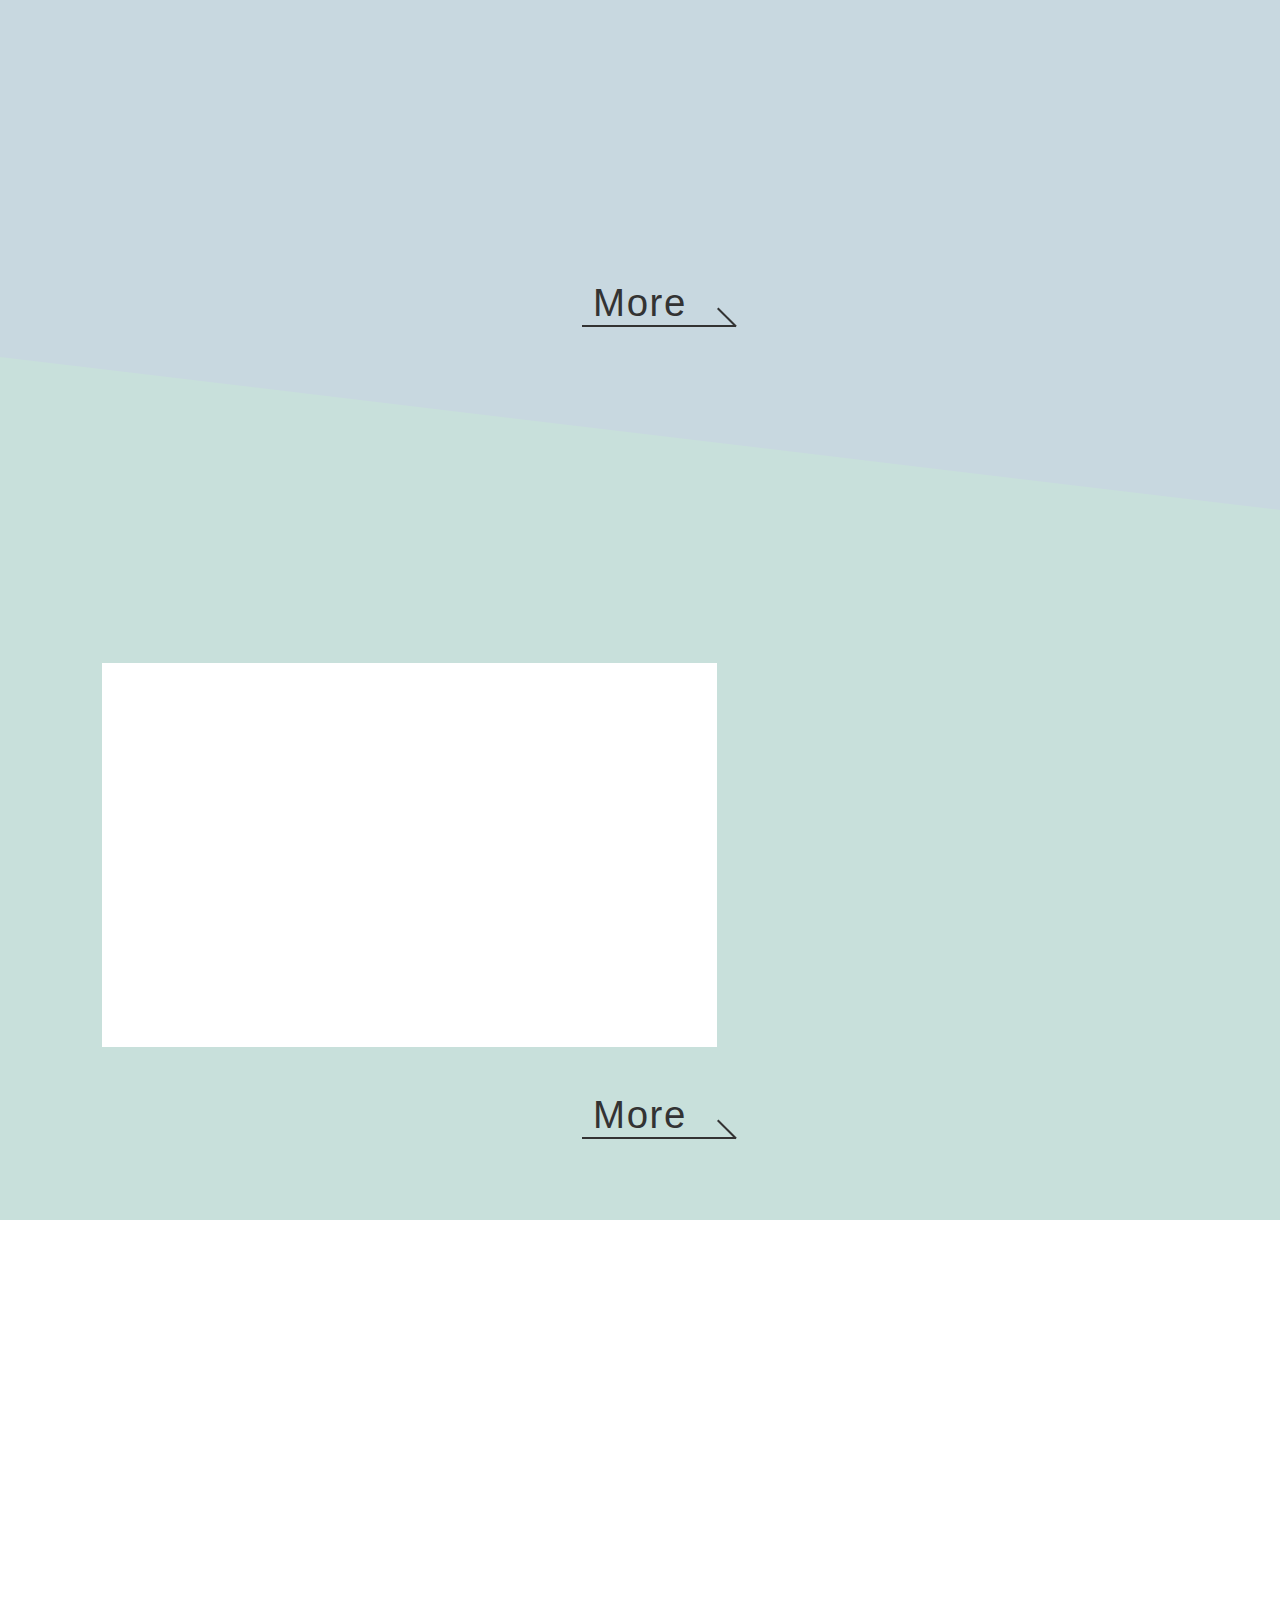
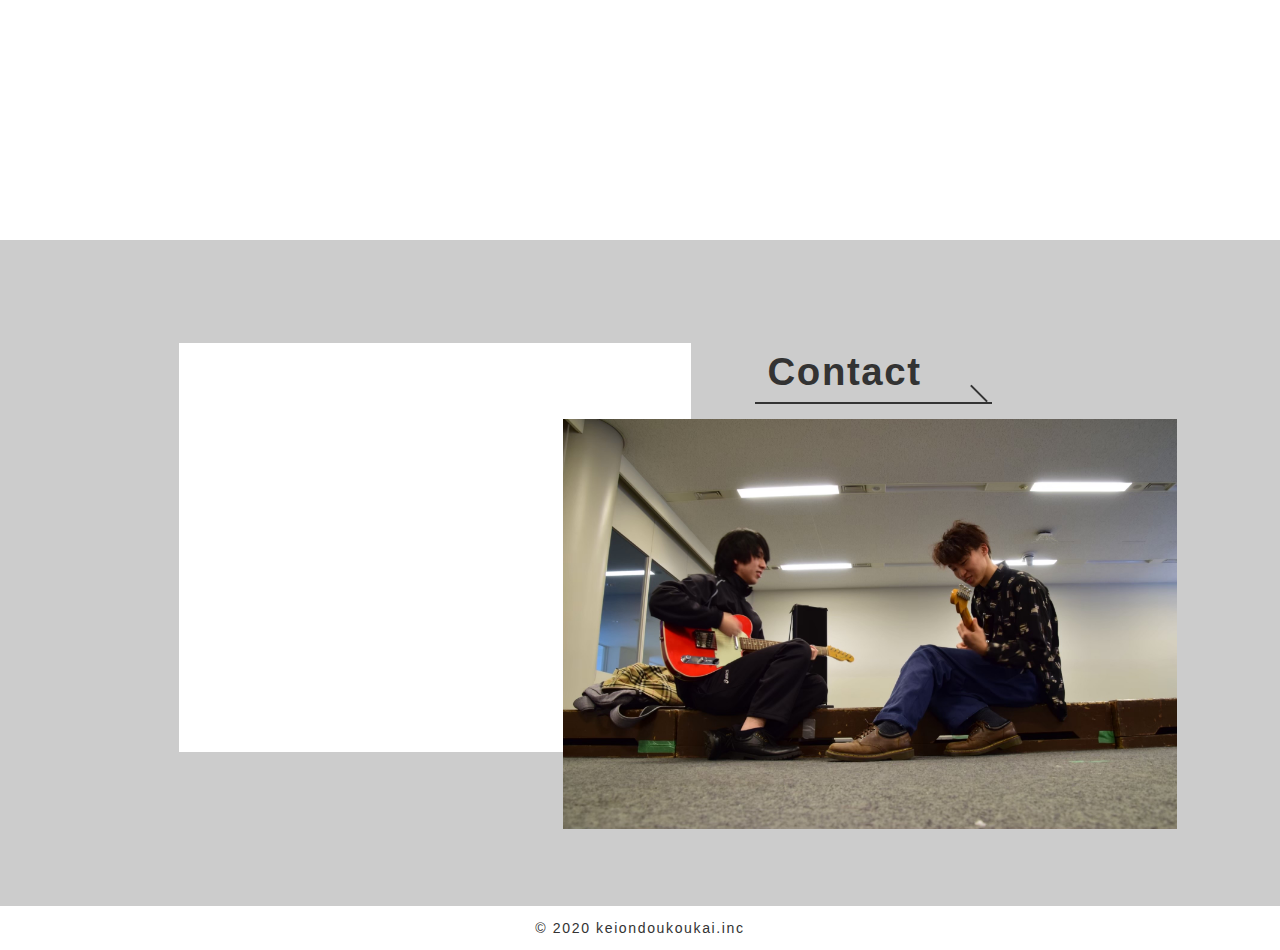
==== commit 9daef219: "コロナウイルス、nimo画像文字　調整" ====
--- a/index.html
+++ b/index.html
@@ -64,7 +64,7 @@
       <section class="p-message-e">
         <div class="c-content-wrapper p-message-e__wrapper">
           <h2 class="p-message-e__title">コロナウイルスに関連する自団体への影響について</h2>
-          <p class="p-message-e__text">現在、コロナの影響により大学の方から部活動に対する活動禁止要請が発令しています。まだ活動再会できる日時が未定であり、サークル活動を楽しみにしていた新入生のみなさんに対しては申し訳ない気持ちでいっぱいです。軽音楽同好会では新入生のみなさんにむけてツイッターを用いて活動内容などを報告しています。いつ再開できるかは未定ですが、私たちとしてもみなさんとお会いし音楽活動を一緒にできる日がくることを楽しみにしています！</p>
+          <p class="p-message-e__text">現在、コロナウイルスの影響により大学の方から部活動に対する活動禁止要請が発令しています。まだ活動再会できる日時が未定であり、サークル活動を楽しみにしていた新入生のみなさんに対しては申し訳ない気持ちでいっぱいです。軽音楽同好会では新入生のみなさんにむけてツイッターを用いて活動内容などを発信しています。いつ再開できるかは未定ですが、私たちとしてもみなさんとお会いし音楽活動を一緒にできる日がくることを楽しみにしています！</p>
         </div>
       </section>
       <div class="c-content-wrapper">
--- a/css/style.css
+++ b/css/style.css
@@ -1 +1 @@
-body{margin:0;padding:0;box-sizing:border-box;color:#333;line-height:1.5;letter-spacing:.1em;font-family:kozuka-gothic-pro, sans-serif;font-weight:400;font-style:normal;opacity:1;overflow-x:auto}h1,h2,h3{margin:0;padding:0}h2{font-size:1.8vw}@media only screen and (max-width: 559px){h2{font-size:16px}}h3{font-size:1.5vw}@media only screen and (max-width: 559px){h3{font-size:14px}}p{margin:0;padding:0;font-size:1.3vw}@media only screen and (max-width: 559px){p{font-size:12px}}ul{list-style:none;margin:0;padding:0}li{margin:0;padding:0}a{color:#333;text-decoration:none}a:hover{opacity:0.6}img{max-width:100%;display:block;height:100%}figure{margin:0}.l-header{background-color:#fff;height:80px;width:100%;position:fixed;z-index:10000}@media only screen and (max-width: 559px){.l-header{height:auto}}.l-header__scrollBottom{border-bottom:1px solid #ccc}.l-header__wrapper{align-items:center;display:flex;height:80px;justify-content:space-between}@media only screen and (max-width: 559px){.l-header__wrapper{height:auto}}.l-header__title{font-size:2.5vw}@media only screen and (max-width: 559px){.l-header__title{font-size:18px}}.l-header__nav{margin-top:-8px}@media only screen and (max-width: 559px){.l-header__nav{display:none}}.l-header__ul{display:flex}.l-header__li{font-size:1.4vw;margin-left:40px}.l-header__link{position:relative}.l-header__link::after{content:attr(data-text) "";display:block;font-size:1.1vw;position:absolute;top:1.6vw;left:15%}.l-ham{cursor:pointer;display:none;height:40px;position:relative;width:40px}@media only screen and (max-width: 559px){.l-ham{display:block}}.l-ham__line{background-color:#eaf7f8;height:4px;transition:all 0.4s;width:28px;position:absolute;left:10px;top:12px}.l-ham__line--2{top:18px}.l-ham__line--3{top:24px}.clicked .l-ham__line--1{transform:rotate(45deg);top:20px}.clicked .l-ham__line--2{display:none}.clicked .l-ham__line--3{transform:rotate(-45deg);top:20px}.l-ham__menu{background:linear-gradient(to left, #ccc 0%, #C8E0DB 32%, #eaf7f8 100%);border-left:1.2px solid #ccc;border-top:1.2px solid #ccc;height:100vh;margin-top:40px;transition:all 0.5s;transition-timing-function:ease-out;width:232px;position:fixed;right:-232px}.clicked .l-ham__menu{right:0}.l-ham__menu-top{font-size:18px;position:absolute;top:20px;left:24px}.l-ham__ul{margin:68px 0 0}.l-ham__li{font-size:20px;border-top:1px solid #ccc;padding:8px 0 20px 24px}.l-ham__li:nth-of-type(3){border-bottom:1px solid #ccc}.l-ham__link{position:relative}.l-ham__link::after{content:attr(data-text);display:block;font-size:12px;position:absolute;top:24px;left:4px}.l-footer{background-color:#333;color:#fff}.l-footer__content{padding:4vw 0}@media only screen and (max-width: 559px){.l-footer__content{padding:28px 0}}.l-footer__title-last{padding-top:2vw}@media only screen and (max-width: 559px){.l-footer__title-last{padding-top:20px}}.l-footer__message{line-height:2.2}@media only screen and (max-width: 559px){.l-footer__message:last-of-type{padding-top:4px}}.l-footer__copyright{background-color:#fff;color:#333;text-align:center;padding:.8vw 0}.l-footer__small{font-size:1.1vw}@media only screen and (max-width: 559px){.l-footer__small{font-size:10px}}.c-content-wrapper{width:84%;margin:0 auto}@media only screen and (max-width: 559px){.c-content-wrapper{width:calc(100% - 32px);margin:auto}}.c-btn{background-color:#E8C251;border-radius:28px;display:block;height:100px;margin:6vw auto 4vw auto;width:400px}@media only screen and (max-width: 559px){.c-btn{width:254px;height:61px;margin:48px auto}}.c-btn__message{font-size:28px;padding:2vw 2.5vw}@media only screen and (max-width: 559px){.c-btn__message{font-size:18px;width:200px}}.p-activity .c-btn__message{padding:29px 95px}@media only screen and (max-width: 559px){.p-activity .c-btn__message{padding:18.5px 0 0 56px}}.p-introduce .c-btn__message{padding:29px 79px}@media only screen and (max-width: 559px){.p-introduce .c-btn__message{padding:18.5px 0 0 49px}}.c-link-btn{display:block;font-size:3vw;margin:4vw auto 2vw;text-align:center;width:15vw;position:relative}.p-introduce .c-link-btn{margin:8vw auto 2vw}@media only screen and (max-width: 559px){.p-introduce .c-link-btn{margin-bottom:6vw}}@media only screen and (max-width: 559px){.c-link-btn{font-size:20px;margin:32px auto;width:68px}}.c-link-btn::before{border-bottom:2px solid #333;content:'';display:block;width:12vw;position:absolute;top:4vw;left:3vw}@media only screen and (max-width: 559px){.c-link-btn::before{border-bottom:1px solid #333;left:1px;top:28px;width:84px}}.c-link-btn::after{border-right:2px solid #333;content:'';display:block;width:13vw;height:2vw;transform:rotate(-45deg);position:absolute;top:7vw;left:3.1vw}@media only screen and (max-width: 559px){.c-link-btn::after{border-right:1px solid #333;height:8px;left:44px;top:36px;width:42px}}.c-sa{opacity:0;transition:all .5s ease}@media only screen and (max-width: 559px){.c-sa{opacity:1;transition:none}}.c-sa.show{opacity:1;transform:none}.c-sa--lr{transform:translate(-100px, 0)}@media only screen and (max-width: 559px){.c-sa--lr{transform:none}}.c-sa--rl{transform:translate(100px, 0)}@media only screen and (max-width: 559px){.c-sa--rl{transform:none}}.c-sa--up{transform:translate(0, 100px)}@media only screen and (max-width: 559px){.c-sa--up{transform:none}}.c-sa--down{transform:translate(0, -100px)}@media only screen and (max-width: 559px){.c-sa--down{transform:none}}.u-flex{display:flex}@media only screen and (max-width: 559px){.u-flex{display:block}}.u-jc-sb{justify-content:space-between}.u-jc-sa{justify-content:space-around}.u-block{display:block}#p-loading{width:100vw;height:100vh;background-color:#fff;transition-duration:1.5s;transition-property:all, hidden;transition-timing-function:ease;transition-delay:.5s;position:fixed;top:0;left:0;z-index:10000}.p-loading__figure{position:absolute;top:40vh;left:45vw;width:100px;height:100px}.p-loaded{opacity:0;visibility:hidden}.top-page .p-fv{background-image:url("../img/siteTop.jpg");background-size:cover;height:0;padding-top:66%;position:relative;width:100%}@media only screen and (max-width: 559px){.top-page .p-fv{padding-top:100%}}.top-page .p-fv__title{color:#333;font-size:6vw;font-weight:400;position:absolute;top:15vw;left:5vw}@media only screen and (max-width: 559px){.top-page .p-fv__title{color:#fff;font-size:20px;left:1vw;top:168px}}.top-page .p-fv__title--sub{color:#333;font-size:3vw;font-weight:400;position:absolute;top:23vw;left:10.5vw}@media only screen and (max-width: 559px){.top-page .p-fv__title--sub{color:#fff;font-size:12px;left:1.5vw;top:196px}}.p-rookie-bg-color{background-color:#eaf7f8}.p-rookie__content{padding-top:80px}@media only screen and (max-width: 559px){.p-rookie__content{padding-top:60px}}.p-rookie__figure{height:32vw;margin-left:-8vw;padding-top:4vw;width:72vw}@media only screen and (max-width: 559px){.p-rookie__figure{width:100%;height:232px;margin:0;padding:0}}.p-rookie__img{width:100%;height:100%;object-fit:cover;object-position:0% 0%}@media only screen and (max-width: 559px){.p-rookie__img{object-position:64% 0%}}.p-rookie__title{font-weight:600;height:34vw;margin-top:4vw;padding-left:3.5vw;writing-mode:vertical-rl;width:12vw}@media only screen and (max-width: 559px){.p-rookie__title{font-weight:500;height:auto;margin-top:24px;padding:0;writing-mode:initial;width:100%}}.p-rookie__message{line-height:1.4;margin-top:2vw;margin-left:8vw;padding:1vw 0 6vw;width:58vw}@media only screen and (max-width: 559px){.p-rookie__message{margin-top:8px;margin-left:0;padding:0 0 60px;width:100%}}.p-rookie-triangle{width:0;height:0;border-style:solid;border-width:7vw 100vw 0 0;border-color:#eaf7f8 #ccc transparent transparent}.p-message-e{padding-top:8vw}.p-message-e__wrapper{border:3px solid red}.p-message-e__title{padding:2vw 0 0 4vw}@media only screen and (max-width: 559px){.p-message-e__title{padding:16px 0 0 12px}}.p-message-e__text{padding:1vw 0 2vw 4vw;width:88%}@media only screen and (max-width: 559px){.p-message-e__text{padding:12px 0 16px 14px;width:92%}}.p-live{background-color:#ccc;padding-top:8vw}@media only screen and (max-width: 559px){.p-live{padding-top:28px}}.p-live__content{position:relative;padding-bottom:5vw}@media only screen and (max-width: 559px){.p-live__content{display:flex;flex-direction:column-reverse}}.p-live__bg{background-color:#fff;height:32vw;width:52vw;position:absolute;right:0;top:10vw}@media only screen and (max-width: 559px){.p-live__bg{height:auto;width:100%;position:static}}.p-live__title{padding:8vw 0 0 6vw}@media only screen and (max-width: 559px){.p-live__title{font-weight:500;margin:24px 0 0 20px;padding:0}}.p-live__title::before{content:'';background-color:#E8C251;width:4.1vw;height:19vw;position:absolute;top:4vw;left:8.6vw;z-index:-10}@media only screen and (max-width: 559px){.p-live__title::before{left:0;height:32px;top:251px;width:96%}}.p-live__figure{height:32vw;width:48vw}@media only screen and (max-width: 559px){.p-live__figure{width:100%;height:232px}}.p-live__info .p-live__figure{width:34vw;height:58vw}@media only screen and (max-width: 559px){.p-live__info .p-live__figure{width:100%;height:232px;margin-top:24px;padding-bottom:24px}}.p-live__img{width:100%;height:100%;object-fit:cover}.p-live__img--second{width:100%;height:100%;object-fit:cover}.p-live__info{margin-top:8vw}@media only screen and (max-width: 559px){.p-live__info{display:flex;flex-direction:column-reverse;margin-top:12px}}.p-live__message{padding:1.5vw 0 0 6vw;width:80%}@media only screen and (max-width: 559px){.p-live__message{padding:8px 0 20px 20px;width:88%}}.p-live-triangle{width:0;height:0;border-style:solid;border-width:7vw 100vw 0 0;border-color:#eaf7f8 #ccc transparent transparent;margin-top:8vw;border-color:transparent #eaf7f8 transparent transparent}.p-activity{background-color:#C8D8E0}.p-activity__figure--top{width:100vw;height:52.677vw;position:relative}.p-activity__img--top{width:100%;height:100%;object-fit:cover}.p-activity__title{font-weight:600;position:relative;z-index:100}.p-activity__title--sub{margin:40px 0 12px}@media only screen and (max-width: 559px){.p-activity__title--sub{margin:20px 0 0}}@media only screen and (max-width: 559px){.p-activity__title--sub:nth-of-type(2){margin-top:32px}}.p-activity__figure{height:40vw;width:48vw}.p-activity__figure img{object-fit:cover}@media only screen and (max-width: 559px){.p-activity__figure{width:100%;height:232px}}.p-activity__figure:first-of-type{width:40vw;height:28vw;margin-right:2vw;display:inline-block}@media only screen and (max-width: 559px){.p-activity__figure:first-of-type{margin-top:12px;margin-right:0;width:43.5vw}}.p-activity__figure:nth-of-type(2){width:40vw;height:28vw;display:inline-block}.p-activity__figure--gassyuku{height:40vw;width:48vw}@media only screen and (max-width: 559px){.p-activity__figure--gassyuku{height:232px;margin-top:12px;width:100%}}.p-activity__figure--gassyuku img{object-fit:cover}@media only screen and (max-width: 559px){.p-activity__figure--gassyuku img{width:100%}}.p-activity__message{line-height:1.5;letter-spacing:.2em;margin:4vw auto;text-align:center;width:60vw}@media only screen and (max-width: 559px){.p-activity__message{margin:8px 0 0;text-align:left;width:100%}}.p-activity__message--gassyuku{margin:0;padding:12vw 0 0 4vw;width:36vw}@media only screen and (max-width: 559px){.p-activity__message--gassyuku{padding-top:12px;padding-left:0;width:100%}}.p-activity__slider{overflow-x:auto}.p-activity__slider--x{display:flex;justify-content:space-around}@media only screen and (max-width: 559px){.p-activity__slider--x{display:inline-flex}}.p-activity__slider--x figure{height:24vw;margin-top:3vw;width:26vw}@media only screen and (max-width: 559px){.p-activity__slider--x figure{height:212px;margin:12px 16px 0 0;width:70vw}}.p-activity__slider--x img{object-fit:cover;width:100%}.p-activity__triangle{display:block;content:'';width:0;height:0;border-right:100vw solid #ccc;border-bottom:7vw solid #000;border-bottom:12vw solid #C8E0DB;border-right:100vw solid #C8D8E0}.p-introduce{background-color:#C8E0DB;padding-bottom:4vw;position:relative}.p-introduce__title{position:absolute;top:5.5vw}@media only screen and (max-width: 559px){.p-introduce__title{padding:20px 0;position:static}}.p-introduce__figure{height:36vw;margin-left:auto;padding-top:1vw;width:48vw}@media only screen and (max-width: 559px){.p-introduce__figure{padding-top:0;width:100%}}.p-introduce__figure img{object-fit:cover;object-position:-12% 0%;width:100%}@media only screen and (max-width: 559px){.p-introduce__figure{height:232px}}.p-introduce__bg{background-color:#fff;width:48vw;height:30vw;position:absolute;top:12vw}@media only screen and (max-width: 559px){.p-introduce__bg{height:auto;padding-bottom:32px;position:static;width:100%}}.p-introduce__affiliation{padding-top:5vw;margin-left:8vw}@media only screen and (max-width: 559px){.p-introduce__affiliation{margin-left:36px;padding:32px 0 0}}.p-introduce__name{margin-left:8vw;padding-top:0.4vw}@media only screen and (max-width: 559px){.p-introduce__name{padding:0;margin-left:36px}}.p-introduce__message{letter-spacing:.1em;line-height:1.5;margin-left:8vw;padding-top:3vw;width:68%}@media only screen and (max-width: 559px){.p-introduce__message{margin-left:36px;padding-top:8px;width:80%}}.p-keidou-img{background-image:url("../img/keidou-img.JPG");background-size:cover;background-position:0% 80%;background-attachment:fixed;height:620px}@media only screen and (max-width: 559px){.p-keidou-img{background-attachment:initial;height:220px}}.activity-page .p-fv{background-image:url("../img/activityTop.JPG");background-size:cover;height:0;padding-top:66%;position:relative;width:100%}@media only screen and (max-width: 559px){.activity-page .p-fv{padding-top:100%}}.activity-page .p-fv__title{color:#fff;font-size:6vw;font-weight:400;position:absolute;top:15vw;left:5vw}@media only screen and (max-width: 559px){.activity-page .p-fv__title{top:44vw}}.activity-page .p-fv__title--sub{color:#fff;font-size:3vw;font-weight:400;position:absolute;top:23vw;left:10.5vw}@media only screen and (max-width: 559px){.activity-page .p-fv__title--sub{top:52vw}}.p-introduction{background:linear-gradient(to bottom, #fff 0%, #fff 10%, #ccc 10%, #ccc 100%);padding:36px 0}@media only screen and (max-width: 559px){.p-introduction{padding:36px 0 0}}.p-introduction__wrapper{background-color:#eaf7f8;height:200px;margin-left:auto;width:80vw}@media only screen and (max-width: 559px){.p-introduction__wrapper{height:auto;width:100%}}.p-introduction__text{padding:56px 0 0 140px;width:80%}@media only screen and (max-width: 559px){.p-introduction__text{padding:40px 36px;width:auto}}.p-introduction__relative{position:relative}.p-introduction__figure{height:680px;margin-top:36px;width:80vw}@media only screen and (max-width: 559px){.p-introduction__figure{height:200px;margin-top:20px;width:100%}}.p-introduction__img{object-fit:cover;width:100%}.p-introduction__index{position:absolute;top:6vw;right:0}@media only screen and (max-width: 559px){.p-introduction__index{position:static;background-color:#fff}}.p-introduction__nav{width:48vw}@media only screen and (max-width: 559px){.p-introduction__nav{width:100%}}.p-introduction__title{padding:0 0 2vw 31.5vw}@media only screen and (max-width: 559px){.p-introduction__title{text-align:center;padding:8px 0}}.p-introduction__li:nth-last-of-type(even){background-color:#fff}.p-introduction__li:nth-last-of-type(odd){background-color:#ccc}.p-introduction__span{font-size:2.4vw;margin-right:2vw}.p-introduction__link{display:block;font-size:1.4vw;padding:1.5vw 8vw;position:relative}@media only screen and (max-width: 559px){.p-introduction__link{padding:16px 32px}}.p-introduction__box{display:inline-block;height:40px;width:6.5vw;padding-top:0.6vw;position:absolute;top:2vw;right:8vw}@media only screen and (max-width: 559px){.p-introduction__box{height:10px;top:15px;right:60px}}.p-introduction__box::before{border-bottom:2px solid #333;content:'';display:block;width:6.5vw;height:4px;position:absolute;top:2.4vw;left:-1vw}@media only screen and (max-width: 559px){.p-introduction__box::before{width:12.4vw;border-bottom:1px solid #333;top:12px;left:-4px}}.p-introduction__box::after{border-right:2px solid #333;content:'';display:block;height:1.3vw;transform:rotate(-45deg);position:absolute;top:1.656vw;right:1.4vw}@media only screen and (max-width: 559px){.p-introduction__box::after{height:6px;top:11px;right:-4vw;border-right:1px solid #333}}.p-content{padding-bottom:4vw}.p-content__title{text-align:center;padding:4vw 0}@media only screen and (max-width: 559px){.p-content__title{padding:8px 0}}@media only screen and (max-width: 559px){.p-content__title--sub{padding-left:16px}}.p-content__section{justify-content:center;margin-top:6vw}.p-content__section:first-of-type{margin-top:0}@media only screen and (max-width: 559px){.p-content__section:nth-of-type(even){display:flex;flex-direction:column-reverse}}.p-content__figure{height:32vw;width:40vw}@media only screen and (max-width: 559px){.p-content__figure{height:232px;width:100%}}.p-content__img{object-fit:cover;width:100%}.p-content__desc{background-color:#eaf7f8;padding:8vw 0vw 0 4vw;width:40vw}@media only screen and (max-width: 559px){.p-content__desc{padding:20px 0;width:100%}}.p-content__text{margin-top:2vw;width:33vw}@media only screen and (max-width: 559px){.p-content__text{margin-top:8px;padding-left:16px;width:92%}}.p-contact{background-color:#ccc;height:52vw;position:relative}@media only screen and (max-width: 559px){.p-contact{position:static;height:auto;padding:36px 0 30px}}.p-contact__figure{height:32vw;width:48vw;position:absolute;top:14vw;right:8vw;z-index:1}@media only screen and (max-width: 559px){.p-contact__figure{height:232px;width:90%;margin:0 auto;position:static}}.p-contact__img{object-fit:cover}.p-contact__link{position:absolute;top:8vw;right:28vw}@media only screen and (max-width: 559px){.p-contact__link{position:relative;display:block;height:20px;margin:28px 20px 0;padding-left:28px;width:82px;top:0;right:0}}.p-contact__link::before{border-bottom:2px solid #333;content:'';display:block;width:6.5vw;height:4px;position:absolute;top:2.4vw;left:-1vw;top:4.3vw;width:18.5vw}@media only screen and (max-width: 559px){.p-contact__link::before{border-bottom:1px solid #333;left:22px;top:13px;width:88px}}.p-contact__link::after{border-right:2px solid #333;content:'';display:block;height:1.3vw;transform:rotate(-45deg);position:absolute;top:1.656vw;right:1.4vw;height:1.8vw;right:-4.6vw;top:3.1vw}@media only screen and (max-width: 559px){.p-contact__link::after{border-right:1px solid #333;top:7px;right:4px;height:12px;z-index:100000}}.p-contact__title{font-size:3vw}.p-contact__desc{background-color:#fff;height:32vw;width:40vw;position:absolute;top:8vw;left:14vw}@media only screen and (max-width: 559px){.p-contact__desc{position:static;margin:0 auto;height:80px;width:90%}}.p-contact__text{margin:10vw 0 0 17vw;writing-mode:vertical-rl}@media only screen and (max-width: 559px){.p-contact__text{writing-mode:initial;padding-left:32px;padding-top:16px;margin:0}}.p-contact__text:nth-of-type(2){margin:-11vw 0 0 13vw;writing-mode:vertical-rl}@media only screen and (max-width: 559px){.p-contact__text:nth-of-type(2){writing-mode:initial;padding-left:32px;padding-top:0;margin:0}}.interview-page .p-fv{background-image:url("../img/kurikon2.JPG");background-size:cover;height:0;padding-top:66%;position:relative;width:100%}@media only screen and (max-width: 559px){.interview-page .p-fv{background-position:56% 0%;padding-top:100%}}.interview-page .p-fv__title{color:#fff;font-size:6vw;font-weight:400;position:absolute;top:15vw;left:5vw}@media only screen and (max-width: 559px){.interview-page .p-fv__title{font-size:20px;left:1vw;top:66vw}}.interview-page .p-fv__title--sub{color:#fff;font-size:3vw;font-weight:400;position:absolute;top:23vw;left:15vw}@media only screen and (max-width: 559px){.interview-page .p-fv__title--sub{font-size:12px;left:1.5vw;top:74vw}}.p-interview{background-color:#ccc;height:180vw;padding-top:8vw;position:relative;z-index:-10}@media only screen and (max-width: 559px){.p-interview{height:1120px;padding-top:24px}}.p-interview__section{position:relative}.p-interview__section:nth-of-type(2){margin-top:66vw}@media only screen and (max-width: 559px){.p-interview__section:nth-of-type(2){margin-top:560px}}.p-interview__section:nth-of-type(3){margin-top:20vw}@media only screen and (max-width: 559px){.p-interview__section:nth-of-type(3){margin-top:280px}}.p-interview__wrapper{background-color:#fff;position:absolute;height:76vw;width:88vw;z-index:-5}@media only screen and (max-width: 559px){.p-interview__wrapper{height:390px;width:96%}}.p-interview__figure{height:36vw;margin-left:48vw;padding-top:4vw;width:52vw}@media only screen and (max-width: 559px){.p-interview__figure{height:232px;margin-left:auto;padding-top:24px;width:90%}}.section2 .p-interview__figure{margin-left:0}@media only screen and (max-width: 559px){.p-interview__img{object-fit:cover}}.p-interview__desc{background-color:#eaf7f8;height:48vw;width:64vw;position:absolute;left:8vw;top:16vw;z-index:-1}@media only screen and (max-width: 559px){.p-interview__desc{height:306px;left:36px;top:256px;width:88%}}.section2 .p-interview__desc{background-color:#C8D8E0;left:17vw;width:83vw}@media only screen and (max-width: 559px){.section2 .p-interview__desc{height:392px;left:27px;top:168px;width:92%}}.section3 .p-interview__desc{background-color:#C8E0DB}@media only screen and (max-width: 559px){.section3 .p-interview__desc{height:456px;left:0;top:172px;width:100%}}.p-interview__name{padding:11vw 14vw 0}@media only screen and (max-width: 559px){.p-interview__name{padding:12px 20px}}.section2 .p-interview__name{padding:10vw 0 0 52vw}@media only screen and (max-width: 559px){.section2 .p-interview__name{padding:112px 0 0 16px}}@media only screen and (max-width: 559px){.section3 .p-interview__name{padding:108px 0 0 48px}}.p-interview__text{margin:0 auto;padding-top:11vw;width:44vw}@media only screen and (max-width: 559px){.p-interview__text{margin:0;padding-top:0;padding-left:20px;width:86%}}.section2 .p-interview__text{margin-left:23vw;padding-top:13vw}@media only screen and (max-width: 559px){.section2 .p-interview__text{margin:0;padding:16px 0 0 16px;width:84%}}@media only screen and (max-width: 559px){.section3 .p-interview__text{padding-left:48px;padding-top:12px;width:74%}}.p-achieve{background-color:#ccc;margin:20vw 0 8vw;padding-bottom:4vw}@media only screen and (max-width: 559px){.p-achieve{margin-top:604px;padding-bottom:28px}}.p-achieve__title{text-align:center;padding:4vw 0}@media only screen and (max-width: 559px){.p-achieve__title{padding:16px 0}}.p-achieve__figure{height:24vw;width:34vw}@media only screen and (max-width: 559px){.p-achieve__figure{height:232px;margin:0 auto;width:90%}}@media only screen and (max-width: 559px){.p-achieve__figure:nth-of-type(2){margin-top:8px}}.p-achieve__img{object-fit:cover}.p-achieve__text{margin:4vw auto 0;width:56vw}@media only screen and (max-width: 559px){.p-achieve__text{margin:16px auto 0;width:80%}}.contact-page .p-fv{background-image:url("../img/effector.JPG");background-size:cover;height:0;padding-top:66%;position:relative;width:100%}@media only screen and (max-width: 559px){.contact-page .p-fv{background-position:56% 0%;padding-top:100%}}.contact-page .p-fv__title{color:#fff;font-size:6vw;font-weight:400;position:absolute;top:15vw;left:5vw}@media only screen and (max-width: 559px){.contact-page .p-fv__title{font-size:20px;top:112px;left:12px}}.contact-page .p-fv__title--sub{color:#fff;font-size:3vw;font-weight:400;position:absolute;top:23vw;left:17vw}@media only screen and (max-width: 559px){.contact-page .p-fv__title--sub{font-size:12px;top:136px;left:46px}}.p-info{background-image:url("../img/activity2.1.jpg");background-size:cover;height:44vw;margin-top:4vw;padding-top:10vw}@media only screen and (max-width: 559px){.p-info{background-position:60% 0%;margin-top:16px;padding-top:36px;height:304px}}.p-info__bg{background-color:#ccc;height:35vw;margin:0 auto;opacity:0.7;width:80vw}@media only screen and (max-width: 559px){.p-info__bg{height:276px;width:90%}}.p-info__title{padding-top:8vw;padding-left:6vw}@media only screen and (max-width: 559px){.p-info__title{padding:28px 0 0 24px}}.p-info__title:nth-of-type(2){padding-top:5vw}@media only screen and (max-width: 559px){.p-info__title:nth-of-type(2){padding-top:24px}}.p-info__text{padding:1vw 0 0 6vw;width:68vw}@media only screen and (max-width: 559px){.p-info__text{padding:4px 0 0 24px}}.p-faq{background-color:#C8D8E0;margin-top:4vw;padding-bottom:4vw}@media only screen and (max-width: 559px){.p-faq{margin-top:16px;padding-bottom:28px}}.p-faq__title{margin-left:14.5vw;padding-top:4vw}@media only screen and (max-width: 559px){.p-faq__title{padding-top:28px;margin-left:14px}}.p-faq__ul{max-width:70vw}@media only screen and (max-width: 559px){.p-faq__ul{max-width:100%}}.p-faq__li{padding-top:4vw}@media only screen and (max-width: 559px){.p-faq__li{padding-top:40px}}@media only screen and (max-width: 559px){.p-faq__li:nth-of-type(1){padding-top:20px}}.p-faq__span{color:#f39;font-size:2vw}.p-faq__ans{padding-top:0.2vw}@media only screen and (max-width: 559px){.p-faq__ans{padding-top:8px}}.p-greeting{border-bottom:1px solid #ccc;padding-bottom:8vw}@media only screen and (max-width: 559px){.p-greeting{padding-bottom:32px}}.p-greeting__title{margin-left:14.5vw;padding-top:8vw}@media only screen and (max-width: 559px){.p-greeting__title{margin-left:14px;padding-top:32px}}.p-greeting__text{margin-left:14.5vw;padding-top:2vw;width:68vw}@media only screen and (max-width: 559px){.p-greeting__text{margin-left:14px;padding-top:12px;width:90%}}
+body{margin:0;padding:0;box-sizing:border-box;color:#333;line-height:1.5;letter-spacing:.1em;font-family:kozuka-gothic-pro, sans-serif;font-weight:400;font-style:normal;opacity:1;overflow-x:auto}h1,h2,h3{margin:0;padding:0}h2{font-size:1.8vw}@media only screen and (max-width: 559px){h2{font-size:16px}}h3{font-size:1.5vw}@media only screen and (max-width: 559px){h3{font-size:14px}}p{margin:0;padding:0;font-size:1.3vw}@media only screen and (max-width: 559px){p{font-size:12px}}ul{list-style:none;margin:0;padding:0}li{margin:0;padding:0}a{color:#333;text-decoration:none}a:hover{opacity:0.6}img{max-width:100%;display:block;height:100%}figure{margin:0}.l-header{background-color:#fff;height:80px;width:100%;position:fixed;z-index:10000}@media only screen and (max-width: 559px){.l-header{height:auto}}.l-header__scrollBottom{border-bottom:1px solid #ccc}.l-header__wrapper{align-items:center;display:flex;height:80px;justify-content:space-between}@media only screen and (max-width: 559px){.l-header__wrapper{height:auto}}.l-header__title{font-size:2.5vw}@media only screen and (max-width: 559px){.l-header__title{font-size:18px}}.l-header__nav{margin-top:-8px}@media only screen and (max-width: 559px){.l-header__nav{display:none}}.l-header__ul{display:flex}.l-header__li{font-size:1.4vw;margin-left:40px}.l-header__link{position:relative}.l-header__link::after{content:attr(data-text) "";display:block;font-size:1.1vw;position:absolute;top:1.6vw;left:15%}.l-ham{cursor:pointer;display:none;height:40px;position:relative;width:40px}@media only screen and (max-width: 559px){.l-ham{display:block}}.l-ham__line{background-color:#eaf7f8;height:4px;transition:all 0.4s;width:28px;position:absolute;left:10px;top:12px}.l-ham__line--2{top:18px}.l-ham__line--3{top:24px}.clicked .l-ham__line--1{transform:rotate(45deg);top:20px}.clicked .l-ham__line--2{display:none}.clicked .l-ham__line--3{transform:rotate(-45deg);top:20px}.l-ham__menu{background:linear-gradient(to left, #ccc 0%, #C8E0DB 32%, #eaf7f8 100%);border-left:1.2px solid #ccc;border-top:1.2px solid #ccc;height:100vh;margin-top:40px;transition:all 0.5s;transition-timing-function:ease-out;width:232px;position:fixed;right:-232px}.clicked .l-ham__menu{right:0}.l-ham__menu-top{font-size:18px;position:absolute;top:20px;left:24px}.l-ham__ul{margin:68px 0 0}.l-ham__li{font-size:20px;border-top:1px solid #ccc;padding:8px 0 20px 24px}.l-ham__li:nth-of-type(3){border-bottom:1px solid #ccc}.l-ham__link{position:relative}.l-ham__link::after{content:attr(data-text);display:block;font-size:12px;position:absolute;top:24px;left:4px}.l-footer{background-color:#333;color:#fff}.l-footer__content{padding:4vw 0}@media only screen and (max-width: 559px){.l-footer__content{padding:28px 0}}.l-footer__title-last{padding-top:2vw}@media only screen and (max-width: 559px){.l-footer__title-last{padding-top:20px}}.l-footer__message{line-height:2.2}@media only screen and (max-width: 559px){.l-footer__message:last-of-type{padding-top:4px}}.l-footer__copyright{background-color:#fff;color:#333;text-align:center;padding:.8vw 0}.l-footer__small{font-size:1.1vw}@media only screen and (max-width: 559px){.l-footer__small{font-size:10px}}.c-content-wrapper{width:84%;margin:0 auto}@media only screen and (max-width: 559px){.c-content-wrapper{width:calc(100% - 32px);margin:auto}}.c-btn{background-color:#E8C251;border-radius:28px;display:block;height:100px;margin:6vw auto 4vw auto;width:400px}@media only screen and (max-width: 559px){.c-btn{width:254px;height:61px;margin:48px auto}}.c-btn__message{font-size:28px;padding:2vw 2.5vw}@media only screen and (max-width: 559px){.c-btn__message{font-size:18px;width:200px}}.p-activity .c-btn__message{padding:29px 95px}@media only screen and (max-width: 559px){.p-activity .c-btn__message{padding:18.5px 0 0 56px}}.p-introduce .c-btn__message{padding:29px 79px}@media only screen and (max-width: 559px){.p-introduce .c-btn__message{padding:18.5px 0 0 49px}}.c-link-btn{display:block;font-size:3vw;margin:4vw auto 2vw;text-align:center;width:15vw;position:relative}.p-introduce .c-link-btn{margin:8vw auto 2vw}@media only screen and (max-width: 559px){.p-introduce .c-link-btn{margin-bottom:6vw}}@media only screen and (max-width: 559px){.c-link-btn{font-size:20px;margin:32px auto;width:68px}}.c-link-btn::before{border-bottom:2px solid #333;content:'';display:block;width:12vw;position:absolute;top:4vw;left:3vw}@media only screen and (max-width: 559px){.c-link-btn::before{border-bottom:1px solid #333;left:1px;top:28px;width:84px}}.c-link-btn::after{border-right:2px solid #333;content:'';display:block;width:13vw;height:2vw;transform:rotate(-45deg);position:absolute;top:7vw;left:3.1vw}@media only screen and (max-width: 559px){.c-link-btn::after{border-right:1px solid #333;height:8px;left:44px;top:36px;width:42px}}.c-sa{opacity:0;transition:all .5s ease}@media only screen and (max-width: 559px){.c-sa{opacity:1;transition:none}}.c-sa.show{opacity:1;transform:none}.c-sa--lr{transform:translate(-100px, 0)}@media only screen and (max-width: 559px){.c-sa--lr{transform:none}}.c-sa--rl{transform:translate(100px, 0)}@media only screen and (max-width: 559px){.c-sa--rl{transform:none}}.c-sa--up{transform:translate(0, 100px)}@media only screen and (max-width: 559px){.c-sa--up{transform:none}}.c-sa--down{transform:translate(0, -100px)}@media only screen and (max-width: 559px){.c-sa--down{transform:none}}.u-flex{display:flex}@media only screen and (max-width: 559px){.u-flex{display:block}}.u-jc-sb{justify-content:space-between}.u-jc-sa{justify-content:space-around}.u-block{display:block}#p-loading{width:100vw;height:100vh;background-color:#fff;transition-duration:1.5s;transition-property:all, hidden;transition-timing-function:ease;transition-delay:.5s;position:fixed;top:0;left:0;z-index:10000}.p-loading__figure{position:absolute;top:40vh;left:45vw;width:100px;height:100px}.p-loaded{opacity:0;visibility:hidden}.top-page .p-fv{background-image:url("../img/siteTop.jpg");background-size:cover;height:0;padding-top:66%;position:relative;width:100%}@media only screen and (max-width: 559px){.top-page .p-fv{padding-top:100%}}.top-page .p-fv__title{color:#333;font-size:6vw;font-weight:400;position:absolute;top:15vw;left:5vw}@media only screen and (max-width: 559px){.top-page .p-fv__title{color:#fff;font-size:20px;left:1vw;top:168px}}.top-page .p-fv__title--sub{color:#333;font-size:3vw;font-weight:400;position:absolute;top:23vw;left:10.5vw}@media only screen and (max-width: 559px){.top-page .p-fv__title--sub{color:#fff;font-size:12px;left:1.5vw;top:196px}}.p-rookie-bg-color{background-color:#eaf7f8}.p-rookie__content{padding-top:80px}@media only screen and (max-width: 559px){.p-rookie__content{padding-top:60px}}.p-rookie__figure{height:32vw;margin-left:-8vw;padding-top:4vw;width:72vw}@media only screen and (max-width: 559px){.p-rookie__figure{width:100%;height:232px;margin:0;padding:0}}.p-rookie__img{width:100%;height:100%;object-fit:cover;object-position:0% 0%}@media only screen and (max-width: 559px){.p-rookie__img{object-position:64% 0%}}.p-rookie__title{font-weight:600;height:34vw;margin-top:4vw;padding-left:3.5vw;writing-mode:vertical-rl;width:12vw}@media only screen and (max-width: 559px){.p-rookie__title{font-weight:500;height:auto;margin-top:24px;padding:0;writing-mode:initial;width:100%}}.p-rookie__message{line-height:1.4;margin-top:2vw;margin-left:8vw;padding:1vw 0 6vw;width:58vw}@media only screen and (max-width: 559px){.p-rookie__message{margin-top:8px;margin-left:0;padding:0 0 60px;width:100%}}.p-rookie-triangle{width:0;height:0;border-style:solid;border-width:7vw 100vw 0 0;border-color:#eaf7f8 #ccc transparent transparent}.p-message-e{padding-top:8vw}.p-message-e__wrapper{border:3px solid red}.p-message-e__title{padding:2vw 0 0 4vw}@media only screen and (max-width: 559px){.p-message-e__title{padding:16px 0 0 12px}}.p-message-e__text{padding:1vw 0 2vw 4vw;width:88%}@media only screen and (max-width: 559px){.p-message-e__text{padding:12px 0 16px 14px;width:92%}}.p-live{background-color:#ccc;padding-top:8vw}@media only screen and (max-width: 559px){.p-live{padding-top:28px}}.p-live__content{position:relative;padding-bottom:5vw}@media only screen and (max-width: 559px){.p-live__content{display:flex;flex-direction:column-reverse}}.p-live__bg{background-color:#fff;height:32vw;width:52vw;position:absolute;right:0;top:10vw}@media only screen and (max-width: 559px){.p-live__bg{height:auto;width:100%;position:static}}.p-live__title{padding:8vw 0 0 6vw}@media only screen and (max-width: 559px){.p-live__title{font-weight:500;margin:24px 0 0 20px;padding:0}}.p-live__title::before{content:'';background-color:#E8C251;width:4.1vw;height:19vw;position:absolute;top:4vw;left:8.6vw;z-index:-10}@media only screen and (max-width: 559px){.p-live__title::before{left:0;height:32px;top:251px;width:96%}}.p-live__figure{height:32vw;width:48vw}@media only screen and (max-width: 559px){.p-live__figure{width:100%;height:232px}}.p-live__info .p-live__figure{width:34vw;height:58vw}@media only screen and (max-width: 559px){.p-live__info .p-live__figure{width:100%;height:232px;margin-top:24px;padding-bottom:24px}}.p-live__img{width:100%;height:100%;object-fit:cover}.p-live__img--second{width:100%;height:100%;object-fit:cover}.p-live__info{margin-top:8vw}@media only screen and (max-width: 559px){.p-live__info{display:flex;flex-direction:column-reverse;margin-top:12px}}.p-live__message{padding:1.5vw 0 0 6vw;width:80%}@media only screen and (max-width: 559px){.p-live__message{padding:8px 0 20px 20px;width:88%}}.p-live-triangle{width:0;height:0;border-style:solid;border-width:7vw 100vw 0 0;border-color:#eaf7f8 #ccc transparent transparent;margin-top:8vw;border-color:transparent #eaf7f8 transparent transparent}.p-activity{background-color:#C8D8E0}.p-activity__figure--top{width:100vw;height:52.677vw;position:relative}.p-activity__img--top{width:100%;height:100%;object-fit:cover}.p-activity__title{font-weight:600;position:relative;z-index:100}.p-activity__title--sub{margin:40px 0 12px}@media only screen and (max-width: 559px){.p-activity__title--sub{margin:20px 0 0}}@media only screen and (max-width: 559px){.p-activity__title--sub:nth-of-type(2){margin-top:32px}}.p-activity__figure{height:40vw;width:48vw}.p-activity__figure img{object-fit:cover}@media only screen and (max-width: 559px){.p-activity__figure{width:100%;height:232px}}.p-activity__figure:first-of-type{width:40vw;height:28vw;margin-right:2vw;display:inline-block}@media only screen and (max-width: 559px){.p-activity__figure:first-of-type{margin-top:12px;margin-right:0;width:43.5vw}}.p-activity__figure:nth-of-type(2){width:40vw;height:28vw;display:inline-block}.p-activity__figure--gassyuku{height:40vw;width:48vw}@media only screen and (max-width: 559px){.p-activity__figure--gassyuku{height:232px;margin-top:12px;width:100%}}.p-activity__figure--gassyuku img{object-fit:cover}@media only screen and (max-width: 559px){.p-activity__figure--gassyuku img{width:100%}}.p-activity__message{line-height:1.5;letter-spacing:.2em;margin:4vw auto;text-align:center;width:60vw}@media only screen and (max-width: 559px){.p-activity__message{margin:8px 0 0;text-align:left;width:100%}}.p-activity__message--gassyuku{margin:0;padding:12vw 0 0 4vw;width:36vw}@media only screen and (max-width: 559px){.p-activity__message--gassyuku{padding-top:12px;padding-left:0;width:100%}}.p-activity__slider{overflow-x:auto}.p-activity__slider--x{display:flex;justify-content:space-around}@media only screen and (max-width: 559px){.p-activity__slider--x{display:inline-flex}}.p-activity__slider--x figure{height:24vw;margin-top:3vw;width:26vw}@media only screen and (max-width: 559px){.p-activity__slider--x figure{height:212px;margin:12px 16px 0 0;width:70vw}}.p-activity__slider--x img{object-fit:cover;width:100%}.p-activity__triangle{display:block;content:'';width:0;height:0;border-right:100vw solid #ccc;border-bottom:7vw solid #000;border-bottom:12vw solid #C8E0DB;border-right:100vw solid #C8D8E0}.p-introduce{background-color:#C8E0DB;padding-bottom:4vw;position:relative}.p-introduce__title{position:absolute;top:5.5vw}@media only screen and (max-width: 559px){.p-introduce__title{padding:20px 0;position:static}}.p-introduce__figure{height:36vw;margin-left:auto;padding-top:1vw;width:48vw}@media only screen and (max-width: 559px){.p-introduce__figure{height:232px;padding-top:0;width:100%}}.p-introduce__figure img{object-fit:cover;object-position:-12% 0%;width:100%}@media only screen and (max-width: 559px){.p-introduce__figure img{object-position:0% 0%}}.p-introduce__bg{background-color:#fff;width:48vw;height:30vw;position:absolute;top:12vw}@media only screen and (max-width: 559px){.p-introduce__bg{height:auto;padding-bottom:32px;position:static;width:100%}}.p-introduce__affiliation{padding-top:5vw;margin-left:8vw}@media only screen and (max-width: 559px){.p-introduce__affiliation{margin-left:16px;padding:32px 0 0}}.p-introduce__name{margin-left:8vw;padding-top:0.4vw}@media only screen and (max-width: 559px){.p-introduce__name{padding:0;margin-left:16px}}.p-introduce__message{letter-spacing:.1em;line-height:1.5;margin-left:8vw;padding-top:3vw;width:68%}@media only screen and (max-width: 559px){.p-introduce__message{margin-left:16px;padding-top:8px;width:90%}}.p-keidou-img{background-image:url("../img/keidou-img.JPG");background-size:cover;background-position:0% 80%;background-attachment:fixed;height:620px}@media only screen and (max-width: 559px){.p-keidou-img{background-attachment:initial;height:220px}}.activity-page .p-fv{background-image:url("../img/activityTop.JPG");background-size:cover;height:0;padding-top:66%;position:relative;width:100%}@media only screen and (max-width: 559px){.activity-page .p-fv{padding-top:100%}}.activity-page .p-fv__title{color:#fff;font-size:6vw;font-weight:400;position:absolute;top:15vw;left:5vw}@media only screen and (max-width: 559px){.activity-page .p-fv__title{top:44vw}}.activity-page .p-fv__title--sub{color:#fff;font-size:3vw;font-weight:400;position:absolute;top:23vw;left:10.5vw}@media only screen and (max-width: 559px){.activity-page .p-fv__title--sub{top:52vw}}.p-introduction{background:linear-gradient(to bottom, #fff 0%, #fff 10%, #ccc 10%, #ccc 100%);padding:36px 0}@media only screen and (max-width: 559px){.p-introduction{padding:36px 0 0}}.p-introduction__wrapper{background-color:#eaf7f8;height:200px;margin-left:auto;width:80vw}@media only screen and (max-width: 559px){.p-introduction__wrapper{height:auto;width:100%}}.p-introduction__text{padding:56px 0 0 140px;width:80%}@media only screen and (max-width: 559px){.p-introduction__text{padding:40px 36px;width:auto}}.p-introduction__relative{position:relative}.p-introduction__figure{height:680px;margin-top:36px;width:80vw}@media only screen and (max-width: 559px){.p-introduction__figure{height:200px;margin-top:20px;width:100%}}.p-introduction__img{object-fit:cover;width:100%}.p-introduction__index{position:absolute;top:6vw;right:0}@media only screen and (max-width: 559px){.p-introduction__index{position:static;background-color:#fff}}.p-introduction__nav{width:48vw}@media only screen and (max-width: 559px){.p-introduction__nav{width:100%}}.p-introduction__title{padding:0 0 2vw 31.5vw}@media only screen and (max-width: 559px){.p-introduction__title{text-align:center;padding:8px 0}}.p-introduction__li:nth-last-of-type(even){background-color:#fff}.p-introduction__li:nth-last-of-type(odd){background-color:#ccc}.p-introduction__span{font-size:2.4vw;margin-right:2vw}.p-introduction__link{display:block;font-size:1.4vw;padding:1.5vw 8vw;position:relative}@media only screen and (max-width: 559px){.p-introduction__link{padding:16px 32px}}.p-introduction__box{display:inline-block;height:40px;width:6.5vw;padding-top:0.6vw;position:absolute;top:2vw;right:8vw}@media only screen and (max-width: 559px){.p-introduction__box{height:10px;top:15px;right:60px}}.p-introduction__box::before{border-bottom:2px solid #333;content:'';display:block;width:6.5vw;height:4px;position:absolute;top:2.4vw;left:-1vw}@media only screen and (max-width: 559px){.p-introduction__box::before{width:12.4vw;border-bottom:1px solid #333;top:12px;left:-4px}}.p-introduction__box::after{border-right:2px solid #333;content:'';display:block;height:1.3vw;transform:rotate(-45deg);position:absolute;top:1.656vw;right:1.4vw}@media only screen and (max-width: 559px){.p-introduction__box::after{height:6px;top:11px;right:-4vw;border-right:1px solid #333}}.p-content{padding-bottom:4vw}.p-content__title{text-align:center;padding:4vw 0}@media only screen and (max-width: 559px){.p-content__title{padding:8px 0}}@media only screen and (max-width: 559px){.p-content__title--sub{padding-left:16px}}.p-content__section{justify-content:center;margin-top:6vw}.p-content__section:first-of-type{margin-top:0}@media only screen and (max-width: 559px){.p-content__section:nth-of-type(even){display:flex;flex-direction:column-reverse}}.p-content__figure{height:32vw;width:40vw}@media only screen and (max-width: 559px){.p-content__figure{height:232px;width:100%}}.p-content__img{object-fit:cover;width:100%}.p-content__desc{background-color:#eaf7f8;padding:8vw 0vw 0 4vw;width:40vw}@media only screen and (max-width: 559px){.p-content__desc{padding:20px 0;width:100%}}.p-content__text{margin-top:2vw;width:33vw}@media only screen and (max-width: 559px){.p-content__text{margin-top:8px;padding-left:16px;width:92%}}.p-contact{background-color:#ccc;height:52vw;position:relative}@media only screen and (max-width: 559px){.p-contact{position:static;height:auto;padding:36px 0 30px}}.p-contact__figure{height:32vw;width:48vw;position:absolute;top:14vw;right:8vw;z-index:1}@media only screen and (max-width: 559px){.p-contact__figure{height:232px;width:90%;margin:0 auto;position:static}}.p-contact__img{object-fit:cover}.p-contact__link{position:absolute;top:8vw;right:28vw}@media only screen and (max-width: 559px){.p-contact__link{position:relative;display:block;height:20px;margin:28px 20px 0;padding-left:28px;width:82px;top:0;right:0}}.p-contact__link::before{border-bottom:2px solid #333;content:'';display:block;width:6.5vw;height:4px;position:absolute;top:2.4vw;left:-1vw;top:4.3vw;width:18.5vw}@media only screen and (max-width: 559px){.p-contact__link::before{border-bottom:1px solid #333;left:22px;top:13px;width:88px}}.p-contact__link::after{border-right:2px solid #333;content:'';display:block;height:1.3vw;transform:rotate(-45deg);position:absolute;top:1.656vw;right:1.4vw;height:1.8vw;right:-4.6vw;top:3.1vw}@media only screen and (max-width: 559px){.p-contact__link::after{border-right:1px solid #333;top:7px;right:4px;height:12px;z-index:100000}}.p-contact__title{font-size:3vw}.p-contact__desc{background-color:#fff;height:32vw;width:40vw;position:absolute;top:8vw;left:14vw}@media only screen and (max-width: 559px){.p-contact__desc{position:static;margin:0 auto;height:80px;width:90%}}.p-contact__text{margin:10vw 0 0 17vw;writing-mode:vertical-rl}@media only screen and (max-width: 559px){.p-contact__text{writing-mode:initial;padding-left:32px;padding-top:16px;margin:0}}.p-contact__text:nth-of-type(2){margin:-11vw 0 0 13vw;writing-mode:vertical-rl}@media only screen and (max-width: 559px){.p-contact__text:nth-of-type(2){writing-mode:initial;padding-left:32px;padding-top:0;margin:0}}.interview-page .p-fv{background-image:url("../img/kurikon2.JPG");background-size:cover;height:0;padding-top:66%;position:relative;width:100%}@media only screen and (max-width: 559px){.interview-page .p-fv{background-position:56% 0%;padding-top:100%}}.interview-page .p-fv__title{color:#fff;font-size:6vw;font-weight:400;position:absolute;top:15vw;left:5vw}@media only screen and (max-width: 559px){.interview-page .p-fv__title{font-size:20px;left:1vw;top:66vw}}.interview-page .p-fv__title--sub{color:#fff;font-size:3vw;font-weight:400;position:absolute;top:23vw;left:15vw}@media only screen and (max-width: 559px){.interview-page .p-fv__title--sub{font-size:12px;left:1.5vw;top:74vw}}.p-interview{background-color:#ccc;height:180vw;padding-top:8vw;position:relative;z-index:-10}@media only screen and (max-width: 559px){.p-interview{height:1120px;padding-top:24px}}.p-interview__section{position:relative}.p-interview__section:nth-of-type(2){margin-top:66vw}@media only screen and (max-width: 559px){.p-interview__section:nth-of-type(2){margin-top:560px}}.p-interview__section:nth-of-type(3){margin-top:20vw}@media only screen and (max-width: 559px){.p-interview__section:nth-of-type(3){margin-top:280px}}.p-interview__wrapper{background-color:#fff;position:absolute;height:76vw;width:88vw;z-index:-5}@media only screen and (max-width: 559px){.p-interview__wrapper{height:390px;width:96%}}.p-interview__figure{height:36vw;margin-left:48vw;padding-top:4vw;width:52vw}@media only screen and (max-width: 559px){.p-interview__figure{height:232px;margin-left:auto;padding-top:24px;width:90%}}.section2 .p-interview__figure{margin-left:0}@media only screen and (max-width: 559px){.p-interview__img{object-fit:cover}}.p-interview__desc{background-color:#eaf7f8;height:48vw;width:64vw;position:absolute;left:8vw;top:16vw;z-index:-1}@media only screen and (max-width: 559px){.p-interview__desc{height:306px;left:36px;top:256px;width:88%}}.section2 .p-interview__desc{background-color:#C8D8E0;left:17vw;width:83vw}@media only screen and (max-width: 559px){.section2 .p-interview__desc{height:392px;left:27px;top:168px;width:92%}}.section3 .p-interview__desc{background-color:#C8E0DB}@media only screen and (max-width: 559px){.section3 .p-interview__desc{height:456px;left:0;top:172px;width:100%}}.p-interview__name{padding:11vw 14vw 0}@media only screen and (max-width: 559px){.p-interview__name{padding:12px 20px}}.section2 .p-interview__name{padding:10vw 0 0 52vw}@media only screen and (max-width: 559px){.section2 .p-interview__name{padding:112px 0 0 16px}}@media only screen and (max-width: 559px){.section3 .p-interview__name{padding:108px 0 0 48px}}.p-interview__text{margin:0 auto;padding-top:11vw;width:44vw}@media only screen and (max-width: 559px){.p-interview__text{margin:0;padding-top:0;padding-left:20px;width:86%}}.section2 .p-interview__text{margin-left:23vw;padding-top:13vw}@media only screen and (max-width: 559px){.section2 .p-interview__text{margin:0;padding:16px 0 0 16px;width:84%}}@media only screen and (max-width: 559px){.section3 .p-interview__text{padding-left:48px;padding-top:12px;width:74%}}.p-achieve{background-color:#ccc;margin:20vw 0 8vw;padding-bottom:4vw}@media only screen and (max-width: 559px){.p-achieve{margin-top:604px;padding-bottom:28px}}.p-achieve__title{text-align:center;padding:4vw 0}@media only screen and (max-width: 559px){.p-achieve__title{padding:16px 0}}.p-achieve__figure{height:24vw;width:34vw}@media only screen and (max-width: 559px){.p-achieve__figure{height:232px;margin:0 auto;width:90%}}@media only screen and (max-width: 559px){.p-achieve__figure:nth-of-type(2){margin-top:8px}}.p-achieve__img{object-fit:cover}.p-achieve__text{margin:4vw auto 0;width:56vw}@media only screen and (max-width: 559px){.p-achieve__text{margin:16px auto 0;width:80%}}.contact-page .p-fv{background-image:url("../img/effector.JPG");background-size:cover;height:0;padding-top:66%;position:relative;width:100%}@media only screen and (max-width: 559px){.contact-page .p-fv{background-position:56% 0%;padding-top:100%}}.contact-page .p-fv__title{color:#fff;font-size:6vw;font-weight:400;position:absolute;top:15vw;left:5vw}@media only screen and (max-width: 559px){.contact-page .p-fv__title{font-size:20px;top:112px;left:12px}}.contact-page .p-fv__title--sub{color:#fff;font-size:3vw;font-weight:400;position:absolute;top:23vw;left:17vw}@media only screen and (max-width: 559px){.contact-page .p-fv__title--sub{font-size:12px;top:136px;left:46px}}.p-info{background-image:url("../img/activity2.1.jpg");background-size:cover;height:44vw;margin-top:4vw;padding-top:10vw}@media only screen and (max-width: 559px){.p-info{background-position:60% 0%;margin-top:16px;padding-top:36px;height:304px}}.p-info__bg{background-color:#ccc;height:35vw;margin:0 auto;opacity:0.7;width:80vw}@media only screen and (max-width: 559px){.p-info__bg{height:276px;width:90%}}.p-info__title{padding-top:8vw;padding-left:6vw}@media only screen and (max-width: 559px){.p-info__title{padding:28px 0 0 24px}}.p-info__title:nth-of-type(2){padding-top:5vw}@media only screen and (max-width: 559px){.p-info__title:nth-of-type(2){padding-top:24px}}.p-info__text{padding:1vw 0 0 6vw;width:68vw}@media only screen and (max-width: 559px){.p-info__text{padding:4px 0 0 24px}}.p-faq{background-color:#C8D8E0;margin-top:4vw;padding-bottom:4vw}@media only screen and (max-width: 559px){.p-faq{margin-top:16px;padding-bottom:28px}}.p-faq__title{margin-left:14.5vw;padding-top:4vw}@media only screen and (max-width: 559px){.p-faq__title{padding-top:28px;margin-left:14px}}.p-faq__ul{max-width:70vw}@media only screen and (max-width: 559px){.p-faq__ul{max-width:100%}}.p-faq__li{padding-top:4vw}@media only screen and (max-width: 559px){.p-faq__li{padding-top:40px}}@media only screen and (max-width: 559px){.p-faq__li:nth-of-type(1){padding-top:20px}}.p-faq__span{color:#f39;font-size:2vw}.p-faq__ans{padding-top:0.2vw}@media only screen and (max-width: 559px){.p-faq__ans{padding-top:8px}}.p-greeting{border-bottom:1px solid #ccc;padding-bottom:8vw}@media only screen and (max-width: 559px){.p-greeting{padding-bottom:32px}}.p-greeting__title{margin-left:14.5vw;padding-top:8vw}@media only screen and (max-width: 559px){.p-greeting__title{margin-left:14px;padding-top:32px}}.p-greeting__text{margin-left:14.5vw;padding-top:2vw;width:68vw}@media only screen and (max-width: 559px){.p-greeting__text{margin-left:14px;padding-top:12px;width:90%}}
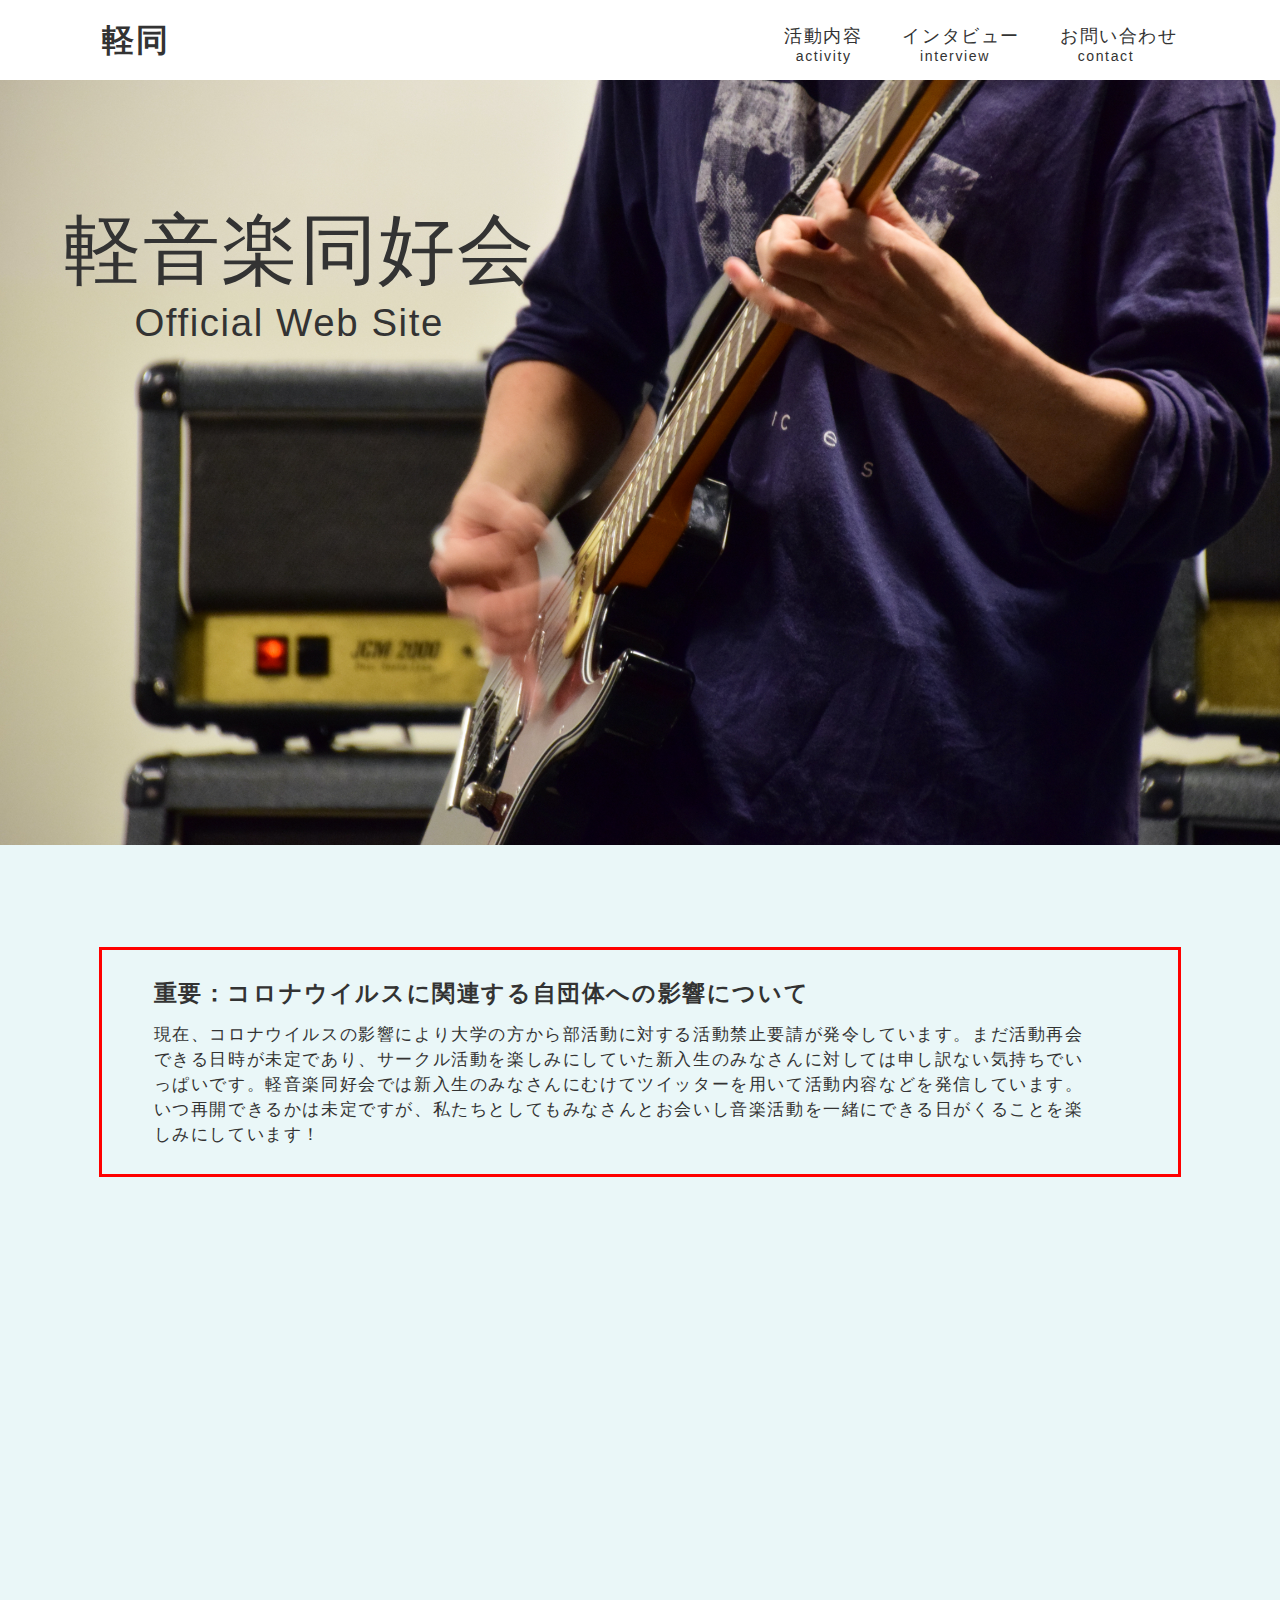
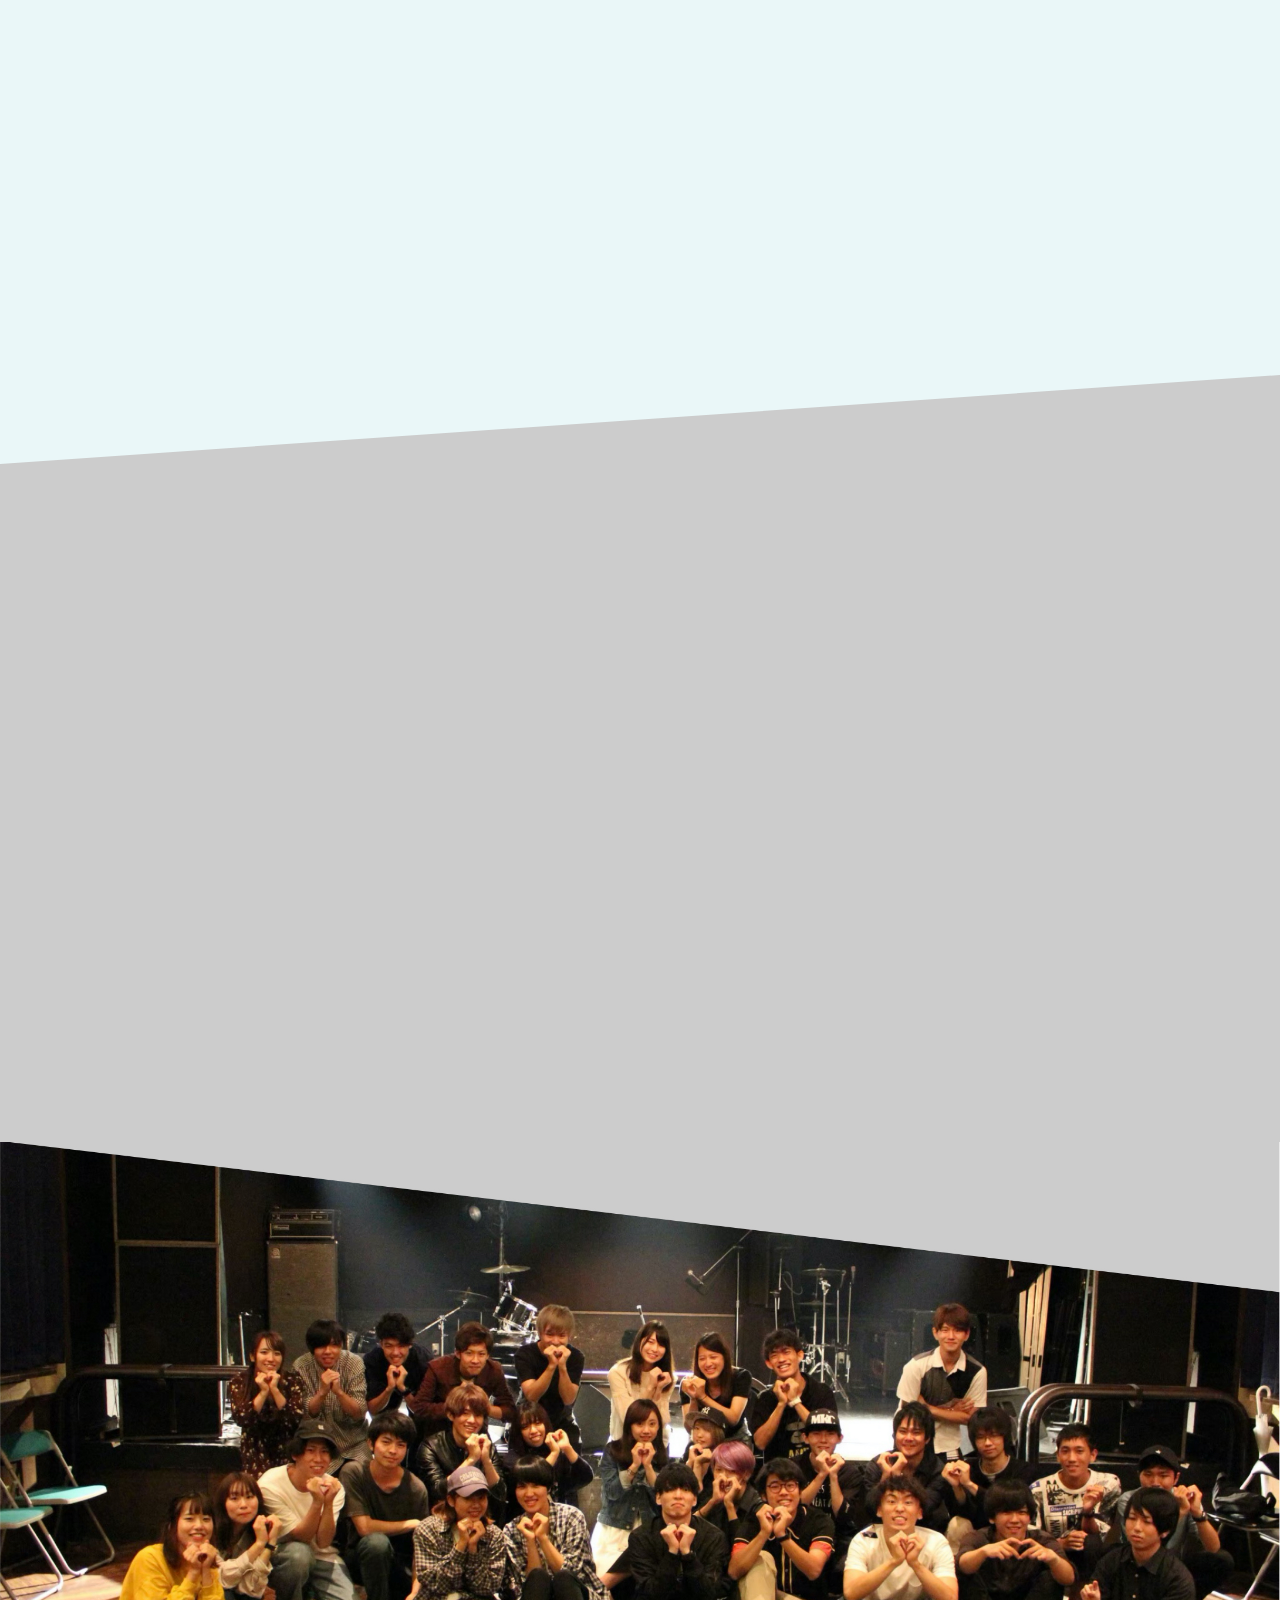
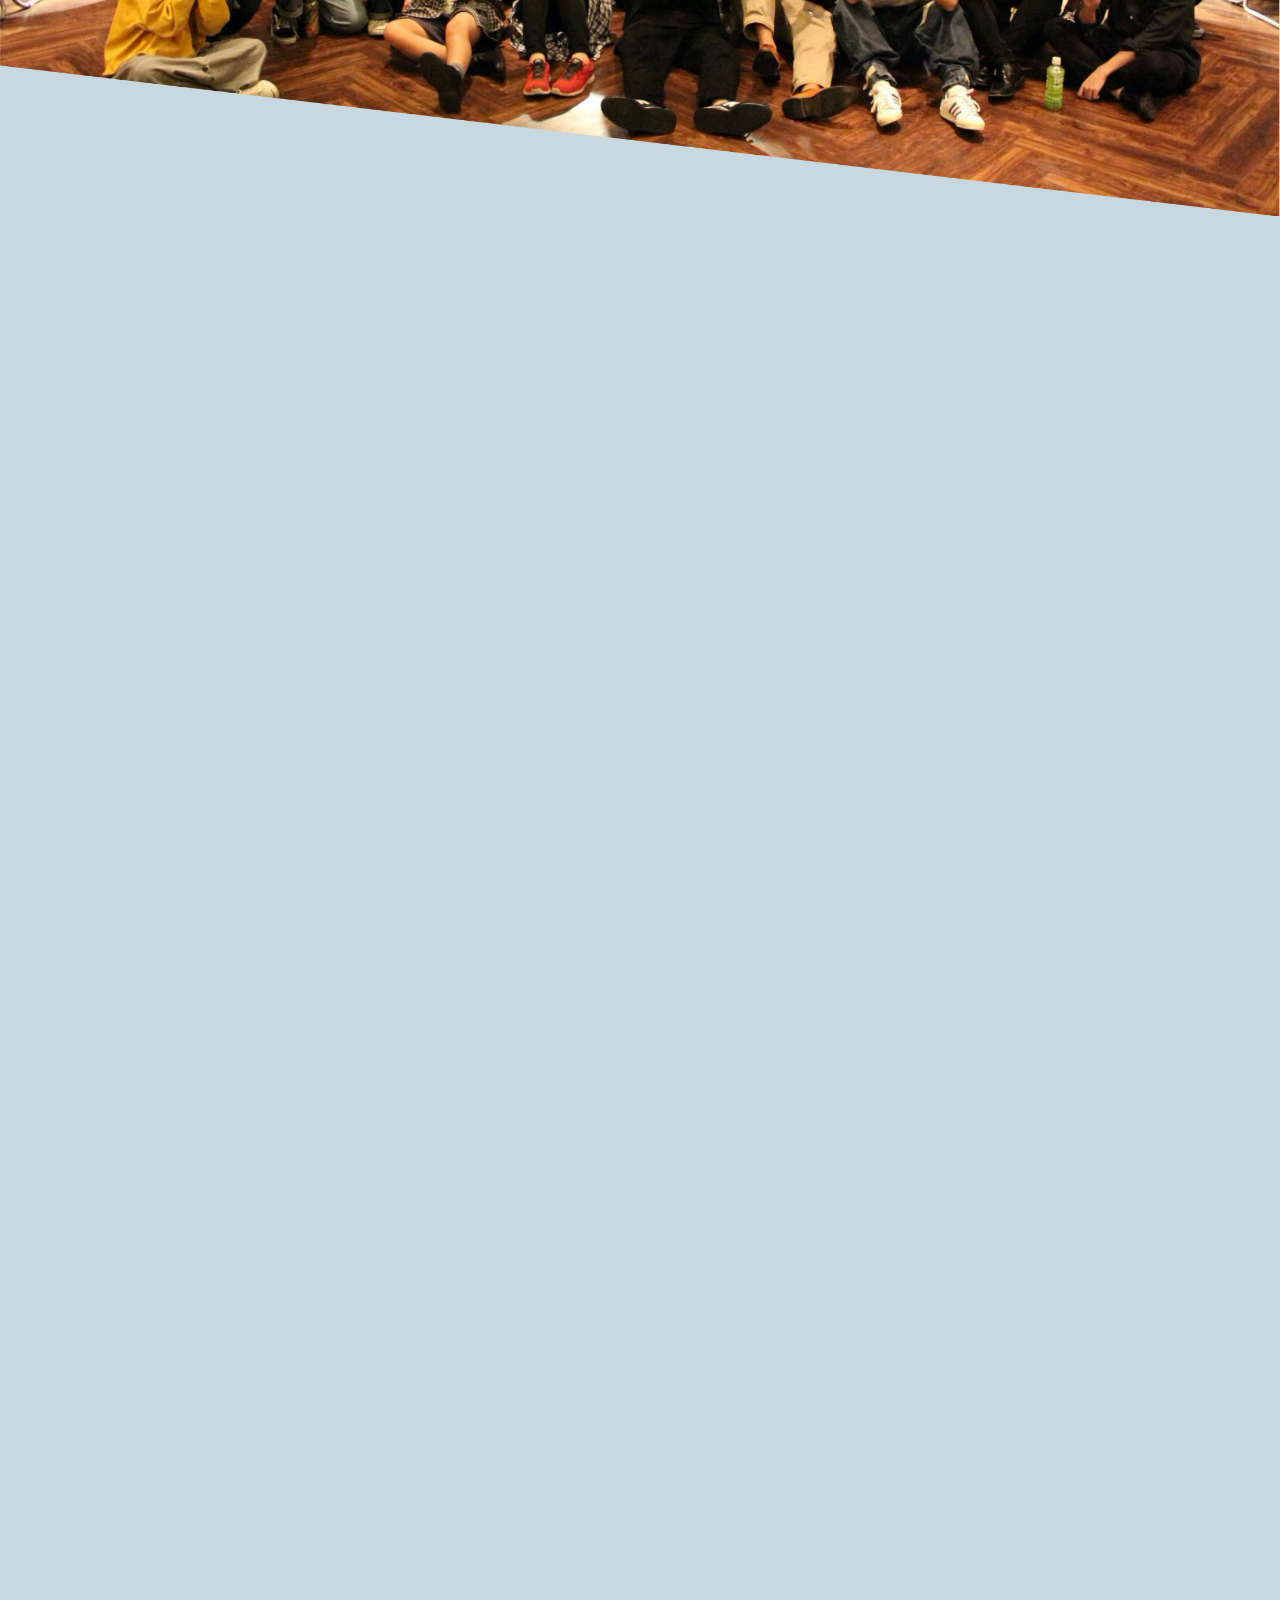
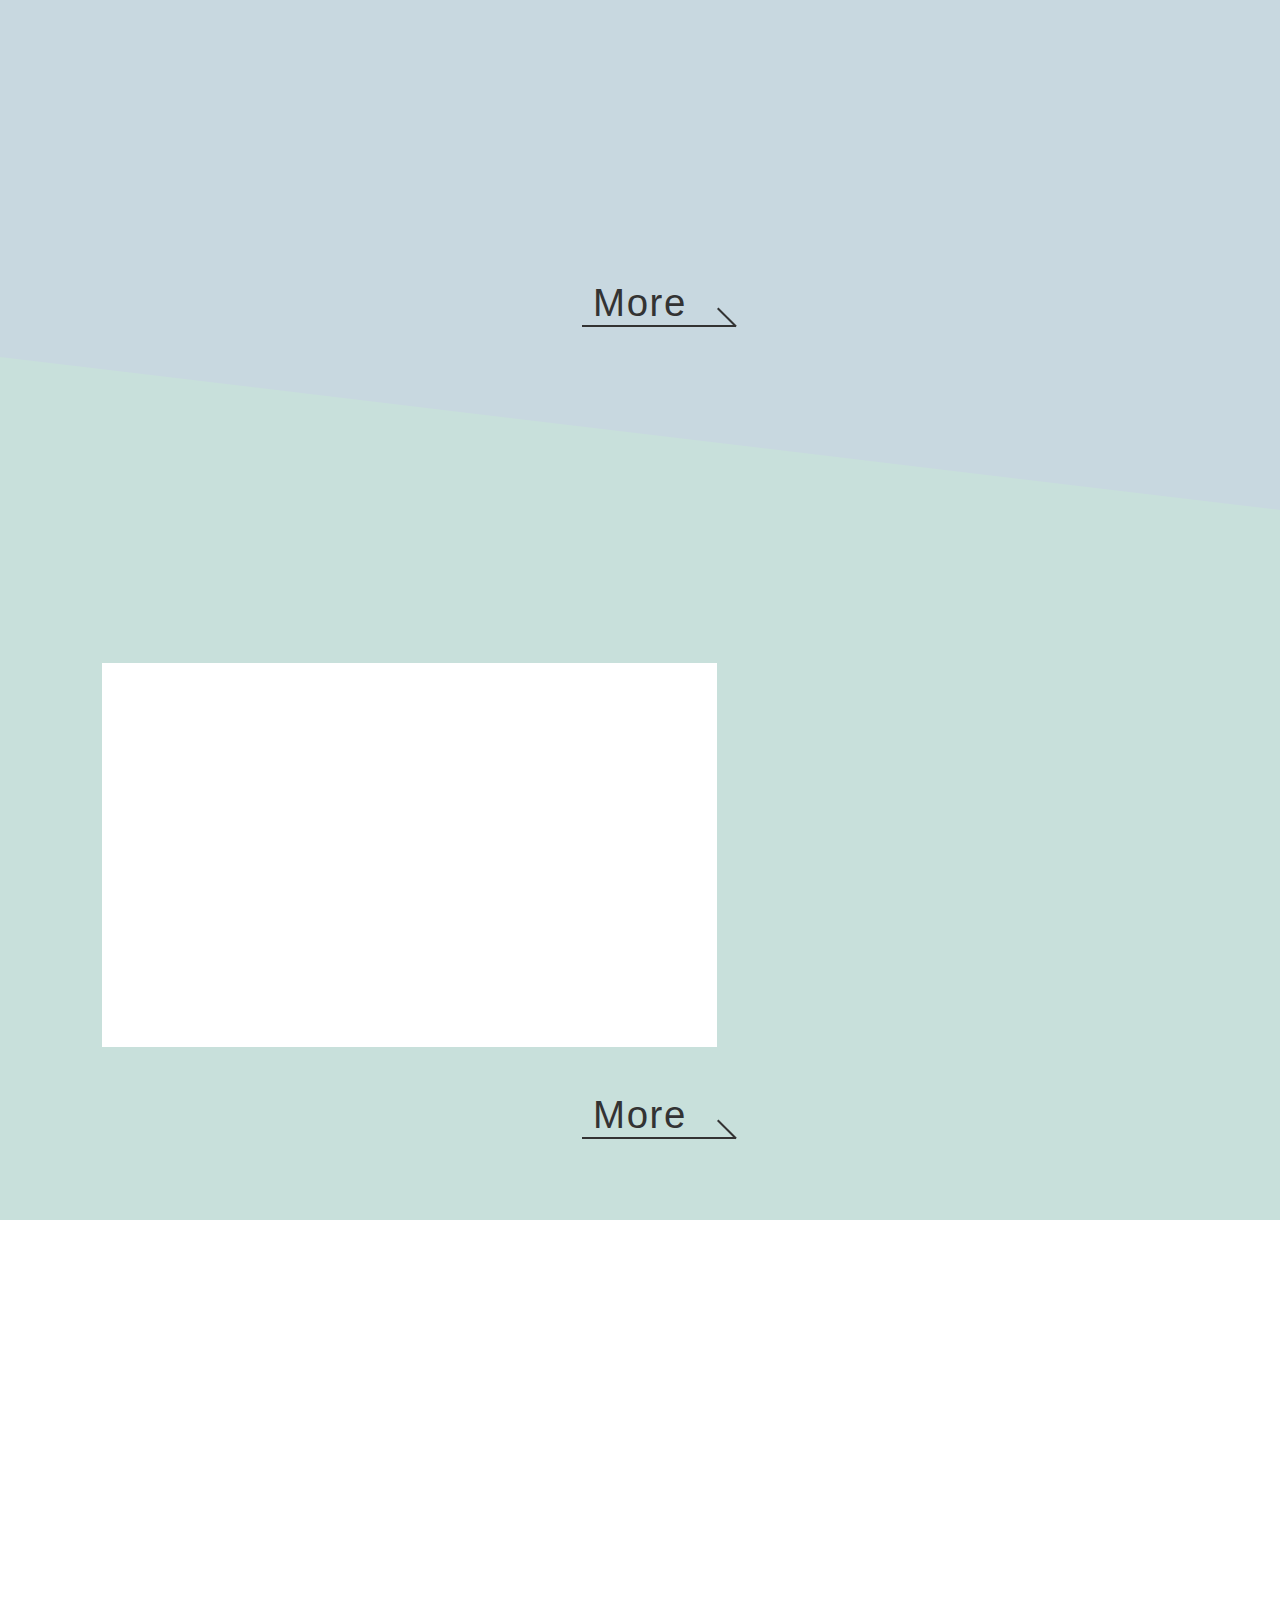
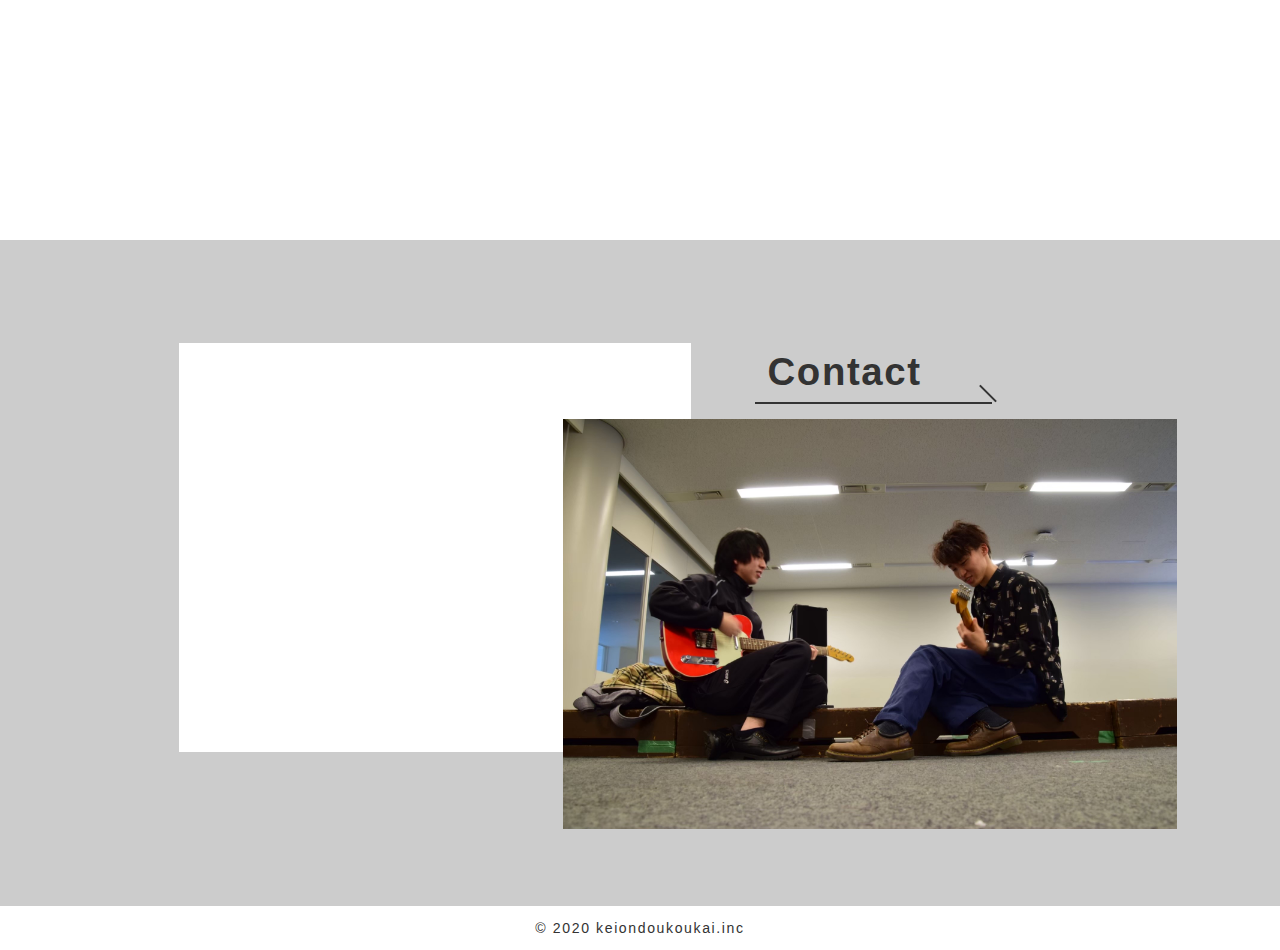
==== commit 5fadaba0: "アップロード前コミット、プッシュ" ====
--- a/index.html
+++ b/index.html
@@ -63,7 +63,7 @@
     <div class="p-rookie-bg-color">
       <section class="p-message-e">
         <div class="c-content-wrapper p-message-e__wrapper">
-          <h2 class="p-message-e__title">コロナウイルスに関連する自団体への影響について</h2>
+          <h2 class="p-message-e__title">重要：コロナウイルスに関連する自団体への影響について</h2>
           <p class="p-message-e__text">現在、コロナウイルスの影響により大学の方から部活動に対する活動禁止要請が発令しています。まだ活動再会できる日時が未定であり、サークル活動を楽しみにしていた新入生のみなさんに対しては申し訳ない気持ちでいっぱいです。軽音楽同好会では新入生のみなさんにむけてツイッターを用いて活動内容などを発信しています。いつ再開できるかは未定ですが、私たちとしてもみなさんとお会いし音楽活動を一緒にできる日がくることを楽しみにしています！</p>
         </div>
       </section>
--- a/css/style.css
+++ b/css/style.css
@@ -1 +1 @@
-body{margin:0;padding:0;box-sizing:border-box;color:#333;line-height:1.5;letter-spacing:.1em;font-family:kozuka-gothic-pro, sans-serif;font-weight:400;font-style:normal;opacity:1;overflow-x:auto}h1,h2,h3{margin:0;padding:0}h2{font-size:1.8vw}@media only screen and (max-width: 559px){h2{font-size:16px}}h3{font-size:1.5vw}@media only screen and (max-width: 559px){h3{font-size:14px}}p{margin:0;padding:0;font-size:1.3vw}@media only screen and (max-width: 559px){p{font-size:12px}}ul{list-style:none;margin:0;padding:0}li{margin:0;padding:0}a{color:#333;text-decoration:none}a:hover{opacity:0.6}img{max-width:100%;display:block;height:100%}figure{margin:0}.l-header{background-color:#fff;height:80px;width:100%;position:fixed;z-index:10000}@media only screen and (max-width: 559px){.l-header{height:auto}}.l-header__scrollBottom{border-bottom:1px solid #ccc}.l-header__wrapper{align-items:center;display:flex;height:80px;justify-content:space-between}@media only screen and (max-width: 559px){.l-header__wrapper{height:auto}}.l-header__title{font-size:2.5vw}@media only screen and (max-width: 559px){.l-header__title{font-size:18px}}.l-header__nav{margin-top:-8px}@media only screen and (max-width: 559px){.l-header__nav{display:none}}.l-header__ul{display:flex}.l-header__li{font-size:1.4vw;margin-left:40px}.l-header__link{position:relative}.l-header__link::after{content:attr(data-text) "";display:block;font-size:1.1vw;position:absolute;top:1.6vw;left:15%}.l-ham{cursor:pointer;display:none;height:40px;position:relative;width:40px}@media only screen and (max-width: 559px){.l-ham{display:block}}.l-ham__line{background-color:#eaf7f8;height:4px;transition:all 0.4s;width:28px;position:absolute;left:10px;top:12px}.l-ham__line--2{top:18px}.l-ham__line--3{top:24px}.clicked .l-ham__line--1{transform:rotate(45deg);top:20px}.clicked .l-ham__line--2{display:none}.clicked .l-ham__line--3{transform:rotate(-45deg);top:20px}.l-ham__menu{background:linear-gradient(to left, #ccc 0%, #C8E0DB 32%, #eaf7f8 100%);border-left:1.2px solid #ccc;border-top:1.2px solid #ccc;height:100vh;margin-top:40px;transition:all 0.5s;transition-timing-function:ease-out;width:232px;position:fixed;right:-232px}.clicked .l-ham__menu{right:0}.l-ham__menu-top{font-size:18px;position:absolute;top:20px;left:24px}.l-ham__ul{margin:68px 0 0}.l-ham__li{font-size:20px;border-top:1px solid #ccc;padding:8px 0 20px 24px}.l-ham__li:nth-of-type(3){border-bottom:1px solid #ccc}.l-ham__link{position:relative}.l-ham__link::after{content:attr(data-text);display:block;font-size:12px;position:absolute;top:24px;left:4px}.l-footer{background-color:#333;color:#fff}.l-footer__content{padding:4vw 0}@media only screen and (max-width: 559px){.l-footer__content{padding:28px 0}}.l-footer__title-last{padding-top:2vw}@media only screen and (max-width: 559px){.l-footer__title-last{padding-top:20px}}.l-footer__message{line-height:2.2}@media only screen and (max-width: 559px){.l-footer__message:last-of-type{padding-top:4px}}.l-footer__copyright{background-color:#fff;color:#333;text-align:center;padding:.8vw 0}.l-footer__small{font-size:1.1vw}@media only screen and (max-width: 559px){.l-footer__small{font-size:10px}}.c-content-wrapper{width:84%;margin:0 auto}@media only screen and (max-width: 559px){.c-content-wrapper{width:calc(100% - 32px);margin:auto}}.c-btn{background-color:#E8C251;border-radius:28px;display:block;height:100px;margin:6vw auto 4vw auto;width:400px}@media only screen and (max-width: 559px){.c-btn{width:254px;height:61px;margin:48px auto}}.c-btn__message{font-size:28px;padding:2vw 2.5vw}@media only screen and (max-width: 559px){.c-btn__message{font-size:18px;width:200px}}.p-activity .c-btn__message{padding:29px 95px}@media only screen and (max-width: 559px){.p-activity .c-btn__message{padding:18.5px 0 0 56px}}.p-introduce .c-btn__message{padding:29px 79px}@media only screen and (max-width: 559px){.p-introduce .c-btn__message{padding:18.5px 0 0 49px}}.c-link-btn{display:block;font-size:3vw;margin:4vw auto 2vw;text-align:center;width:15vw;position:relative}.p-introduce .c-link-btn{margin:8vw auto 2vw}@media only screen and (max-width: 559px){.p-introduce .c-link-btn{margin-bottom:6vw}}@media only screen and (max-width: 559px){.c-link-btn{font-size:20px;margin:32px auto;width:68px}}.c-link-btn::before{border-bottom:2px solid #333;content:'';display:block;width:12vw;position:absolute;top:4vw;left:3vw}@media only screen and (max-width: 559px){.c-link-btn::before{border-bottom:1px solid #333;left:1px;top:28px;width:84px}}.c-link-btn::after{border-right:2px solid #333;content:'';display:block;width:13vw;height:2vw;transform:rotate(-45deg);position:absolute;top:7vw;left:3.1vw}@media only screen and (max-width: 559px){.c-link-btn::after{border-right:1px solid #333;height:8px;left:44px;top:36px;width:42px}}.c-sa{opacity:0;transition:all .5s ease}@media only screen and (max-width: 559px){.c-sa{opacity:1;transition:none}}.c-sa.show{opacity:1;transform:none}.c-sa--lr{transform:translate(-100px, 0)}@media only screen and (max-width: 559px){.c-sa--lr{transform:none}}.c-sa--rl{transform:translate(100px, 0)}@media only screen and (max-width: 559px){.c-sa--rl{transform:none}}.c-sa--up{transform:translate(0, 100px)}@media only screen and (max-width: 559px){.c-sa--up{transform:none}}.c-sa--down{transform:translate(0, -100px)}@media only screen and (max-width: 559px){.c-sa--down{transform:none}}.u-flex{display:flex}@media only screen and (max-width: 559px){.u-flex{display:block}}.u-jc-sb{justify-content:space-between}.u-jc-sa{justify-content:space-around}.u-block{display:block}#p-loading{width:100vw;height:100vh;background-color:#fff;transition-duration:1.5s;transition-property:all, hidden;transition-timing-function:ease;transition-delay:.5s;position:fixed;top:0;left:0;z-index:10000}.p-loading__figure{position:absolute;top:40vh;left:45vw;width:100px;height:100px}.p-loaded{opacity:0;visibility:hidden}.top-page .p-fv{background-image:url("../img/siteTop.jpg");background-size:cover;height:0;padding-top:66%;position:relative;width:100%}@media only screen and (max-width: 559px){.top-page .p-fv{padding-top:100%}}.top-page .p-fv__title{color:#333;font-size:6vw;font-weight:400;position:absolute;top:15vw;left:5vw}@media only screen and (max-width: 559px){.top-page .p-fv__title{color:#fff;font-size:20px;left:1vw;top:168px}}.top-page .p-fv__title--sub{color:#333;font-size:3vw;font-weight:400;position:absolute;top:23vw;left:10.5vw}@media only screen and (max-width: 559px){.top-page .p-fv__title--sub{color:#fff;font-size:12px;left:1.5vw;top:196px}}.p-rookie-bg-color{background-color:#eaf7f8}.p-rookie__content{padding-top:80px}@media only screen and (max-width: 559px){.p-rookie__content{padding-top:60px}}.p-rookie__figure{height:32vw;margin-left:-8vw;padding-top:4vw;width:72vw}@media only screen and (max-width: 559px){.p-rookie__figure{width:100%;height:232px;margin:0;padding:0}}.p-rookie__img{width:100%;height:100%;object-fit:cover;object-position:0% 0%}@media only screen and (max-width: 559px){.p-rookie__img{object-position:64% 0%}}.p-rookie__title{font-weight:600;height:34vw;margin-top:4vw;padding-left:3.5vw;writing-mode:vertical-rl;width:12vw}@media only screen and (max-width: 559px){.p-rookie__title{font-weight:500;height:auto;margin-top:24px;padding:0;writing-mode:initial;width:100%}}.p-rookie__message{line-height:1.4;margin-top:2vw;margin-left:8vw;padding:1vw 0 6vw;width:58vw}@media only screen and (max-width: 559px){.p-rookie__message{margin-top:8px;margin-left:0;padding:0 0 60px;width:100%}}.p-rookie-triangle{width:0;height:0;border-style:solid;border-width:7vw 100vw 0 0;border-color:#eaf7f8 #ccc transparent transparent}.p-message-e{padding-top:8vw}.p-message-e__wrapper{border:3px solid red}.p-message-e__title{padding:2vw 0 0 4vw}@media only screen and (max-width: 559px){.p-message-e__title{padding:16px 0 0 12px}}.p-message-e__text{padding:1vw 0 2vw 4vw;width:88%}@media only screen and (max-width: 559px){.p-message-e__text{padding:12px 0 16px 14px;width:92%}}.p-live{background-color:#ccc;padding-top:8vw}@media only screen and (max-width: 559px){.p-live{padding-top:28px}}.p-live__content{position:relative;padding-bottom:5vw}@media only screen and (max-width: 559px){.p-live__content{display:flex;flex-direction:column-reverse}}.p-live__bg{background-color:#fff;height:32vw;width:52vw;position:absolute;right:0;top:10vw}@media only screen and (max-width: 559px){.p-live__bg{height:auto;width:100%;position:static}}.p-live__title{padding:8vw 0 0 6vw}@media only screen and (max-width: 559px){.p-live__title{font-weight:500;margin:24px 0 0 20px;padding:0}}.p-live__title::before{content:'';background-color:#E8C251;width:4.1vw;height:19vw;position:absolute;top:4vw;left:8.6vw;z-index:-10}@media only screen and (max-width: 559px){.p-live__title::before{left:0;height:32px;top:251px;width:96%}}.p-live__figure{height:32vw;width:48vw}@media only screen and (max-width: 559px){.p-live__figure{width:100%;height:232px}}.p-live__info .p-live__figure{width:34vw;height:58vw}@media only screen and (max-width: 559px){.p-live__info .p-live__figure{width:100%;height:232px;margin-top:24px;padding-bottom:24px}}.p-live__img{width:100%;height:100%;object-fit:cover}.p-live__img--second{width:100%;height:100%;object-fit:cover}.p-live__info{margin-top:8vw}@media only screen and (max-width: 559px){.p-live__info{display:flex;flex-direction:column-reverse;margin-top:12px}}.p-live__message{padding:1.5vw 0 0 6vw;width:80%}@media only screen and (max-width: 559px){.p-live__message{padding:8px 0 20px 20px;width:88%}}.p-live-triangle{width:0;height:0;border-style:solid;border-width:7vw 100vw 0 0;border-color:#eaf7f8 #ccc transparent transparent;margin-top:8vw;border-color:transparent #eaf7f8 transparent transparent}.p-activity{background-color:#C8D8E0}.p-activity__figure--top{width:100vw;height:52.677vw;position:relative}.p-activity__img--top{width:100%;height:100%;object-fit:cover}.p-activity__title{font-weight:600;position:relative;z-index:100}.p-activity__title--sub{margin:40px 0 12px}@media only screen and (max-width: 559px){.p-activity__title--sub{margin:20px 0 0}}@media only screen and (max-width: 559px){.p-activity__title--sub:nth-of-type(2){margin-top:32px}}.p-activity__figure{height:40vw;width:48vw}.p-activity__figure img{object-fit:cover}@media only screen and (max-width: 559px){.p-activity__figure{width:100%;height:232px}}.p-activity__figure:first-of-type{width:40vw;height:28vw;margin-right:2vw;display:inline-block}@media only screen and (max-width: 559px){.p-activity__figure:first-of-type{margin-top:12px;margin-right:0;width:43.5vw}}.p-activity__figure:nth-of-type(2){width:40vw;height:28vw;display:inline-block}.p-activity__figure--gassyuku{height:40vw;width:48vw}@media only screen and (max-width: 559px){.p-activity__figure--gassyuku{height:232px;margin-top:12px;width:100%}}.p-activity__figure--gassyuku img{object-fit:cover}@media only screen and (max-width: 559px){.p-activity__figure--gassyuku img{width:100%}}.p-activity__message{line-height:1.5;letter-spacing:.2em;margin:4vw auto;text-align:center;width:60vw}@media only screen and (max-width: 559px){.p-activity__message{margin:8px 0 0;text-align:left;width:100%}}.p-activity__message--gassyuku{margin:0;padding:12vw 0 0 4vw;width:36vw}@media only screen and (max-width: 559px){.p-activity__message--gassyuku{padding-top:12px;padding-left:0;width:100%}}.p-activity__slider{overflow-x:auto}.p-activity__slider--x{display:flex;justify-content:space-around}@media only screen and (max-width: 559px){.p-activity__slider--x{display:inline-flex}}.p-activity__slider--x figure{height:24vw;margin-top:3vw;width:26vw}@media only screen and (max-width: 559px){.p-activity__slider--x figure{height:212px;margin:12px 16px 0 0;width:70vw}}.p-activity__slider--x img{object-fit:cover;width:100%}.p-activity__triangle{display:block;content:'';width:0;height:0;border-right:100vw solid #ccc;border-bottom:7vw solid #000;border-bottom:12vw solid #C8E0DB;border-right:100vw solid #C8D8E0}.p-introduce{background-color:#C8E0DB;padding-bottom:4vw;position:relative}.p-introduce__title{position:absolute;top:5.5vw}@media only screen and (max-width: 559px){.p-introduce__title{padding:20px 0;position:static}}.p-introduce__figure{height:36vw;margin-left:auto;padding-top:1vw;width:48vw}@media only screen and (max-width: 559px){.p-introduce__figure{height:232px;padding-top:0;width:100%}}.p-introduce__figure img{object-fit:cover;object-position:-12% 0%;width:100%}@media only screen and (max-width: 559px){.p-introduce__figure img{object-position:0% 0%}}.p-introduce__bg{background-color:#fff;width:48vw;height:30vw;position:absolute;top:12vw}@media only screen and (max-width: 559px){.p-introduce__bg{height:auto;padding-bottom:32px;position:static;width:100%}}.p-introduce__affiliation{padding-top:5vw;margin-left:8vw}@media only screen and (max-width: 559px){.p-introduce__affiliation{margin-left:16px;padding:32px 0 0}}.p-introduce__name{margin-left:8vw;padding-top:0.4vw}@media only screen and (max-width: 559px){.p-introduce__name{padding:0;margin-left:16px}}.p-introduce__message{letter-spacing:.1em;line-height:1.5;margin-left:8vw;padding-top:3vw;width:68%}@media only screen and (max-width: 559px){.p-introduce__message{margin-left:16px;padding-top:8px;width:90%}}.p-keidou-img{background-image:url("../img/keidou-img.JPG");background-size:cover;background-position:0% 80%;background-attachment:fixed;height:620px}@media only screen and (max-width: 559px){.p-keidou-img{background-attachment:initial;height:220px}}.activity-page .p-fv{background-image:url("../img/activityTop.JPG");background-size:cover;height:0;padding-top:66%;position:relative;width:100%}@media only screen and (max-width: 559px){.activity-page .p-fv{padding-top:100%}}.activity-page .p-fv__title{color:#fff;font-size:6vw;font-weight:400;position:absolute;top:15vw;left:5vw}@media only screen and (max-width: 559px){.activity-page .p-fv__title{top:44vw}}.activity-page .p-fv__title--sub{color:#fff;font-size:3vw;font-weight:400;position:absolute;top:23vw;left:10.5vw}@media only screen and (max-width: 559px){.activity-page .p-fv__title--sub{top:52vw}}.p-introduction{background:linear-gradient(to bottom, #fff 0%, #fff 10%, #ccc 10%, #ccc 100%);padding:36px 0}@media only screen and (max-width: 559px){.p-introduction{padding:36px 0 0}}.p-introduction__wrapper{background-color:#eaf7f8;height:200px;margin-left:auto;width:80vw}@media only screen and (max-width: 559px){.p-introduction__wrapper{height:auto;width:100%}}.p-introduction__text{padding:56px 0 0 140px;width:80%}@media only screen and (max-width: 559px){.p-introduction__text{padding:40px 36px;width:auto}}.p-introduction__relative{position:relative}.p-introduction__figure{height:680px;margin-top:36px;width:80vw}@media only screen and (max-width: 559px){.p-introduction__figure{height:200px;margin-top:20px;width:100%}}.p-introduction__img{object-fit:cover;width:100%}.p-introduction__index{position:absolute;top:6vw;right:0}@media only screen and (max-width: 559px){.p-introduction__index{position:static;background-color:#fff}}.p-introduction__nav{width:48vw}@media only screen and (max-width: 559px){.p-introduction__nav{width:100%}}.p-introduction__title{padding:0 0 2vw 31.5vw}@media only screen and (max-width: 559px){.p-introduction__title{text-align:center;padding:8px 0}}.p-introduction__li:nth-last-of-type(even){background-color:#fff}.p-introduction__li:nth-last-of-type(odd){background-color:#ccc}.p-introduction__span{font-size:2.4vw;margin-right:2vw}.p-introduction__link{display:block;font-size:1.4vw;padding:1.5vw 8vw;position:relative}@media only screen and (max-width: 559px){.p-introduction__link{padding:16px 32px}}.p-introduction__box{display:inline-block;height:40px;width:6.5vw;padding-top:0.6vw;position:absolute;top:2vw;right:8vw}@media only screen and (max-width: 559px){.p-introduction__box{height:10px;top:15px;right:60px}}.p-introduction__box::before{border-bottom:2px solid #333;content:'';display:block;width:6.5vw;height:4px;position:absolute;top:2.4vw;left:-1vw}@media only screen and (max-width: 559px){.p-introduction__box::before{width:12.4vw;border-bottom:1px solid #333;top:12px;left:-4px}}.p-introduction__box::after{border-right:2px solid #333;content:'';display:block;height:1.3vw;transform:rotate(-45deg);position:absolute;top:1.656vw;right:1.4vw}@media only screen and (max-width: 559px){.p-introduction__box::after{height:6px;top:11px;right:-4vw;border-right:1px solid #333}}.p-content{padding-bottom:4vw}.p-content__title{text-align:center;padding:4vw 0}@media only screen and (max-width: 559px){.p-content__title{padding:8px 0}}@media only screen and (max-width: 559px){.p-content__title--sub{padding-left:16px}}.p-content__section{justify-content:center;margin-top:6vw}.p-content__section:first-of-type{margin-top:0}@media only screen and (max-width: 559px){.p-content__section:nth-of-type(even){display:flex;flex-direction:column-reverse}}.p-content__figure{height:32vw;width:40vw}@media only screen and (max-width: 559px){.p-content__figure{height:232px;width:100%}}.p-content__img{object-fit:cover;width:100%}.p-content__desc{background-color:#eaf7f8;padding:8vw 0vw 0 4vw;width:40vw}@media only screen and (max-width: 559px){.p-content__desc{padding:20px 0;width:100%}}.p-content__text{margin-top:2vw;width:33vw}@media only screen and (max-width: 559px){.p-content__text{margin-top:8px;padding-left:16px;width:92%}}.p-contact{background-color:#ccc;height:52vw;position:relative}@media only screen and (max-width: 559px){.p-contact{position:static;height:auto;padding:36px 0 30px}}.p-contact__figure{height:32vw;width:48vw;position:absolute;top:14vw;right:8vw;z-index:1}@media only screen and (max-width: 559px){.p-contact__figure{height:232px;width:90%;margin:0 auto;position:static}}.p-contact__img{object-fit:cover}.p-contact__link{position:absolute;top:8vw;right:28vw}@media only screen and (max-width: 559px){.p-contact__link{position:relative;display:block;height:20px;margin:28px 20px 0;padding-left:28px;width:82px;top:0;right:0}}.p-contact__link::before{border-bottom:2px solid #333;content:'';display:block;width:6.5vw;height:4px;position:absolute;top:2.4vw;left:-1vw;top:4.3vw;width:18.5vw}@media only screen and (max-width: 559px){.p-contact__link::before{border-bottom:1px solid #333;left:22px;top:13px;width:88px}}.p-contact__link::after{border-right:2px solid #333;content:'';display:block;height:1.3vw;transform:rotate(-45deg);position:absolute;top:1.656vw;right:1.4vw;height:1.8vw;right:-4.6vw;top:3.1vw}@media only screen and (max-width: 559px){.p-contact__link::after{border-right:1px solid #333;top:7px;right:4px;height:12px;z-index:100000}}.p-contact__title{font-size:3vw}.p-contact__desc{background-color:#fff;height:32vw;width:40vw;position:absolute;top:8vw;left:14vw}@media only screen and (max-width: 559px){.p-contact__desc{position:static;margin:0 auto;height:80px;width:90%}}.p-contact__text{margin:10vw 0 0 17vw;writing-mode:vertical-rl}@media only screen and (max-width: 559px){.p-contact__text{writing-mode:initial;padding-left:32px;padding-top:16px;margin:0}}.p-contact__text:nth-of-type(2){margin:-11vw 0 0 13vw;writing-mode:vertical-rl}@media only screen and (max-width: 559px){.p-contact__text:nth-of-type(2){writing-mode:initial;padding-left:32px;padding-top:0;margin:0}}.interview-page .p-fv{background-image:url("../img/kurikon2.JPG");background-size:cover;height:0;padding-top:66%;position:relative;width:100%}@media only screen and (max-width: 559px){.interview-page .p-fv{background-position:56% 0%;padding-top:100%}}.interview-page .p-fv__title{color:#fff;font-size:6vw;font-weight:400;position:absolute;top:15vw;left:5vw}@media only screen and (max-width: 559px){.interview-page .p-fv__title{font-size:20px;left:1vw;top:66vw}}.interview-page .p-fv__title--sub{color:#fff;font-size:3vw;font-weight:400;position:absolute;top:23vw;left:15vw}@media only screen and (max-width: 559px){.interview-page .p-fv__title--sub{font-size:12px;left:1.5vw;top:74vw}}.p-interview{background-color:#ccc;height:180vw;padding-top:8vw;position:relative;z-index:-10}@media only screen and (max-width: 559px){.p-interview{height:1120px;padding-top:24px}}.p-interview__section{position:relative}.p-interview__section:nth-of-type(2){margin-top:66vw}@media only screen and (max-width: 559px){.p-interview__section:nth-of-type(2){margin-top:560px}}.p-interview__section:nth-of-type(3){margin-top:20vw}@media only screen and (max-width: 559px){.p-interview__section:nth-of-type(3){margin-top:280px}}.p-interview__wrapper{background-color:#fff;position:absolute;height:76vw;width:88vw;z-index:-5}@media only screen and (max-width: 559px){.p-interview__wrapper{height:390px;width:96%}}.p-interview__figure{height:36vw;margin-left:48vw;padding-top:4vw;width:52vw}@media only screen and (max-width: 559px){.p-interview__figure{height:232px;margin-left:auto;padding-top:24px;width:90%}}.section2 .p-interview__figure{margin-left:0}@media only screen and (max-width: 559px){.p-interview__img{object-fit:cover}}.p-interview__desc{background-color:#eaf7f8;height:48vw;width:64vw;position:absolute;left:8vw;top:16vw;z-index:-1}@media only screen and (max-width: 559px){.p-interview__desc{height:306px;left:36px;top:256px;width:88%}}.section2 .p-interview__desc{background-color:#C8D8E0;left:17vw;width:83vw}@media only screen and (max-width: 559px){.section2 .p-interview__desc{height:392px;left:27px;top:168px;width:92%}}.section3 .p-interview__desc{background-color:#C8E0DB}@media only screen and (max-width: 559px){.section3 .p-interview__desc{height:456px;left:0;top:172px;width:100%}}.p-interview__name{padding:11vw 14vw 0}@media only screen and (max-width: 559px){.p-interview__name{padding:12px 20px}}.section2 .p-interview__name{padding:10vw 0 0 52vw}@media only screen and (max-width: 559px){.section2 .p-interview__name{padding:112px 0 0 16px}}@media only screen and (max-width: 559px){.section3 .p-interview__name{padding:108px 0 0 48px}}.p-interview__text{margin:0 auto;padding-top:11vw;width:44vw}@media only screen and (max-width: 559px){.p-interview__text{margin:0;padding-top:0;padding-left:20px;width:86%}}.section2 .p-interview__text{margin-left:23vw;padding-top:13vw}@media only screen and (max-width: 559px){.section2 .p-interview__text{margin:0;padding:16px 0 0 16px;width:84%}}@media only screen and (max-width: 559px){.section3 .p-interview__text{padding-left:48px;padding-top:12px;width:74%}}.p-achieve{background-color:#ccc;margin:20vw 0 8vw;padding-bottom:4vw}@media only screen and (max-width: 559px){.p-achieve{margin-top:604px;padding-bottom:28px}}.p-achieve__title{text-align:center;padding:4vw 0}@media only screen and (max-width: 559px){.p-achieve__title{padding:16px 0}}.p-achieve__figure{height:24vw;width:34vw}@media only screen and (max-width: 559px){.p-achieve__figure{height:232px;margin:0 auto;width:90%}}@media only screen and (max-width: 559px){.p-achieve__figure:nth-of-type(2){margin-top:8px}}.p-achieve__img{object-fit:cover}.p-achieve__text{margin:4vw auto 0;width:56vw}@media only screen and (max-width: 559px){.p-achieve__text{margin:16px auto 0;width:80%}}.contact-page .p-fv{background-image:url("../img/effector.JPG");background-size:cover;height:0;padding-top:66%;position:relative;width:100%}@media only screen and (max-width: 559px){.contact-page .p-fv{background-position:56% 0%;padding-top:100%}}.contact-page .p-fv__title{color:#fff;font-size:6vw;font-weight:400;position:absolute;top:15vw;left:5vw}@media only screen and (max-width: 559px){.contact-page .p-fv__title{font-size:20px;top:112px;left:12px}}.contact-page .p-fv__title--sub{color:#fff;font-size:3vw;font-weight:400;position:absolute;top:23vw;left:17vw}@media only screen and (max-width: 559px){.contact-page .p-fv__title--sub{font-size:12px;top:136px;left:46px}}.p-info{background-image:url("../img/activity2.1.jpg");background-size:cover;height:44vw;margin-top:4vw;padding-top:10vw}@media only screen and (max-width: 559px){.p-info{background-position:60% 0%;margin-top:16px;padding-top:36px;height:304px}}.p-info__bg{background-color:#ccc;height:35vw;margin:0 auto;opacity:0.7;width:80vw}@media only screen and (max-width: 559px){.p-info__bg{height:276px;width:90%}}.p-info__title{padding-top:8vw;padding-left:6vw}@media only screen and (max-width: 559px){.p-info__title{padding:28px 0 0 24px}}.p-info__title:nth-of-type(2){padding-top:5vw}@media only screen and (max-width: 559px){.p-info__title:nth-of-type(2){padding-top:24px}}.p-info__text{padding:1vw 0 0 6vw;width:68vw}@media only screen and (max-width: 559px){.p-info__text{padding:4px 0 0 24px}}.p-faq{background-color:#C8D8E0;margin-top:4vw;padding-bottom:4vw}@media only screen and (max-width: 559px){.p-faq{margin-top:16px;padding-bottom:28px}}.p-faq__title{margin-left:14.5vw;padding-top:4vw}@media only screen and (max-width: 559px){.p-faq__title{padding-top:28px;margin-left:14px}}.p-faq__ul{max-width:70vw}@media only screen and (max-width: 559px){.p-faq__ul{max-width:100%}}.p-faq__li{padding-top:4vw}@media only screen and (max-width: 559px){.p-faq__li{padding-top:40px}}@media only screen and (max-width: 559px){.p-faq__li:nth-of-type(1){padding-top:20px}}.p-faq__span{color:#f39;font-size:2vw}.p-faq__ans{padding-top:0.2vw}@media only screen and (max-width: 559px){.p-faq__ans{padding-top:8px}}.p-greeting{border-bottom:1px solid #ccc;padding-bottom:8vw}@media only screen and (max-width: 559px){.p-greeting{padding-bottom:32px}}.p-greeting__title{margin-left:14.5vw;padding-top:8vw}@media only screen and (max-width: 559px){.p-greeting__title{margin-left:14px;padding-top:32px}}.p-greeting__text{margin-left:14.5vw;padding-top:2vw;width:68vw}@media only screen and (max-width: 559px){.p-greeting__text{margin-left:14px;padding-top:12px;width:90%}}
+body{margin:0;padding:0;box-sizing:border-box;color:#333;line-height:1.5;letter-spacing:.1em;font-family:kozuka-gothic-pro, sans-serif;font-weight:400;font-style:normal;opacity:1;overflow-x:auto}h1,h2,h3{margin:0;padding:0}h2{font-size:1.8vw}@media only screen and (max-width: 559px){h2{font-size:16px}}h3{font-size:1.5vw}@media only screen and (max-width: 559px){h3{font-size:14px}}p{margin:0;padding:0;font-size:1.3vw}@media only screen and (max-width: 559px){p{font-size:12px}}ul{list-style:none;margin:0;padding:0}li{margin:0;padding:0}a{color:#333;text-decoration:none}a:hover{opacity:0.6}img{max-width:100%;display:block;height:100%}figure{margin:0}.l-header{background-color:#fff;height:80px;width:100%;position:fixed;z-index:10000}@media only screen and (max-width: 559px){.l-header{height:auto}}.l-header__scrollBottom{border-bottom:1px solid #ccc}.l-header__wrapper{align-items:center;display:flex;height:80px;justify-content:space-between}@media only screen and (max-width: 559px){.l-header__wrapper{height:auto}}.l-header__title{font-size:2.5vw}@media only screen and (max-width: 559px){.l-header__title{font-size:18px}}.l-header__nav{margin-top:-8px}@media only screen and (max-width: 559px){.l-header__nav{display:none}}.l-header__ul{display:flex}.l-header__li{font-size:1.4vw;margin-left:40px}.l-header__link{position:relative}.l-header__link::after{content:attr(data-text) "";display:block;font-size:1.1vw;position:absolute;top:1.6vw;left:15%}.l-ham{cursor:pointer;display:none;height:40px;position:relative;width:40px}@media only screen and (max-width: 559px){.l-ham{display:block}}.l-ham__line{background-color:#eaf7f8;height:4px;transition:all 0.4s;width:28px;position:absolute;left:10px;top:12px}.l-ham__line--2{top:18px}.l-ham__line--3{top:24px}.clicked .l-ham__line--1{transform:rotate(45deg);top:20px}.clicked .l-ham__line--2{display:none}.clicked .l-ham__line--3{transform:rotate(-45deg);top:20px}.l-ham__menu{background:linear-gradient(to left, #ccc 0%, #C8E0DB 32%, #eaf7f8 100%);border-left:1.2px solid #ccc;border-top:1.2px solid #ccc;height:100vh;margin-top:40px;transition:all 0.5s;transition-timing-function:ease-out;width:232px;position:fixed;right:-232px}.clicked .l-ham__menu{right:0}.l-ham__menu-top{font-size:18px;position:absolute;top:20px;left:24px}.l-ham__ul{margin:68px 0 0}.l-ham__li{font-size:20px;border-top:1px solid #ccc;padding:8px 0 20px 24px}.l-ham__li:nth-of-type(3){border-bottom:1px solid #ccc}.l-ham__link{position:relative}.l-ham__link::after{content:attr(data-text);display:block;font-size:12px;position:absolute;top:24px;left:4px}.l-footer{background-color:#333;color:#fff}.l-footer__content{padding:4vw 0}@media only screen and (max-width: 559px){.l-footer__content{padding:28px 0}}.l-footer__title-last{padding-top:2vw}@media only screen and (max-width: 559px){.l-footer__title-last{padding-top:20px}}.l-footer__message{line-height:2.2}@media only screen and (max-width: 559px){.l-footer__message:last-of-type{padding-top:4px}}.l-footer__copyright{background-color:#fff;color:#333;text-align:center;padding:.8vw 0}.l-footer__small{font-size:1.1vw}@media only screen and (max-width: 559px){.l-footer__small{font-size:10px}}.c-content-wrapper{width:84%;margin:0 auto}@media only screen and (max-width: 559px){.c-content-wrapper{width:calc(100% - 32px);margin:auto}}.c-btn{background-color:#E8C251;border-radius:28px;display:block;height:100px;margin:6vw auto 4vw auto;width:400px}@media only screen and (max-width: 559px){.c-btn{width:254px;height:61px;margin:48px auto}}.c-btn__message{font-size:28px;padding:2vw 2.5vw}@media only screen and (max-width: 559px){.c-btn__message{font-size:18px;width:200px}}.p-activity .c-btn__message{padding:29px 95px}@media only screen and (max-width: 559px){.p-activity .c-btn__message{padding:18.5px 0 0 56px}}.p-introduce .c-btn__message{padding:29px 79px}@media only screen and (max-width: 559px){.p-introduce .c-btn__message{padding:18.5px 0 0 49px}}.c-link-btn{display:block;font-size:3vw;margin:4vw auto 2vw;text-align:center;width:15vw;position:relative}.p-introduce .c-link-btn{margin:8vw auto 2vw}@media only screen and (max-width: 559px){.p-introduce .c-link-btn{margin-bottom:6vw}}@media only screen and (max-width: 559px){.c-link-btn{font-size:20px;margin:32px auto;width:68px}}.c-link-btn::before{border-bottom:2px solid #333;content:'';display:block;width:12vw;position:absolute;top:4vw;left:3vw}@media only screen and (max-width: 559px){.c-link-btn::before{border-bottom:1px solid #333;left:1px;top:28px;width:84px}}.c-link-btn::after{border-right:2px solid #333;content:'';display:block;width:13vw;height:2vw;transform:rotate(-45deg);position:absolute;top:7vw;left:3.1vw}@media only screen and (max-width: 559px){.c-link-btn::after{border-right:1px solid #333;height:8px;left:44px;top:36px;width:42px}}.c-sa{opacity:0;transition:all .5s ease}@media only screen and (max-width: 559px){.c-sa{opacity:1;transition:none}}.c-sa.show{opacity:1;transform:none}.c-sa--lr{transform:translate(-100px, 0)}@media only screen and (max-width: 559px){.c-sa--lr{transform:none}}.c-sa--rl{transform:translate(100px, 0)}@media only screen and (max-width: 559px){.c-sa--rl{transform:none}}.c-sa--up{transform:translate(0, 100px)}@media only screen and (max-width: 559px){.c-sa--up{transform:none}}.c-sa--down{transform:translate(0, -100px)}@media only screen and (max-width: 559px){.c-sa--down{transform:none}}.u-flex{display:flex}@media only screen and (max-width: 559px){.u-flex{display:block}}.u-jc-sb{justify-content:space-between}.u-jc-sa{justify-content:space-around}.u-block{display:block}#p-loading{width:100vw;height:100vh;background-color:#fff;transition-duration:1.5s;transition-property:all, hidden;transition-timing-function:ease;transition-delay:.5s;position:fixed;top:0;left:0;z-index:10000}.p-loading__figure{position:absolute;top:40vh;left:45vw;width:100px;height:100px}.p-loaded{opacity:0;visibility:hidden}.top-page .p-fv{background-image:url("../img/siteTop.jpg");background-size:cover;height:0;padding-top:66%;position:relative;width:100%}@media only screen and (max-width: 559px){.top-page .p-fv{padding-top:100%}}.top-page .p-fv__title{color:#333;font-size:6vw;font-weight:400;position:absolute;top:15vw;left:5vw}@media only screen and (max-width: 559px){.top-page .p-fv__title{color:#fff;font-size:20px;left:1vw;top:168px}}.top-page .p-fv__title--sub{color:#333;font-size:3vw;font-weight:400;position:absolute;top:23vw;left:10.5vw}@media only screen and (max-width: 559px){.top-page .p-fv__title--sub{color:#fff;font-size:12px;left:1.5vw;top:196px}}.p-rookie-bg-color{background-color:#eaf7f8}.p-rookie__content{padding-top:80px}@media only screen and (max-width: 559px){.p-rookie__content{padding-top:60px}}.p-rookie__figure{height:32vw;margin-left:-8vw;padding-top:4vw;width:72vw}@media only screen and (max-width: 559px){.p-rookie__figure{width:100%;height:232px;margin:0;padding:0}}.p-rookie__img{width:100%;height:100%;object-fit:cover;object-position:0% 0%}@media only screen and (max-width: 559px){.p-rookie__img{object-position:64% 0%}}.p-rookie__title{font-weight:600;height:34vw;margin-top:4vw;padding-left:3.5vw;writing-mode:vertical-rl;width:12vw}@media only screen and (max-width: 559px){.p-rookie__title{font-weight:500;height:auto;margin-top:24px;padding:0;writing-mode:initial;width:100%}}.p-rookie__message{line-height:1.4;margin-top:2vw;margin-left:8vw;padding:1vw 0 6vw;width:58vw}@media only screen and (max-width: 559px){.p-rookie__message{margin-top:8px;margin-left:0;padding:0 0 60px;width:100%}}.p-rookie-triangle{width:0;height:0;border-style:solid;border-width:7vw 100vw 0 0;border-color:#eaf7f8 #ccc transparent transparent}.p-message-e{padding-top:8vw}.p-message-e__wrapper{border:3px solid red}.p-message-e__title{padding:2vw 0 0 4vw}@media only screen and (max-width: 559px){.p-message-e__title{padding:16px 0 0 12px}}.p-message-e__text{padding:1vw 0 2vw 4vw;width:88%}@media only screen and (max-width: 559px){.p-message-e__text{padding:12px 0 16px 14px;width:92%}}.p-live{background-color:#ccc;padding-top:8vw}@media only screen and (max-width: 559px){.p-live{padding-top:28px}}.p-live__content{position:relative;padding-bottom:5vw}@media only screen and (max-width: 559px){.p-live__content{display:flex;flex-direction:column-reverse}}.p-live__bg{background-color:#fff;height:32vw;width:52vw;position:absolute;right:0;top:10vw}@media only screen and (max-width: 559px){.p-live__bg{height:auto;width:100%;position:static}}.p-live__title{padding:8vw 0 0 6vw}@media only screen and (max-width: 559px){.p-live__title{font-weight:500;margin:24px 0 0 20px;padding:0}}.p-live__title::before{content:'';background-color:#E8C251;width:4.1vw;height:19vw;position:absolute;top:4vw;left:8.6vw;z-index:-10}@media only screen and (max-width: 559px){.p-live__title::before{left:0;height:32px;top:251px;width:96%}}.p-live__figure{height:32vw;width:48vw}@media only screen and (max-width: 559px){.p-live__figure{width:100%;height:232px}}.p-live__info .p-live__figure{width:34vw;height:58vw}@media only screen and (max-width: 559px){.p-live__info .p-live__figure{width:100%;height:232px;margin-top:24px;padding-bottom:24px}}.p-live__img{width:100%;height:100%;object-fit:cover}.p-live__img--second{width:100%;height:100%;object-fit:cover}.p-live__info{margin-top:8vw}@media only screen and (max-width: 559px){.p-live__info{display:flex;flex-direction:column-reverse;margin-top:12px}}.p-live__message{padding:1.5vw 0 0 6vw;width:80%}@media only screen and (max-width: 559px){.p-live__message{padding:8px 0 20px 20px;width:88%}}.p-live-triangle{width:0;height:0;border-style:solid;border-width:7vw 100vw 0 0;border-color:#eaf7f8 #ccc transparent transparent;margin-top:8vw;border-color:transparent #eaf7f8 transparent transparent}.p-activity{background-color:#C8D8E0}.p-activity__figure--top{width:100vw;height:52.677vw;position:relative}.p-activity__img--top{width:100%;height:100%;object-fit:cover}.p-activity__title{font-weight:600;position:relative;z-index:100}.p-activity__title--sub{margin:40px 0 12px}@media only screen and (max-width: 559px){.p-activity__title--sub{margin:20px 0 0}}@media only screen and (max-width: 559px){.p-activity__title--sub:nth-of-type(2){margin-top:32px}}.p-activity__figure{height:40vw;width:48vw}.p-activity__figure img{object-fit:cover}@media only screen and (max-width: 559px){.p-activity__figure{width:100%;height:232px}}.p-activity__figure:first-of-type{width:40vw;height:28vw;margin-right:2vw;display:inline-block}@media only screen and (max-width: 559px){.p-activity__figure:first-of-type{margin-top:12px;margin-right:0;width:43.5vw}}.p-activity__figure:nth-of-type(2){width:40vw;height:28vw;display:inline-block}.p-activity__figure--gassyuku{height:40vw;width:48vw}@media only screen and (max-width: 559px){.p-activity__figure--gassyuku{height:232px;margin-top:12px;width:100%}}.p-activity__figure--gassyuku img{object-fit:cover}@media only screen and (max-width: 559px){.p-activity__figure--gassyuku img{width:100%}}.p-activity__message{line-height:1.5;letter-spacing:.2em;margin:4vw auto;text-align:center;width:60vw}@media only screen and (max-width: 559px){.p-activity__message{margin:8px 0 0;text-align:left;width:100%}}.p-activity__message--gassyuku{margin:0;padding:12vw 0 0 4vw;width:36vw}@media only screen and (max-width: 559px){.p-activity__message--gassyuku{padding-top:12px;padding-left:0;width:100%}}.p-activity__slider{overflow-x:auto}.p-activity__slider--x{display:flex;justify-content:space-around}@media only screen and (max-width: 559px){.p-activity__slider--x{display:inline-flex}}.p-activity__slider--x figure{height:24vw;margin-top:3vw;width:26vw}@media only screen and (max-width: 559px){.p-activity__slider--x figure{height:212px;margin:12px 16px 0 0;width:70vw}}.p-activity__slider--x img{object-fit:cover;width:100%}.p-activity__triangle{display:block;content:'';width:0;height:0;border-right:100vw solid #ccc;border-bottom:7vw solid #000;border-bottom:12vw solid #C8E0DB;border-right:100vw solid #C8D8E0}.p-introduce{background-color:#C8E0DB;padding-bottom:4vw;position:relative}.p-introduce__title{position:absolute;top:5.5vw}@media only screen and (max-width: 559px){.p-introduce__title{padding:20px 0;position:static}}.p-introduce__figure{height:36vw;margin-left:auto;padding-top:1vw;width:48vw}@media only screen and (max-width: 559px){.p-introduce__figure{height:232px;padding-top:0;width:100%}}.p-introduce__figure img{object-fit:cover;object-position:-12% 0%;width:100%}@media only screen and (max-width: 559px){.p-introduce__figure img{object-position:0% 0%}}.p-introduce__bg{background-color:#fff;width:48vw;height:30vw;position:absolute;top:12vw}@media only screen and (max-width: 559px){.p-introduce__bg{height:auto;padding-bottom:32px;position:static;width:100%}}.p-introduce__affiliation{padding-top:5vw;margin-left:8vw}@media only screen and (max-width: 559px){.p-introduce__affiliation{margin-left:16px;padding:32px 0 0}}.p-introduce__name{margin-left:8vw;padding-top:0.4vw}@media only screen and (max-width: 559px){.p-introduce__name{padding:0;margin-left:16px}}.p-introduce__message{letter-spacing:.1em;line-height:1.5;margin-left:8vw;padding-top:3vw;width:68%}@media only screen and (max-width: 559px){.p-introduce__message{margin-left:16px;padding-top:8px;width:90%}}.p-keidou-img{background-image:url("../img/keidou-img.JPG");background-size:cover;background-position:0% 80%;background-attachment:fixed;height:620px}@media only screen and (max-width: 559px){.p-keidou-img{background-attachment:initial;height:220px}}.activity-page .p-fv{background-image:url("../img/activityTop.JPG");background-size:cover;height:0;padding-top:66%;position:relative;width:100%}@media only screen and (max-width: 559px){.activity-page .p-fv{padding-top:100%}}.activity-page .p-fv__title{color:#fff;font-size:6vw;font-weight:400;position:absolute;top:15vw;left:5vw}@media only screen and (max-width: 559px){.activity-page .p-fv__title{top:44vw}}.activity-page .p-fv__title--sub{color:#fff;font-size:3vw;font-weight:400;position:absolute;top:23vw;left:10.5vw}@media only screen and (max-width: 559px){.activity-page .p-fv__title--sub{top:52vw}}.p-introduction{background:linear-gradient(to bottom, #fff 0%, #fff 10%, #ccc 10%, #ccc 100%);padding:36px 0}@media only screen and (max-width: 559px){.p-introduction{padding:36px 0 0}}.p-introduction__wrapper{background-color:#eaf7f8;height:200px;margin-left:auto;width:80vw}@media only screen and (max-width: 559px){.p-introduction__wrapper{height:auto;width:100%}}.p-introduction__text{padding:56px 0 0 140px;width:80%}@media only screen and (max-width: 559px){.p-introduction__text{padding:40px 36px;width:auto}}.p-introduction__relative{position:relative}.p-introduction__figure{height:680px;margin-top:36px;width:80vw}@media only screen and (max-width: 559px){.p-introduction__figure{height:200px;margin-top:20px;width:100%}}.p-introduction__img{object-fit:cover;width:100%}.p-introduction__index{position:absolute;top:6vw;right:0}@media only screen and (max-width: 559px){.p-introduction__index{position:static;background-color:#fff}}.p-introduction__nav{width:48vw}@media only screen and (max-width: 559px){.p-introduction__nav{width:100%}}.p-introduction__title{padding:0 0 2vw 31.5vw}@media only screen and (max-width: 559px){.p-introduction__title{text-align:center;padding:8px 0}}.p-introduction__li:nth-last-of-type(even){background-color:#fff}.p-introduction__li:nth-last-of-type(odd){background-color:#ccc}.p-introduction__span{font-size:2.4vw;margin-right:2vw}.p-introduction__link{display:block;font-size:1.4vw;padding:1.5vw 8vw;position:relative}@media only screen and (max-width: 559px){.p-introduction__link{padding:16px 32px}}.p-introduction__box{display:inline-block;height:40px;width:6.5vw;padding-top:0.6vw;position:absolute;top:2vw;right:8vw}@media only screen and (max-width: 559px){.p-introduction__box{height:10px;top:15px;right:60px}}.p-introduction__box::before{border-bottom:2px solid #333;content:'';display:block;width:6.5vw;height:4px;position:absolute;top:2.4vw;left:-1vw}@media only screen and (max-width: 559px){.p-introduction__box::before{width:12.4vw;border-bottom:1px solid #333;top:12px;left:-4px}}.p-introduction__box::after{border-right:2px solid #333;content:'';display:block;height:1.3vw;transform:rotate(-45deg);position:absolute;top:1.656vw;right:1.4vw}@media only screen and (max-width: 559px){.p-introduction__box::after{height:6px;top:11px;right:-4vw;border-right:1px solid #333}}.p-content{padding-bottom:4vw}.p-content__title{text-align:center;padding:4vw 0}@media only screen and (max-width: 559px){.p-content__title{padding:8px 0}}@media only screen and (max-width: 559px){.p-content__title--sub{padding-left:16px}}.p-content__section{justify-content:center;margin-top:6vw}.p-content__section:first-of-type{margin-top:0}@media only screen and (max-width: 559px){.p-content__section:nth-of-type(even){display:flex;flex-direction:column-reverse}}.p-content__figure{height:32vw;width:40vw}@media only screen and (max-width: 559px){.p-content__figure{height:232px;width:100%}}.p-content__img{object-fit:cover;width:100%}.p-content__desc{background-color:#eaf7f8;padding:8vw 0vw 0 4vw;width:40vw}@media only screen and (max-width: 559px){.p-content__desc{padding:20px 0;width:100%}}.p-content__text{margin-top:2vw;width:33vw}@media only screen and (max-width: 559px){.p-content__text{margin-top:8px;padding-left:16px;width:92%}}.p-contact{background-color:#ccc;height:52vw;position:relative}@media only screen and (max-width: 559px){.p-contact{position:static;height:auto;padding:36px 0 30px}}.p-contact__figure{height:32vw;width:48vw;position:absolute;top:14vw;right:8vw;z-index:1}@media only screen and (max-width: 559px){.p-contact__figure{height:232px;width:90%;margin:0 auto;position:static}}.p-contact__img{object-fit:cover}.p-contact__link{position:absolute;top:8vw;right:28vw}@media only screen and (max-width: 559px){.p-contact__link{position:relative;display:block;height:20px;margin:28px 20px 0;padding-left:28px;width:82px;top:0;right:0}}.p-contact__link::before{border-bottom:2px solid #333;content:'';display:block;width:6.5vw;height:4px;position:absolute;top:2.4vw;left:-1vw;top:4.3vw;width:18.5vw}@media only screen and (max-width: 559px){.p-contact__link::before{border-bottom:1px solid #333;left:22px;top:13px;width:88px}}.p-contact__link::after{border-right:2px solid #333;content:'';display:block;height:1.3vw;transform:rotate(-45deg);position:absolute;top:1.656vw;right:1.4vw;height:1.8vw;right:-5.3vw;top:3.1vw}@media only screen and (max-width: 559px){.p-contact__link::after{border-right:1px solid #333;top:7px;right:4px;height:12px;z-index:100000}}.p-contact__title{font-size:3vw}.p-contact__desc{background-color:#fff;height:32vw;width:40vw;position:absolute;top:8vw;left:14vw}@media only screen and (max-width: 559px){.p-contact__desc{position:static;margin:0 auto;height:80px;width:90%}}.p-contact__text{margin:10vw 0 0 17vw;writing-mode:vertical-rl}@media only screen and (max-width: 559px){.p-contact__text{writing-mode:initial;padding-left:32px;padding-top:16px;margin:0}}.p-contact__text:nth-of-type(2){margin:-11vw 0 0 13vw;writing-mode:vertical-rl}@media only screen and (max-width: 559px){.p-contact__text:nth-of-type(2){writing-mode:initial;padding-left:32px;padding-top:0;margin:0}}.interview-page .p-fv{background-image:url("../img/kurikon2.JPG");background-size:cover;height:0;padding-top:66%;position:relative;width:100%}@media only screen and (max-width: 559px){.interview-page .p-fv{background-position:56% 0%;padding-top:100%}}.interview-page .p-fv__title{color:#fff;font-size:6vw;font-weight:400;position:absolute;top:15vw;left:5vw}@media only screen and (max-width: 559px){.interview-page .p-fv__title{font-size:20px;left:1vw;top:66vw}}.interview-page .p-fv__title--sub{color:#fff;font-size:3vw;font-weight:400;position:absolute;top:23vw;left:15vw}@media only screen and (max-width: 559px){.interview-page .p-fv__title--sub{font-size:12px;left:1.5vw;top:74vw}}.p-interview{background-color:#ccc;height:180vw;padding-top:8vw;position:relative;z-index:-10}@media only screen and (max-width: 559px){.p-interview{height:auto;padding-top:24px}}.p-interview__section{position:relative}@media only screen and (max-width: 559px){.p-interview__section{position:static}}.p-interview__section:nth-of-type(2){margin-top:66vw}@media only screen and (max-width: 559px){.p-interview__section:nth-of-type(2){margin-top:0}}.p-interview__section:nth-of-type(3){margin-top:20vw}@media only screen and (max-width: 559px){.p-interview__section:nth-of-type(3){margin-top:0}}.p-interview__wrapper{background-color:#fff;position:absolute;height:76vw;width:88vw;z-index:-5}@media only screen and (max-width: 559px){.p-interview__wrapper{height:auto;position:static;width:100%}}.p-interview__figure{height:36vw;margin-left:48vw;padding-top:4vw;width:52vw}@media only screen and (max-width: 559px){.p-interview__figure{height:232px;margin-left:auto;padding-top:24px;width:100%}}.section2 .p-interview__figure{margin-left:0}@media only screen and (max-width: 559px){.p-interview__img{object-fit:cover}}.p-interview__desc{background-color:#eaf7f8;height:48vw;width:64vw;position:absolute;left:8vw;top:16vw;z-index:-1}@media only screen and (max-width: 559px){.p-interview__desc{height:auto;padding:20px 0;position:static;width:100%}}.section2 .p-interview__desc{background-color:#C8D8E0;left:17vw;width:83vw}@media only screen and (max-width: 559px){.section2 .p-interview__desc{left:27px;top:168px;width:100%}}.section3 .p-interview__desc{background-color:#C8E0DB}@media only screen and (max-width: 559px){.section3 .p-interview__desc{left:0;top:172px;width:100%}}.p-interview__name{padding:11vw 14vw 0}@media only screen and (max-width: 559px){.p-interview__name{padding:12px 16px}}.section2 .p-interview__name{padding:10vw 0 0 52vw}@media only screen and (max-width: 559px){.section2 .p-interview__name{padding:0 0 0 16px}}@media only screen and (max-width: 559px){.section3 .p-interview__name{padding:0 0 0 16px}}.p-interview__text{margin:0 auto;padding-top:11vw;width:44vw}@media only screen and (max-width: 559px){.p-interview__text{margin:0;padding-top:0;padding-left:16px;width:90%}}.section2 .p-interview__text{margin-left:23vw;padding-top:13vw}@media only screen and (max-width: 559px){.section2 .p-interview__text{margin:0;padding:16px 0 0 16px;width:90%}}@media only screen and (max-width: 559px){.section3 .p-interview__text{padding-left:16px;padding-top:12px;width:90%}}.p-achieve{background-color:#ccc;margin:20vw 0 8vw;padding-bottom:4vw}@media only screen and (max-width: 559px){.p-achieve{margin-top:32px;padding-bottom:28px}}.p-achieve__title{text-align:center;padding:4vw 0}@media only screen and (max-width: 559px){.p-achieve__title{padding:16px 0}}.p-achieve__figure{height:24vw;width:34vw}@media only screen and (max-width: 559px){.p-achieve__figure{height:232px;width:100%}}@media only screen and (max-width: 559px){.p-achieve__figure:nth-of-type(2){margin-top:8px}}.p-achieve__img{object-fit:cover}.p-achieve__text{margin:4vw auto 0;width:56vw}@media only screen and (max-width: 559px){.p-achieve__text{margin-top:16px;width:90%}}.contact-page .p-fv{background-image:url("../img/effector.JPG");background-size:cover;height:0;padding-top:66%;position:relative;width:100%}@media only screen and (max-width: 559px){.contact-page .p-fv{background-position:56% 0%;padding-top:100%}}.contact-page .p-fv__title{color:#fff;font-size:6vw;font-weight:400;position:absolute;top:15vw;left:5vw}@media only screen and (max-width: 559px){.contact-page .p-fv__title{font-size:20px;top:112px;left:12px}}.contact-page .p-fv__title--sub{color:#fff;font-size:3vw;font-weight:400;position:absolute;top:23vw;left:17vw}@media only screen and (max-width: 559px){.contact-page .p-fv__title--sub{font-size:12px;top:136px;left:46px}}.p-info{background-image:url("../img/activity2.1.jpg");background-size:cover;height:44vw;margin-top:4vw;padding-top:10vw}@media only screen and (max-width: 559px){.p-info{background-position:60% 0%;margin-top:16px;padding-top:36px;height:304px}}.p-info__bg{background-color:#ccc;height:35vw;margin:0 auto;opacity:0.7;width:80vw}@media only screen and (max-width: 559px){.p-info__bg{height:276px;width:90%}}.p-info__title{padding-top:8vw;padding-left:6vw}@media only screen and (max-width: 559px){.p-info__title{padding:28px 0 0 24px}}.p-info__title:nth-of-type(2){padding-top:5vw}@media only screen and (max-width: 559px){.p-info__title:nth-of-type(2){padding-top:24px}}.p-info__text{padding:1vw 0 0 6vw;width:68vw}@media only screen and (max-width: 559px){.p-info__text{padding:4px 0 0 24px}}.p-faq{background-color:#C8D8E0;margin-top:4vw;padding-bottom:4vw}@media only screen and (max-width: 559px){.p-faq{margin-top:16px;padding-bottom:28px}}.p-faq__title{margin-left:14.5vw;padding-top:4vw}@media only screen and (max-width: 559px){.p-faq__title{padding-top:28px;margin-left:14px}}.p-faq__ul{max-width:70vw}@media only screen and (max-width: 559px){.p-faq__ul{max-width:100%}}.p-faq__li{padding-top:4vw}@media only screen and (max-width: 559px){.p-faq__li{padding-top:40px}}@media only screen and (max-width: 559px){.p-faq__li:nth-of-type(1){padding-top:20px}}.p-faq__span{color:#f39;font-size:2vw}.p-faq__ans{padding-top:0.2vw}@media only screen and (max-width: 559px){.p-faq__ans{padding-top:8px}}.p-greeting{border-bottom:1px solid #ccc;padding-bottom:8vw}@media only screen and (max-width: 559px){.p-greeting{padding-bottom:32px}}.p-greeting__title{margin-left:14.5vw;padding-top:8vw}@media only screen and (max-width: 559px){.p-greeting__title{margin-left:14px;padding-top:32px}}.p-greeting__text{margin-left:14.5vw;padding-top:2vw;width:68vw}@media only screen and (max-width: 559px){.p-greeting__text{margin-left:14px;padding-top:12px;width:90%}}
